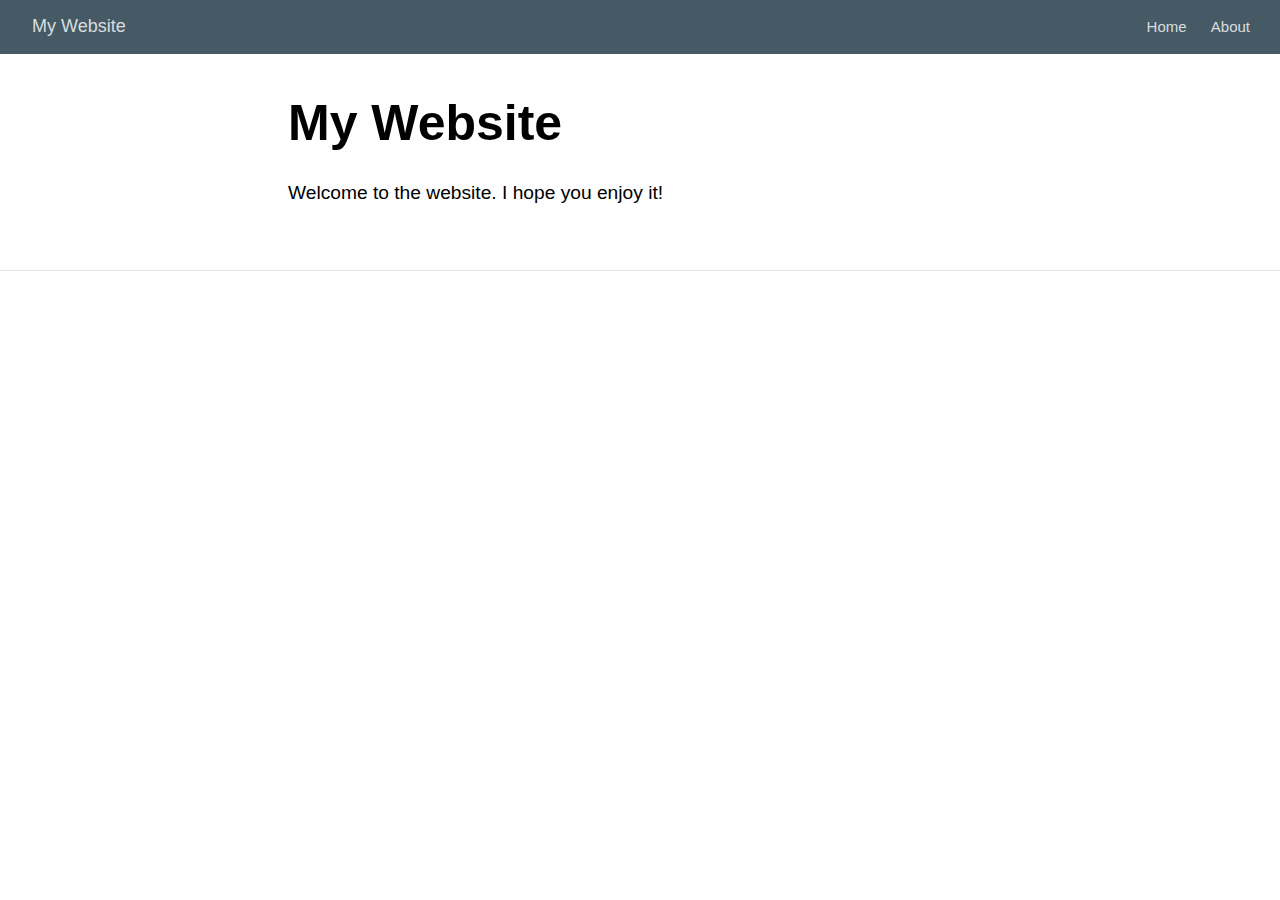
==== docs/index.html @ c85bd4c9 "Initial commit" ====
<!DOCTYPE html>

<html xmlns="http://www.w3.org/1999/xhtml" lang="" xml:lang="">

<head>
  <meta charset="utf-8"/>
  <meta name="viewport" content="width=device-width, initial-scale=1"/>
  <meta http-equiv="X-UA-Compatible" content="IE=Edge,chrome=1"/>
  <meta name="generator" content="distill" />

  <style type="text/css">
  /* Hide doc at startup (prevent jankiness while JS renders/transforms) */
  body {
    visibility: hidden;
  }
  </style>

 <!--radix_placeholder_import_source-->
 <!--/radix_placeholder_import_source-->

  <!--radix_placeholder_meta_tags-->
  <title>My Website</title>
  
  <meta property="description" itemprop="description" content="Welcome to the website. I hope you enjoy it!"/>
  
  
  
  <!--  https://developers.facebook.com/docs/sharing/webmasters#markup -->
  <meta property="og:title" content="My Website"/>
  <meta property="og:type" content="article"/>
  <meta property="og:description" content="Welcome to the website. I hope you enjoy it!"/>
  <meta property="og:locale" content="en_US"/>
  <meta property="og:site_name" content="My Website"/>
  
  <!--  https://dev.twitter.com/cards/types/summary -->
  <meta property="twitter:card" content="summary"/>
  <meta property="twitter:title" content="My Website"/>
  <meta property="twitter:description" content="Welcome to the website. I hope you enjoy it!"/>
  
  <!--/radix_placeholder_meta_tags-->
  <!--radix_placeholder_rmarkdown_metadata-->
  
  <script type="text/json" id="radix-rmarkdown-metadata">
  {"type":"list","attributes":{"names":{"type":"character","attributes":{},"value":["title","description","site"]}},"value":[{"type":"character","attributes":{},"value":["My Website"]},{"type":"character","attributes":{},"value":["Welcome to the website. I hope you enjoy it!\n"]},{"type":"character","attributes":{},"value":["distill::distill_website"]}]}
  </script>
  <!--/radix_placeholder_rmarkdown_metadata-->
  <!--radix_placeholder_navigation_in_header-->
  
  <script type="application/javascript">
  
    window.headroom_prevent_pin = false;
  
    window.document.addEventListener("DOMContentLoaded", function (event) {
  
      // initialize headroom for banner
      var header = $('header').get(0);
      var headerHeight = header.offsetHeight;
      var headroom = new Headroom(header, {
        onPin : function() {
          if (window.headroom_prevent_pin) {
            window.headroom_prevent_pin = false;
            headroom.unpin();
          }
        }
      });
      headroom.init();
      if(window.location.hash)
        headroom.unpin();
      $(header).addClass('headroom--transition');
  
      // offset scroll location for banner on hash change
      // (see: https://github.com/WickyNilliams/headroom.js/issues/38)
      window.addEventListener("hashchange", function(event) {
        window.scrollTo(0, window.pageYOffset - (headerHeight + 25));
      });
  
      // responsive menu
      $('.distill-site-header').each(function(i, val) {
        var topnav = $(this);
        var toggle = topnav.find('.nav-toggle');
        toggle.on('click', function() {
          topnav.toggleClass('responsive');
        });
      });
  
      // nav dropdowns
      $('.nav-dropbtn').click(function(e) {
        $(this).next('.nav-dropdown-content').toggleClass('nav-dropdown-active');
        $(this).parent().siblings('.nav-dropdown')
           .children('.nav-dropdown-content').removeClass('nav-dropdown-active');
      });
      $("body").click(function(e){
        $('.nav-dropdown-content').removeClass('nav-dropdown-active');
      });
      $(".nav-dropdown").click(function(e){
        e.stopPropagation();
      });
    });
  </script>
  
  <style type="text/css">
  
  /* Theme (user-documented overrideables for nav appearance) */
  
  .distill-site-nav {
    color: rgba(255, 255, 255, 0.8);
    background-color: #455a64;
    font-size: 15px;
    font-weight: 300;
  }
  
  .distill-site-nav a {
    color: inherit;
    text-decoration: none;
  }
  
  .distill-site-nav a:hover {
    color: white;
  }
  
  @media print {
    .distill-site-nav {
      display: none;
    }
  }
  
  .distill-site-header {
  
  }
  
  .distill-site-footer {
  
  }
  
  
  /* Site Header */
  
  .distill-site-header {
    width: 100%;
    box-sizing: border-box;
    z-index: 3;
  }
  
  .distill-site-header .nav-left {
    display: inline-block;
    margin-left: 8px;
  }
  
  @media screen and (max-width: 768px) {
    .distill-site-header .nav-left {
      margin-left: 0;
    }
  }
  
  
  .distill-site-header .nav-right {
    float: right;
    margin-right: 8px;
  }
  
  .distill-site-header a,
  .distill-site-header .title {
    display: inline-block;
    text-align: center;
    padding: 14px 10px 14px 10px;
  }
  
  .distill-site-header .title {
    font-size: 18px;
  }
  
  .distill-site-header .logo {
    padding: 0;
  }
  
  .distill-site-header .logo img {
    display: none;
    max-height: 20px;
    width: auto;
    margin-bottom: -4px;
  }
  
  .distill-site-header .nav-image img {
    max-height: 18px;
    width: auto;
    display: inline-block;
    margin-bottom: -3px;
  }
  
  
  
  @media screen and (min-width: 1000px) {
    .distill-site-header .logo img {
      display: inline-block;
    }
    .distill-site-header .nav-left {
      margin-left: 20px;
    }
    .distill-site-header .nav-right {
      margin-right: 20px;
    }
    .distill-site-header .title {
      padding-left: 12px;
    }
  }
  
  
  .distill-site-header .nav-toggle {
    display: none;
  }
  
  .nav-dropdown {
    display: inline-block;
    position: relative;
  }
  
  .nav-dropdown .nav-dropbtn {
    border: none;
    outline: none;
    color: rgba(255, 255, 255, 0.8);
    padding: 16px 10px;
    background-color: transparent;
    font-family: inherit;
    font-size: inherit;
    font-weight: inherit;
    margin: 0;
    margin-top: 1px;
    z-index: 2;
  }
  
  .nav-dropdown-content {
    display: none;
    position: absolute;
    background-color: white;
    min-width: 200px;
    border: 1px solid rgba(0,0,0,0.15);
    border-radius: 4px;
    box-shadow: 0px 8px 16px 0px rgba(0,0,0,0.1);
    z-index: 1;
    margin-top: 2px;
    white-space: nowrap;
    padding-top: 4px;
    padding-bottom: 4px;
  }
  
  .nav-dropdown-content hr {
    margin-top: 4px;
    margin-bottom: 4px;
    border: none;
    border-bottom: 1px solid rgba(0, 0, 0, 0.1);
  }
  
  .nav-dropdown-active {
    display: block;
  }
  
  .nav-dropdown-content a, .nav-dropdown-content .nav-dropdown-header {
    color: black;
    padding: 6px 24px;
    text-decoration: none;
    display: block;
    text-align: left;
  }
  
  .nav-dropdown-content .nav-dropdown-header {
    display: block;
    padding: 5px 24px;
    padding-bottom: 0;
    text-transform: uppercase;
    font-size: 14px;
    color: #999999;
    white-space: nowrap;
  }
  
  .nav-dropdown:hover .nav-dropbtn {
    color: white;
  }
  
  .nav-dropdown-content a:hover {
    background-color: #ddd;
    color: black;
  }
  
  .nav-right .nav-dropdown-content {
    margin-left: -45%;
    right: 0;
  }
  
  @media screen and (max-width: 768px) {
    .distill-site-header a, .distill-site-header .nav-dropdown  {display: none;}
    .distill-site-header a.nav-toggle {
      float: right;
      display: block;
    }
    .distill-site-header .title {
      margin-left: 0;
    }
    .distill-site-header .nav-right {
      margin-right: 0;
    }
    .distill-site-header {
      overflow: hidden;
    }
    .nav-right .nav-dropdown-content {
      margin-left: 0;
    }
  }
  
  
  @media screen and (max-width: 768px) {
    .distill-site-header.responsive {position: relative;}
    .distill-site-header.responsive a.nav-toggle {
      position: absolute;
      right: 0;
      top: 0;
    }
    .distill-site-header.responsive a,
    .distill-site-header.responsive .nav-dropdown {
      display: block;
      text-align: left;
    }
    .distill-site-header.responsive .nav-left,
    .distill-site-header.responsive .nav-right {
      width: 100%;
    }
    .distill-site-header.responsive .nav-dropdown {float: none;}
    .distill-site-header.responsive .nav-dropdown-content {position: relative;}
    .distill-site-header.responsive .nav-dropdown .nav-dropbtn {
      display: block;
      width: 100%;
      text-align: left;
    }
  }
  
  /* Site Footer */
  
  .distill-site-footer {
    width: 100%;
    overflow: hidden;
    box-sizing: border-box;
    z-index: 3;
    margin-top: 30px;
    padding-top: 30px;
    padding-bottom: 30px;
    text-align: center;
  }
  
  /* Headroom */
  
  d-title {
    padding-top: 6rem;
  }
  
  @media print {
    d-title {
      padding-top: 4rem;
    }
  }
  
  .headroom {
    z-index: 1000;
    position: fixed;
    top: 0;
    left: 0;
    right: 0;
  }
  
  .headroom--transition {
    transition: all .4s ease-in-out;
  }
  
  .headroom--unpinned {
    top: -100px;
  }
  
  .headroom--pinned {
    top: 0;
  }
  
  </style>
  
  <link href="site_libs/font-awesome-5.1.0/css/all.css" rel="stylesheet"/>
  <link href="site_libs/font-awesome-5.1.0/css/v4-shims.css" rel="stylesheet"/>
  <script src="site_libs/headroom-0.9.4/headroom.min.js"></script>
  <!--/radix_placeholder_navigation_in_header-->
  <!--radix_placeholder_distill-->
  
  <style type="text/css">
  
  body {
    background-color: white;
  }
  
  .pandoc-table {
    width: 100%;
  }
  
  .pandoc-table>caption {
    margin-bottom: 10px;
  }
  
  .pandoc-table th:not([align]) {
    text-align: left;
  }
  
  .pagedtable-footer {
    font-size: 15px;
  }
  
  .html-widget {
    margin-bottom: 2.0em;
  }
  
  .l-screen-inset {
    padding-right: 16px;
  }
  
  .l-screen .caption {
    margin-left: 10px;
  }
  
  .shaded {
    background: rgb(247, 247, 247);
    padding-top: 20px;
    padding-bottom: 20px;
    border-top: 1px solid rgba(0, 0, 0, 0.1);
    border-bottom: 1px solid rgba(0, 0, 0, 0.1);
  }
  
  .shaded .html-widget {
    margin-bottom: 0;
    border: 1px solid rgba(0, 0, 0, 0.1);
  }
  
  .shaded .shaded-content {
    background: white;
  }
  
  .text-output {
    margin-top: 0;
    line-height: 1.5em;
  }
  
  .hidden {
    display: none !important;
  }
  
  d-article {
    padding-bottom: 30px;
  }
  
  d-appendix {
    padding-top: 30px;
  }
  
  d-article>p>img {
    width: 100%;
  }
  
  d-article iframe {
    border: 1px solid rgba(0, 0, 0, 0.1);
    margin-bottom: 2.0em;
    width: 100%;
  }
  
  figure img.external {
    background: white;
    border: 1px solid rgba(0, 0, 0, 0.1);
    box-shadow: 0 1px 8px rgba(0, 0, 0, 0.1);
    padding: 18px;
    box-sizing: border-box;
  }
  
  /* CSS for table of contents */
  
  .d-toc {
    color: rgba(0,0,0,0.8);
    font-size: 0.8em;
    line-height: 1em;
  }
  
  .d-toc-header {
    font-size: 0.6rem;
    font-weight: 400;
    color: rgba(0, 0, 0, 0.5);
    text-transform: uppercase;
    margin-top: 0;
    margin-bottom: 1.3em;
  }
  
  .d-toc a {
    border-bottom: none;
  }
  
  .d-toc ul {
    padding-left: 0;
  }
  
  .d-toc li>ul {
    padding-top: 0.8em;
    padding-left: 16px;
    margin-bottom: 0.6em;
  }
  
  .d-toc ul,
  .d-toc li {
    list-style-type: none;
  }
  
  .d-toc li {
    margin-bottom: 0.9em;
  }
  
  .d-toc-separator {
    margin-top: 20px;
    margin-bottom: 2em;
  }
  
  .d-article-with-toc {
    border-top: none;
    padding-top: 0;
  }
  
  
  
  /* Tweak code blocks (note that this CSS is repeated above in an injection
     into the d-code shadow dom) */
  
  d-code {
    overflow-x: auto !important;
  }
  
  pre.d-code code.d-code {
    padding-left: 10px;
    font-size: 12px;
    border-left: 2px solid rgba(0,0,0,0.1);
  }
  
  pre.text-output {
  
    font-size: 12px;
    color: black;
    background: none;
    font-family: Consolas, Monaco, 'Andale Mono', 'Ubuntu Mono', monospace;
    text-align: left;
    white-space: pre;
    word-spacing: normal;
    word-break: normal;
    word-wrap: normal;
    line-height: 1.5;
  
    -moz-tab-size: 4;
    -o-tab-size: 4;
    tab-size: 4;
  
    -webkit-hyphens: none;
    -moz-hyphens: none;
    -ms-hyphens: none;
    hyphens: none;
  }
  
  @media(min-width: 768px) {
  
  d-code {
    overflow-x: visible !important;
  }
  
  pre.d-code code.d-code  {
      padding-left: 18px;
      font-size: 14px;
  }
  pre.text-output {
    font-size: 14px;
  }
  }
  
  /* Figure */
  
  .figure {
    position: relative;
    margin-bottom: 2.5em;
    margin-top: 1.5em;
  }
  
  .figure img {
    width: 100%;
  }
  
  .figure .caption {
    color: rgba(0, 0, 0, 0.6);
    font-size: 12px;
    line-height: 1.5em;
  }
  
  .figure img.external {
    background: white;
    border: 1px solid rgba(0, 0, 0, 0.1);
    box-shadow: 0 1px 8px rgba(0, 0, 0, 0.1);
    padding: 18px;
    box-sizing: border-box;
  }
  
  .figure .caption a {
    color: rgba(0, 0, 0, 0.6);
  }
  
  .figure .caption b,
  .figure .caption strong, {
    font-weight: 600;
    color: rgba(0, 0, 0, 1.0);
  }
  
  
  
  /* Tweak 1000px media break to show more text */
  
  @media(min-width: 1000px) {
    .base-grid,
    distill-header,
    d-title,
    d-abstract,
    d-article,
    d-appendix,
    distill-appendix,
    d-byline,
    d-footnote-list,
    d-citation-list,
    distill-footer {
      grid-template-columns: [screen-start] 1fr [page-start kicker-start] 80px [middle-start] 50px [text-start kicker-end] 65px 65px 65px 65px 65px 65px 65px 65px [text-end gutter-start] 65px [middle-end] 65px [page-end gutter-end] 1fr [screen-end];
      grid-column-gap: 16px;
    }
  
    .grid {
      grid-column-gap: 16px;
    }
  
    d-article {
      font-size: 1.06rem;
      line-height: 1.7em;
    }
    figure .caption, .figure .caption, figure figcaption {
      font-size: 13px;
    }
  }
  
  @media(min-width: 1180px) {
    .base-grid,
    distill-header,
    d-title,
    d-abstract,
    d-article,
    d-appendix,
    distill-appendix,
    d-byline,
    d-footnote-list,
    d-citation-list,
    distill-footer {
      grid-template-columns: [screen-start] 1fr [page-start kicker-start] 60px [middle-start] 60px [text-start kicker-end] 60px 60px 60px 60px 60px 60px 60px 60px [text-end gutter-start] 60px [middle-end] 60px [page-end gutter-end] 1fr [screen-end];
      grid-column-gap: 32px;
    }
  
    .grid {
      grid-column-gap: 32px;
    }
  }
  
  
  /* Get the citation styles for the appendix (not auto-injected on render since
     we do our own rendering of the citation appendix) */
  
  d-appendix .citation-appendix,
  .d-appendix .citation-appendix {
    font-size: 11px;
    line-height: 15px;
    border-left: 1px solid rgba(0, 0, 0, 0.1);
    padding-left: 18px;
    border: 1px solid rgba(0,0,0,0.1);
    background: rgba(0, 0, 0, 0.02);
    padding: 10px 18px;
    border-radius: 3px;
    color: rgba(150, 150, 150, 1);
    overflow: hidden;
    margin-top: -12px;
    white-space: pre-wrap;
    word-wrap: break-word;
  }
  
  
  /* Social footer */
  
  .social_footer {
    margin-top: 30px;
    margin-bottom: 0;
    color: rgba(0,0,0,0.67);
  }
  
  .disqus-comments {
    margin-right: 30px;
  }
  
  .disqus-comment-count {
    border-bottom: 1px solid rgba(0, 0, 0, 0.4);
    cursor: pointer;
  }
  
  #disqus_thread {
    margin-top: 30px;
  }
  
  .article-sharing a {
    border-bottom: none;
    margin-right: 8px;
  }
  
  .article-sharing a:hover {
    border-bottom: none;
  }
  
  .sidebar-section.subscribe {
    font-size: 12px;
    line-height: 1.6em;
  }
  
  .subscribe p {
    margin-bottom: 0.5em;
  }
  
  
  .article-footer .subscribe {
    font-size: 15px;
    margin-top: 45px;
  }
  
  
  .sidebar-section.custom {
    font-size: 12px;
    line-height: 1.6em;
  }
  
  .custom p {
    margin-bottom: 0.5em;
  }
  
  
  /* Improve display for browsers without grid (IE/Edge <= 15) */
  
  .downlevel {
    line-height: 1.6em;
    font-family: -apple-system, BlinkMacSystemFont, "Segoe UI", Roboto, Oxygen, Ubuntu, Cantarell, "Fira Sans", "Droid Sans", "Helvetica Neue", Arial, sans-serif;
    margin: 0;
  }
  
  .downlevel .d-title {
    padding-top: 6rem;
    padding-bottom: 1.5rem;
  }
  
  .downlevel .d-title h1 {
    font-size: 50px;
    font-weight: 700;
    line-height: 1.1em;
    margin: 0 0 0.5rem;
  }
  
  .downlevel .d-title p {
    font-weight: 300;
    font-size: 1.2rem;
    line-height: 1.55em;
    margin-top: 0;
  }
  
  .downlevel .d-byline {
    padding-top: 0.8em;
    padding-bottom: 0.8em;
    font-size: 0.8rem;
    line-height: 1.8em;
  }
  
  .downlevel .section-separator {
    border: none;
    border-top: 1px solid rgba(0, 0, 0, 0.1);
  }
  
  .downlevel .d-article {
    font-size: 1.06rem;
    line-height: 1.7em;
    padding-top: 1rem;
    padding-bottom: 2rem;
  }
  
  
  .downlevel .d-appendix {
    padding-left: 0;
    padding-right: 0;
    max-width: none;
    font-size: 0.8em;
    line-height: 1.7em;
    margin-bottom: 0;
    color: rgba(0,0,0,0.5);
    padding-top: 40px;
    padding-bottom: 48px;
  }
  
  .downlevel .footnotes ol {
    padding-left: 13px;
  }
  
  .downlevel .base-grid,
  .downlevel .distill-header,
  .downlevel .d-title,
  .downlevel .d-abstract,
  .downlevel .d-article,
  .downlevel .d-appendix,
  .downlevel .distill-appendix,
  .downlevel .d-byline,
  .downlevel .d-footnote-list,
  .downlevel .d-citation-list,
  .downlevel .distill-footer,
  .downlevel .appendix-bottom,
  .downlevel .posts-container {
    padding-left: 40px;
    padding-right: 40px;
  }
  
  @media(min-width: 768px) {
    .downlevel .base-grid,
    .downlevel .distill-header,
    .downlevel .d-title,
    .downlevel .d-abstract,
    .downlevel .d-article,
    .downlevel .d-appendix,
    .downlevel .distill-appendix,
    .downlevel .d-byline,
    .downlevel .d-footnote-list,
    .downlevel .d-citation-list,
    .downlevel .distill-footer,
    .downlevel .appendix-bottom,
    .downlevel .posts-container {
    padding-left: 150px;
    padding-right: 150px;
    max-width: 900px;
  }
  }
  
  .downlevel pre code {
    display: block;
    border-left: 2px solid rgba(0, 0, 0, .1);
    padding: 0 0 0 20px;
    font-size: 14px;
  }
  
  .downlevel code, .downlevel pre {
    color: black;
    background: none;
    font-family: Consolas, Monaco, 'Andale Mono', 'Ubuntu Mono', monospace;
    text-align: left;
    white-space: pre;
    word-spacing: normal;
    word-break: normal;
    word-wrap: normal;
    line-height: 1.5;
  
    -moz-tab-size: 4;
    -o-tab-size: 4;
    tab-size: 4;
  
    -webkit-hyphens: none;
    -moz-hyphens: none;
    -ms-hyphens: none;
    hyphens: none;
  }
  
  </style>
  
  <script type="application/javascript">
  
  function is_downlevel_browser() {
    if (bowser.isUnsupportedBrowser({ msie: "12", msedge: "16"},
                                   window.navigator.userAgent)) {
      return true;
    } else {
      return window.load_distill_framework === undefined;
    }
  }
  
  // show body when load is complete
  function on_load_complete() {
  
    // set body to visible
    document.body.style.visibility = 'visible';
  
    // force redraw for leaflet widgets
    if (window.HTMLWidgets) {
      var maps = window.HTMLWidgets.findAll(".leaflet");
      $.each(maps, function(i, el) {
        var map = this.getMap();
        map.invalidateSize();
        map.eachLayer(function(layer) {
          if (layer instanceof L.TileLayer)
            layer.redraw();
        });
      });
    }
  
    // trigger 'shown' so htmlwidgets resize
    $('d-article').trigger('shown');
  }
  
  function init_distill() {
  
    init_common();
  
    // create front matter
    var front_matter = $('<d-front-matter></d-front-matter>');
    $('#distill-front-matter').wrap(front_matter);
  
    // create d-title
    $('.d-title').changeElementType('d-title');
  
    // create d-byline
    var byline = $('<d-byline></d-byline>');
    $('.d-byline').replaceWith(byline);
  
    // create d-article
    var article = $('<d-article></d-article>');
    $('.d-article').wrap(article).children().unwrap();
  
    // move posts container into article
    $('.posts-container').appendTo($('d-article'));
  
    // create d-appendix
    $('.d-appendix').changeElementType('d-appendix');
  
    // create d-bibliography
    var bibliography = $('<d-bibliography></d-bibliography>');
    $('#distill-bibliography').wrap(bibliography);
  
    // flag indicating that we have appendix items
    var appendix = $('.appendix-bottom').children('h3').length > 0;
  
    // replace citations with <d-cite>
    $('.citation').each(function(i, val) {
      appendix = true;
      var cites = $(this).attr('data-cites').split(" ");
      var dt_cite = $('<d-cite></d-cite>');
      dt_cite.attr('key', cites.join());
      $(this).replaceWith(dt_cite);
    });
    // remove refs
    $('#refs').remove();
  
    // replace footnotes with <d-footnote>
    $('.footnote-ref').each(function(i, val) {
      appendix = true;
      var href = $(this).attr('href');
      var id = href.replace('#', '');
      var fn = $('#' + id);
      var fn_p = $('#' + id + '>p');
      fn_p.find('.footnote-back').remove();
      var text = fn_p.html();
      var dtfn = $('<d-footnote></d-footnote>');
      dtfn.html(text);
      $(this).replaceWith(dtfn);
    });
    // remove footnotes
    $('.footnotes').remove();
  
    $('h1.appendix, h2.appendix').each(function(i, val) {
      $(this).changeElementType('h3');
    });
    $('h3.appendix').each(function(i, val) {
      var id = $(this).attr('id');
      $('.d-toc a[href="#' + id + '"]').parent().remove();
      appendix = true;
      $(this).nextUntil($('h1, h2, h3')).addBack().appendTo($('d-appendix'));
    });
  
    // show d-appendix if we have appendix content
    $("d-appendix").css('display', appendix ? 'grid' : 'none');
  
    // replace code blocks with d-code
    $('pre>code').each(function(i, val) {
      var code = $(this);
      var pre = code.parent();
      var clz = "";
      var language = pre.attr('class');
      if (language) {
        // map unknown languages to "clike" (without this they just dissapear)
        if ($.inArray(language, ["bash", "clike", "css", "go", "html",
                                 "javascript", "js", "julia", "lua", "markdown",
                                 "markup", "mathml", "python", "svg", "xml"]) == -1)
          language = "clike";
        language = ' language="' + language + '"';
        var dt_code = $('<d-code block' + language + clz + '></d-code>');
        dt_code.text(code.text());
        pre.replaceWith(dt_code);
      } else {
        code.addClass('text-output').unwrap().changeElementType('pre');
      }
    });
  
    // localize layout chunks to just output
    $('.layout-chunk').each(function(i, val) {
  
      // capture layout
      var layout = $(this).attr('data-layout');
  
      // apply layout to markdown level block elements
      var elements = $(this).children().not('d-code, pre.text-output, script');
      elements.each(function(i, el) {
        var layout_div = $('<div class="' + layout + '"></div>');
        if (layout_div.hasClass('shaded')) {
          var shaded_content = $('<div class="shaded-content"></div>');
          $(this).wrap(shaded_content);
          $(this).parent().wrap(layout_div);
        } else {
          $(this).wrap(layout_div);
        }
      });
  
  
      // unwrap the layout-chunk div
      $(this).children().unwrap();
    });
  
    // load distill framework
    load_distill_framework();
  
    // wait for window.distillRunlevel == 4 to do post processing
    function distill_post_process() {
  
      if (!window.distillRunlevel || window.distillRunlevel < 4)
        return;
  
      // hide author/affiliations entirely if we have no authors
      var front_matter = JSON.parse($("#distill-front-matter").html());
      var have_authors = front_matter.authors && front_matter.authors.length > 0;
      if (!have_authors)
        $('d-byline').addClass('hidden');
  
      // table of contents
      if (have_authors) // adjust border if we are in authors
        $('.d-toc').parent().addClass('d-article-with-toc');
  
      // strip links that point to #
      $('.authors-affiliations').find('a[href="#"]').removeAttr('href');
  
      // hide elements of author/affiliations grid that have no value
      function hide_byline_column(caption) {
        $('d-byline').find('h3:contains("' + caption + '")').parent().css('visibility', 'hidden');
      }
  
      // affiliations
      var have_affiliations = false;
      for (var i = 0; i<front_matter.authors.length; ++i) {
        var author = front_matter.authors[i];
        if (author.affiliation !== "&nbsp;") {
          have_affiliations = true;
          break;
        }
      }
      if (!have_affiliations)
        $('d-byline').find('h3:contains("Affiliations")').css('visibility', 'hidden');
  
      // published date
      if (!front_matter.publishedDate)
        hide_byline_column("Published");
  
      // document object identifier
      var doi = $('d-byline').find('h3:contains("DOI")');
      var doi_p = doi.next().empty();
      if (!front_matter.doi) {
        // if we have a citation and valid citationText then link to that
        if ($('#citation').length > 0 && front_matter.citationText) {
          doi.html('Citation');
          $('<a href="#citation"></a>')
            .text(front_matter.citationText)
            .appendTo(doi_p);
        } else {
          hide_byline_column("DOI");
        }
      } else {
        $('<a></a>')
           .attr('href', "https://doi.org/" + front_matter.doi)
           .html(front_matter.doi)
           .appendTo(doi_p);
      }
  
       // change plural form of authors/affiliations
      if (front_matter.authors.length === 1) {
        var grid = $('.authors-affiliations');
        grid.children('h3:contains("Authors")').text('Author');
        grid.children('h3:contains("Affiliations")').text('Affiliation');
      }
  
      // inject pre code styles (can't do this with a global stylesheet b/c a shadow root is used)
      $('d-code').each(function(i, val) {
        var style = document.createElement('style');
        style.innerHTML = 'pre code { padding-left: 10px; font-size: 12px; border-left: 2px solid rgba(0,0,0,0.1); } ' +
                          '@media(min-width: 768px) { pre code { padding-left: 18px; font-size: 14px; } }';
        if (this.shadowRoot)
          this.shadowRoot.appendChild(style);
      });
  
      // move appendix-bottom entries to the bottom
      $('.appendix-bottom').appendTo('d-appendix').children().unwrap();
      $('.appendix-bottom').remove();
  
      // clear polling timer
      clearInterval(tid);
  
      // show body now that everything is ready
      on_load_complete();
    }
  
    var tid = setInterval(distill_post_process, 50);
    distill_post_process();
  
  }
  
  function init_downlevel() {
  
    init_common();
  
     // insert hr after d-title
    $('.d-title').after($('<hr class="section-separator"/>'));
  
    // check if we have authors
    var front_matter = JSON.parse($("#distill-front-matter").html());
    var have_authors = front_matter.authors && front_matter.authors.length > 0;
  
    // manage byline/border
    if (!have_authors)
      $('.d-byline').remove();
    $('.d-byline').after($('<hr class="section-separator"/>'));
    $('.d-byline a').remove();
  
    // remove toc
    $('.d-toc-header').remove();
    $('.d-toc').remove();
    $('.d-toc-separator').remove();
  
    // move appendix elements
    $('h1.appendix, h2.appendix').each(function(i, val) {
      $(this).changeElementType('h3');
    });
    $('h3.appendix').each(function(i, val) {
      $(this).nextUntil($('h1, h2, h3')).addBack().appendTo($('.d-appendix'));
    });
  
  
    // inject headers into references and footnotes
    var refs_header = $('<h3></h3>');
    refs_header.text('References');
    $('#refs').prepend(refs_header);
  
    var footnotes_header = $('<h3></h3');
    footnotes_header.text('Footnotes');
    $('.footnotes').children('hr').first().replaceWith(footnotes_header);
  
    // move appendix-bottom entries to the bottom
    $('.appendix-bottom').appendTo('.d-appendix').children().unwrap();
    $('.appendix-bottom').remove();
  
    // remove appendix if it's empty
    if ($('.d-appendix').children().length === 0)
      $('.d-appendix').remove();
  
    // prepend separator above appendix
    $('.d-appendix').before($('<hr class="section-separator" style="clear: both"/>'));
  
    // trim code
    $('pre>code').each(function(i, val) {
      $(this).html($.trim($(this).html()));
    });
  
    // move posts-container right before article
    $('.posts-container').insertBefore($('.d-article'));
  
    $('body').addClass('downlevel');
  
    on_load_complete();
  }
  
  
  function init_common() {
  
    // jquery plugin to change element types
    (function($) {
      $.fn.changeElementType = function(newType) {
        var attrs = {};
  
        $.each(this[0].attributes, function(idx, attr) {
          attrs[attr.nodeName] = attr.nodeValue;
        });
  
        this.replaceWith(function() {
          return $("<" + newType + "/>", attrs).append($(this).contents());
        });
      };
    })(jQuery);
  
    // prevent underline for linked images
    $('a > img').parent().css({'border-bottom' : 'none'});
  
    // mark non-body figures created by knitr chunks as 100% width
    $('.layout-chunk').each(function(i, val) {
      var figures = $(this).find('img, .html-widget');
      if ($(this).attr('data-layout') !== "l-body") {
        figures.css('width', '100%');
      } else {
        figures.css('max-width', '100%');
        figures.filter("[width]").each(function(i, val) {
          var fig = $(this);
          fig.css('width', fig.attr('width') + 'px');
        });
  
      }
    });
  
    // auto-append index.html to post-preview links in file: protocol
    // and in rstudio ide preview
    $('.post-preview').each(function(i, val) {
      if (window.location.protocol === "file:")
        $(this).attr('href', $(this).attr('href') + "index.html");
    });
  
    // get rid of index.html references in header
    if (window.location.protocol !== "file:") {
      $('.distill-site-header a[href]').each(function(i,val) {
        $(this).attr('href', $(this).attr('href').replace("index.html", "./"));
      });
    }
  
    // add class to pandoc style tables
    $('tr.header').parent('thead').parent('table').addClass('pandoc-table');
    $('.kable-table').children('table').addClass('pandoc-table');
  
    // add figcaption style to table captions
    $('caption').parent('table').addClass("figcaption");
  
    // initialize posts list
    if (window.init_posts_list)
      window.init_posts_list();
  
    // implmement disqus comment link
    $('.disqus-comment-count').click(function() {
      window.headroom_prevent_pin = true;
      $('#disqus_thread').toggleClass('hidden');
      if (!$('#disqus_thread').hasClass('hidden')) {
        var offset = $(this).offset();
        $(window).resize();
        $('html, body').animate({
          scrollTop: offset.top - 35
        });
      }
    });
  }
  
  document.addEventListener('DOMContentLoaded', function() {
    if (is_downlevel_browser())
      init_downlevel();
    else
      window.addEventListener('WebComponentsReady', init_distill);
  });
  
  </script>
  
  <!--/radix_placeholder_distill-->
  <script src="site_libs/jquery-1.11.3/jquery.min.js"></script>
  <script src="site_libs/bowser-1.9.3/bowser.min.js"></script>
  <script src="site_libs/webcomponents-2.0.0/webcomponents.js"></script>
  <script src="site_libs/distill-2.2.21/template.v2.js"></script>
  <!--radix_placeholder_site_in_header-->
  <!--/radix_placeholder_site_in_header-->


</head>

<body>

<!--radix_placeholder_front_matter-->

<script id="distill-front-matter" type="text/json">
{"title":"My Website","description":"Welcome to the website. I hope you enjoy it!","authors":[]}
</script>

<!--/radix_placeholder_front_matter-->
<!--radix_placeholder_navigation_before_body-->
<header class="header header--fixed" role="banner">
<nav class="distill-site-nav distill-site-header">
<div class="nav-left">
<a href="index.html" class="title">My Website</a>
</div>
<div class="nav-right">
<a href="index.html">Home</a>
<a href="about.html">About</a>
<a href="javascript:void(0);" class="nav-toggle">&#9776;</a>
</div>
</nav>
</header>
<!--/radix_placeholder_navigation_before_body-->
<!--radix_placeholder_site_before_body-->
<!--/radix_placeholder_site_before_body-->

<div class="d-title">
<h1>My Website</h1>
<p><p>Welcome to the website. I hope you enjoy it!</p></p>
</div>


<div class="d-article">

<!--radix_placeholder_article_footer-->
<!--/radix_placeholder_article_footer-->
</div>

<div class="d-appendix">
</div>


<!--radix_placeholder_site_after_body-->
<!--/radix_placeholder_site_after_body-->
<!--radix_placeholder_appendices-->
<div class="appendix-bottom"></div>
<!--/radix_placeholder_appendices-->
<!--radix_placeholder_navigation_after_body-->
<!--/radix_placeholder_navigation_after_body-->

</body>

</html>
---- docs/site_libs/font-awesome-5.1.0/css/all.css ----
/*!
 * Font Awesome Free 5.1.0 by @fontawesome - https://fontawesome.com
 * License - https://fontawesome.com/license (Icons: CC BY 4.0, Fonts: SIL OFL 1.1, Code: MIT License)
 */
.fa,.fab,.fal,.far,.fas{-moz-osx-font-smoothing:grayscale;-webkit-font-smoothing:antialiased;display:inline-block;font-style:normal;font-variant:normal;text-rendering:auto;line-height:1}.fa-lg{font-size:1.33333em;line-height:.75em;vertical-align:-.0667em}.fa-xs{font-size:.75em}.fa-sm{font-size:.875em}.fa-1x{font-size:1em}.fa-2x{font-size:2em}.fa-3x{font-size:3em}.fa-4x{font-size:4em}.fa-5x{font-size:5em}.fa-6x{font-size:6em}.fa-7x{font-size:7em}.fa-8x{font-size:8em}.fa-9x{font-size:9em}.fa-10x{font-size:10em}.fa-fw{text-align:center;width:1.25em}.fa-ul{list-style-type:none;margin-left:2.5em;padding-left:0}.fa-ul>li{position:relative}.fa-li{left:-2em;position:absolute;text-align:center;width:2em;line-height:inherit}.fa-border{border:.08em solid #eee;border-radius:.1em;padding:.2em .25em .15em}.fa-pull-left{float:left}.fa-pull-right{float:right}.fa.fa-pull-left,.fab.fa-pull-left,.fal.fa-pull-left,.far.fa-pull-left,.fas.fa-pull-left{margin-right:.3em}.fa.fa-pull-right,.fab.fa-pull-right,.fal.fa-pull-right,.far.fa-pull-right,.fas.fa-pull-right{margin-left:.3em}.fa-spin{animation:a 2s infinite linear}.fa-pulse{animation:a 1s infinite steps(8)}@keyframes a{0%{transform:rotate(0deg)}to{transform:rotate(1turn)}}.fa-rotate-90{-ms-filter:"progid:DXImageTransform.Microsoft.BasicImage(rotation=1)";transform:rotate(90deg)}.fa-rotate-180{-ms-filter:"progid:DXImageTransform.Microsoft.BasicImage(rotation=2)";transform:rotate(180deg)}.fa-rotate-270{-ms-filter:"progid:DXImageTransform.Microsoft.BasicImage(rotation=3)";transform:rotate(270deg)}.fa-flip-horizontal{-ms-filter:"progid:DXImageTransform.Microsoft.BasicImage(rotation=0, mirror=1)";transform:scaleX(-1)}.fa-flip-vertical{transform:scaleY(-1)}.fa-flip-horizontal.fa-flip-vertical,.fa-flip-vertical{-ms-filter:"progid:DXImageTransform.Microsoft.BasicImage(rotation=2, mirror=1)"}.fa-flip-horizontal.fa-flip-vertical{transform:scale(-1)}:root .fa-flip-horizontal,:root .fa-flip-vertical,:root .fa-rotate-90,:root .fa-rotate-180,:root .fa-rotate-270{-webkit-filter:none;filter:none}.fa-stack{display:inline-block;height:2em;line-height:2em;position:relative;vertical-align:middle;width:2em}.fa-stack-1x,.fa-stack-2x{left:0;position:absolute;text-align:center;width:100%}.fa-stack-1x{line-height:inherit}.fa-stack-2x{font-size:2em}.fa-inverse{color:#fff}.fa-500px:before{content:"\f26e"}.fa-accessible-icon:before{content:"\f368"}.fa-accusoft:before{content:"\f369"}.fa-address-book:before{content:"\f2b9"}.fa-address-card:before{content:"\f2bb"}.fa-adjust:before{content:"\f042"}.fa-adn:before{content:"\f170"}.fa-adversal:before{content:"\f36a"}.fa-affiliatetheme:before{content:"\f36b"}.fa-algolia:before{content:"\f36c"}.fa-align-center:before{content:"\f037"}.fa-align-justify:before{content:"\f039"}.fa-align-left:before{content:"\f036"}.fa-align-right:before{content:"\f038"}.fa-allergies:before{content:"\f461"}.fa-amazon:before{content:"\f270"}.fa-amazon-pay:before{content:"\f42c"}.fa-ambulance:before{content:"\f0f9"}.fa-american-sign-language-interpreting:before{content:"\f2a3"}.fa-amilia:before{content:"\f36d"}.fa-anchor:before{content:"\f13d"}.fa-android:before{content:"\f17b"}.fa-angellist:before{content:"\f209"}.fa-angle-double-down:before{content:"\f103"}.fa-angle-double-left:before{content:"\f100"}.fa-angle-double-right:before{content:"\f101"}.fa-angle-double-up:before{content:"\f102"}.fa-angle-down:before{content:"\f107"}.fa-angle-left:before{content:"\f104"}.fa-angle-right:before{content:"\f105"}.fa-angle-up:before{content:"\f106"}.fa-angry:before{content:"\f556"}.fa-angrycreative:before{content:"\f36e"}.fa-angular:before{content:"\f420"}.fa-app-store:before{content:"\f36f"}.fa-app-store-ios:before{content:"\f370"}.fa-apper:before{content:"\f371"}.fa-apple:before{content:"\f179"}.fa-apple-pay:before{content:"\f415"}.fa-archive:before{content:"\f187"}.fa-archway:before{content:"\f557"}.fa-arrow-alt-circle-down:before{content:"\f358"}.fa-arrow-alt-circle-left:before{content:"\f359"}.fa-arrow-alt-circle-right:before{content:"\f35a"}.fa-arrow-alt-circle-up:before{content:"\f35b"}.fa-arrow-circle-down:before{content:"\f0ab"}.fa-arrow-circle-left:before{content:"\f0a8"}.fa-arrow-circle-right:before{content:"\f0a9"}.fa-arrow-circle-up:before{content:"\f0aa"}.fa-arrow-down:before{content:"\f063"}.fa-arrow-left:before{content:"\f060"}.fa-arrow-right:before{content:"\f061"}.fa-arrow-up:before{content:"\f062"}.fa-arrows-alt:before{content:"\f0b2"}.fa-arrows-alt-h:before{content:"\f337"}.fa-arrows-alt-v:before{content:"\f338"}.fa-assistive-listening-systems:before{content:"\f2a2"}.fa-asterisk:before{content:"\f069"}.fa-asymmetrik:before{content:"\f372"}.fa-at:before{content:"\f1fa"}.fa-atlas:before{content:"\f558"}.fa-audible:before{content:"\f373"}.fa-audio-description:before{content:"\f29e"}.fa-autoprefixer:before{content:"\f41c"}.fa-avianex:before{content:"\f374"}.fa-aviato:before{content:"\f421"}.fa-award:before{content:"\f559"}.fa-aws:before{content:"\f375"}.fa-backspace:before{content:"\f55a"}.fa-backward:before{content:"\f04a"}.fa-balance-scale:before{content:"\f24e"}.fa-ban:before{content:"\f05e"}.fa-band-aid:before{content:"\f462"}.fa-bandcamp:before{content:"\f2d5"}.fa-barcode:before{content:"\f02a"}.fa-bars:before{content:"\f0c9"}.fa-baseball-ball:before{content:"\f433"}.fa-basketball-ball:before{content:"\f434"}.fa-bath:before{content:"\f2cd"}.fa-battery-empty:before{content:"\f244"}.fa-battery-full:before{content:"\f240"}.fa-battery-half:before{content:"\f242"}.fa-battery-quarter:before{content:"\f243"}.fa-battery-three-quarters:before{content:"\f241"}.fa-bed:before{content:"\f236"}.fa-beer:before{content:"\f0fc"}.fa-behance:before{content:"\f1b4"}.fa-behance-square:before{content:"\f1b5"}.fa-bell:before{content:"\f0f3"}.fa-bell-slash:before{content:"\f1f6"}.fa-bezier-curve:before{content:"\f55b"}.fa-bicycle:before{content:"\f206"}.fa-bimobject:before{content:"\f378"}.fa-binoculars:before{content:"\f1e5"}.fa-birthday-cake:before{content:"\f1fd"}.fa-bitbucket:before{content:"\f171"}.fa-bitcoin:before{content:"\f379"}.fa-bity:before{content:"\f37a"}.fa-black-tie:before{content:"\f27e"}.fa-blackberry:before{content:"\f37b"}.fa-blender:before{content:"\f517"}.fa-blind:before{content:"\f29d"}.fa-blogger:before{content:"\f37c"}.fa-blogger-b:before{content:"\f37d"}.fa-bluetooth:before{content:"\f293"}.fa-bluetooth-b:before{content:"\f294"}.fa-bold:before{content:"\f032"}.fa-bolt:before{content:"\f0e7"}.fa-bomb:before{content:"\f1e2"}.fa-bong:before{content:"\f55c"}.fa-book:before{content:"\f02d"}.fa-book-open:before{content:"\f518"}.fa-bookmark:before{content:"\f02e"}.fa-bowling-ball:before{content:"\f436"}.fa-box:before{content:"\f466"}.fa-box-open:before{content:"\f49e"}.fa-boxes:before{content:"\f468"}.fa-braille:before{content:"\f2a1"}.fa-briefcase:before{content:"\f0b1"}.fa-briefcase-medical:before{content:"\f469"}.fa-broadcast-tower:before{content:"\f519"}.fa-broom:before{content:"\f51a"}.fa-brush:before{content:"\f55d"}.fa-btc:before{content:"\f15a"}.fa-bug:before{content:"\f188"}.fa-building:before{content:"\f1ad"}.fa-bullhorn:before{content:"\f0a1"}.fa-bullseye:before{content:"\f140"}.fa-burn:before{content:"\f46a"}.fa-buromobelexperte:before{content:"\f37f"}.fa-bus:before{content:"\f207"}.fa-bus-alt:before{content:"\f55e"}.fa-buysellads:before{content:"\f20d"}.fa-calculator:before{content:"\f1ec"}.fa-calendar:before{content:"\f133"}.fa-calendar-alt:before{content:"\f073"}.fa-calendar-check:before{content:"\f274"}.fa-calendar-minus:before{content:"\f272"}.fa-calendar-plus:before{content:"\f271"}.fa-calendar-times:before{content:"\f273"}.fa-camera:before{content:"\f030"}.fa-camera-retro:before{content:"\f083"}.fa-cannabis:before{content:"\f55f"}.fa-capsules:before{content:"\f46b"}.fa-car:before{content:"\f1b9"}.fa-caret-down:before{content:"\f0d7"}.fa-caret-left:before{content:"\f0d9"}.fa-caret-right:before{content:"\f0da"}.fa-caret-square-down:before{content:"\f150"}.fa-caret-square-left:before{content:"\f191"}.fa-caret-square-right:before{content:"\f152"}.fa-caret-square-up:before{content:"\f151"}.fa-caret-up:before{content:"\f0d8"}.fa-cart-arrow-down:before{content:"\f218"}.fa-cart-plus:before{content:"\f217"}.fa-cc-amazon-pay:before{content:"\f42d"}.fa-cc-amex:before{content:"\f1f3"}.fa-cc-apple-pay:before{content:"\f416"}.fa-cc-diners-club:before{content:"\f24c"}.fa-cc-discover:before{content:"\f1f2"}.fa-cc-jcb:before{content:"\f24b"}.fa-cc-mastercard:before{content:"\f1f1"}.fa-cc-paypal:before{content:"\f1f4"}.fa-cc-stripe:before{content:"\f1f5"}.fa-cc-visa:before{content:"\f1f0"}.fa-centercode:before{content:"\f380"}.fa-certificate:before{content:"\f0a3"}.fa-chalkboard:before{content:"\f51b"}.fa-chalkboard-teacher:before{content:"\f51c"}.fa-chart-area:before{content:"\f1fe"}.fa-chart-bar:before{content:"\f080"}.fa-chart-line:before{content:"\f201"}.fa-chart-pie:before{content:"\f200"}.fa-check:before{content:"\f00c"}.fa-check-circle:before{content:"\f058"}.fa-check-double:before{content:"\f560"}.fa-check-square:before{content:"\f14a"}.fa-chess:before{content:"\f439"}.fa-chess-bishop:before{content:"\f43a"}.fa-chess-board:before{content:"\f43c"}.fa-chess-king:before{content:"\f43f"}.fa-chess-knight:before{content:"\f441"}.fa-chess-pawn:before{content:"\f443"}.fa-chess-queen:before{content:"\f445"}.fa-chess-rook:before{content:"\f447"}.fa-chevron-circle-down:before{content:"\f13a"}.fa-chevron-circle-left:before{content:"\f137"}.fa-chevron-circle-right:before{content:"\f138"}.fa-chevron-circle-up:before{content:"\f139"}.fa-chevron-down:before{content:"\f078"}.fa-chevron-left:before{content:"\f053"}.fa-chevron-right:before{content:"\f054"}.fa-chevron-up:before{content:"\f077"}.fa-child:before{content:"\f1ae"}.fa-chrome:before{content:"\f268"}.fa-church:before{content:"\f51d"}.fa-circle:before{content:"\f111"}.fa-circle-notch:before{content:"\f1ce"}.fa-clipboard:before{content:"\f328"}.fa-clipboard-check:before{content:"\f46c"}.fa-clipboard-list:before{content:"\f46d"}.fa-clock:before{content:"\f017"}.fa-clone:before{content:"\f24d"}.fa-closed-captioning:before{content:"\f20a"}.fa-cloud:before{content:"\f0c2"}.fa-cloud-download-alt:before{content:"\f381"}.fa-cloud-upload-alt:before{content:"\f382"}.fa-cloudscale:before{content:"\f383"}.fa-cloudsmith:before{content:"\f384"}.fa-cloudversify:before{content:"\f385"}.fa-cocktail:before{content:"\f561"}.fa-code:before{content:"\f121"}.fa-code-branch:before{content:"\f126"}.fa-codepen:before{content:"\f1cb"}.fa-codiepie:before{content:"\f284"}.fa-coffee:before{content:"\f0f4"}.fa-cog:before{content:"\f013"}.fa-cogs:before{content:"\f085"}.fa-coins:before{content:"\f51e"}.fa-columns:before{content:"\f0db"}.fa-comment:before{content:"\f075"}.fa-comment-alt:before{content:"\f27a"}.fa-comment-dots:before{content:"\f4ad"}.fa-comment-slash:before{content:"\f4b3"}.fa-comments:before{content:"\f086"}.fa-compact-disc:before{content:"\f51f"}.fa-compass:before{content:"\f14e"}.fa-compress:before{content:"\f066"}.fa-concierge-bell:before{content:"\f562"}.fa-connectdevelop:before{content:"\f20e"}.fa-contao:before{content:"\f26d"}.fa-cookie:before{content:"\f563"}.fa-cookie-bite:before{content:"\f564"}.fa-copy:before{content:"\f0c5"}.fa-copyright:before{content:"\f1f9"}.fa-couch:before{content:"\f4b8"}.fa-cpanel:before{content:"\f388"}.fa-creative-commons:before{content:"\f25e"}.fa-creative-commons-by:before{content:"\f4e7"}.fa-creative-commons-nc:before{content:"\f4e8"}.fa-creative-commons-nc-eu:before{content:"\f4e9"}.fa-creative-commons-nc-jp:before{content:"\f4ea"}.fa-creative-commons-nd:before{content:"\f4eb"}.fa-creative-commons-pd:before{content:"\f4ec"}.fa-creative-commons-pd-alt:before{content:"\f4ed"}.fa-creative-commons-remix:before{content:"\f4ee"}.fa-creative-commons-sa:before{content:"\f4ef"}.fa-creative-commons-sampling:before{content:"\f4f0"}.fa-creative-commons-sampling-plus:before{content:"\f4f1"}.fa-creative-commons-share:before{content:"\f4f2"}.fa-credit-card:before{content:"\f09d"}.fa-crop:before{content:"\f125"}.fa-crop-alt:before{content:"\f565"}.fa-crosshairs:before{content:"\f05b"}.fa-crow:before{content:"\f520"}.fa-crown:before{content:"\f521"}.fa-css3:before{content:"\f13c"}.fa-css3-alt:before{content:"\f38b"}.fa-cube:before{content:"\f1b2"}.fa-cubes:before{content:"\f1b3"}.fa-cut:before{content:"\f0c4"}.fa-cuttlefish:before{content:"\f38c"}.fa-d-and-d:before{content:"\f38d"}.fa-dashcube:before{content:"\f210"}.fa-database:before{content:"\f1c0"}.fa-deaf:before{content:"\f2a4"}.fa-delicious:before{content:"\f1a5"}.fa-deploydog:before{content:"\f38e"}.fa-deskpro:before{content:"\f38f"}.fa-desktop:before{content:"\f108"}.fa-deviantart:before{content:"\f1bd"}.fa-diagnoses:before{content:"\f470"}.fa-dice:before{content:"\f522"}.fa-dice-five:before{content:"\f523"}.fa-dice-four:before{content:"\f524"}.fa-dice-one:before{content:"\f525"}.fa-dice-six:before{content:"\f526"}.fa-dice-three:before{content:"\f527"}.fa-dice-two:before{content:"\f528"}.fa-digg:before{content:"\f1a6"}.fa-digital-ocean:before{content:"\f391"}.fa-digital-tachograph:before{content:"\f566"}.fa-discord:before{content:"\f392"}.fa-discourse:before{content:"\f393"}.fa-divide:before{content:"\f529"}.fa-dizzy:before{content:"\f567"}.fa-dna:before{content:"\f471"}.fa-dochub:before{content:"\f394"}.fa-docker:before{content:"\f395"}.fa-dollar-sign:before{content:"\f155"}.fa-dolly:before{content:"\f472"}.fa-dolly-flatbed:before{content:"\f474"}.fa-donate:before{content:"\f4b9"}.fa-door-closed:before{content:"\f52a"}.fa-door-open:before{content:"\f52b"}.fa-dot-circle:before{content:"\f192"}.fa-dove:before{content:"\f4ba"}.fa-download:before{content:"\f019"}.fa-draft2digital:before{content:"\f396"}.fa-drafting-compass:before{content:"\f568"}.fa-dribbble:before{content:"\f17d"}.fa-dribbble-square:before{content:"\f397"}.fa-dropbox:before{content:"\f16b"}.fa-drum:before{content:"\f569"}.fa-drum-steelpan:before{content:"\f56a"}.fa-drupal:before{content:"\f1a9"}.fa-dumbbell:before{content:"\f44b"}.fa-dyalog:before{content:"\f399"}.fa-earlybirds:before{content:"\f39a"}.fa-ebay:before{content:"\f4f4"}.fa-edge:before{content:"\f282"}.fa-edit:before{content:"\f044"}.fa-eject:before{content:"\f052"}.fa-elementor:before{content:"\f430"}.fa-ellipsis-h:before{content:"\f141"}.fa-ellipsis-v:before{content:"\f142"}.fa-ember:before{content:"\f423"}.fa-empire:before{content:"\f1d1"}.fa-envelope:before{content:"\f0e0"}.fa-envelope-open:before{content:"\f2b6"}.fa-envelope-square:before{content:"\f199"}.fa-envira:before{content:"\f299"}.fa-equals:before{content:"\f52c"}.fa-eraser:before{content:"\f12d"}.fa-erlang:before{content:"\f39d"}.fa-ethereum:before{content:"\f42e"}.fa-etsy:before{content:"\f2d7"}.fa-euro-sign:before{content:"\f153"}.fa-exchange-alt:before{content:"\f362"}.fa-exclamation:before{content:"\f12a"}.fa-exclamation-circle:before{content:"\f06a"}.fa-exclamation-triangle:before{content:"\f071"}.fa-expand:before{content:"\f065"}.fa-expand-arrows-alt:before{content:"\f31e"}.fa-expeditedssl:before{content:"\f23e"}.fa-external-link-alt:before{content:"\f35d"}.fa-external-link-square-alt:before{content:"\f360"}.fa-eye:before{content:"\f06e"}.fa-eye-dropper:before{content:"\f1fb"}.fa-eye-slash:before{content:"\f070"}.fa-facebook:before{content:"\f09a"}.fa-facebook-f:before{content:"\f39e"}.fa-facebook-messenger:before{content:"\f39f"}.fa-facebook-square:before{content:"\f082"}.fa-fast-backward:before{content:"\f049"}.fa-fast-forward:before{content:"\f050"}.fa-fax:before{content:"\f1ac"}.fa-feather:before{content:"\f52d"}.fa-feather-alt:before{content:"\f56b"}.fa-female:before{content:"\f182"}.fa-fighter-jet:before{content:"\f0fb"}.fa-file:before{content:"\f15b"}.fa-file-alt:before{content:"\f15c"}.fa-file-archive:before{content:"\f1c6"}.fa-file-audio:before{content:"\f1c7"}.fa-file-code:before{content:"\f1c9"}.fa-file-contract:before{content:"\f56c"}.fa-file-download:before{content:"\f56d"}.fa-file-excel:before{content:"\f1c3"}.fa-file-export:before{content:"\f56e"}.fa-file-image:before{content:"\f1c5"}.fa-file-import:before{content:"\f56f"}.fa-file-invoice:before{content:"\f570"}.fa-file-invoice-dollar:before{content:"\f571"}.fa-file-medical:before{content:"\f477"}.fa-file-medical-alt:before{content:"\f478"}.fa-file-pdf:before{content:"\f1c1"}.fa-file-powerpoint:before{content:"\f1c4"}.fa-file-prescription:before{content:"\f572"}.fa-file-signature:before{content:"\f573"}.fa-file-upload:before{content:"\f574"}.fa-file-video:before{content:"\f1c8"}.fa-file-word:before{content:"\f1c2"}.fa-fill:before{content:"\f575"}.fa-fill-drip:before{content:"\f576"}.fa-film:before{content:"\f008"}.fa-filter:before{content:"\f0b0"}.fa-fingerprint:before{content:"\f577"}.fa-fire:before{content:"\f06d"}.fa-fire-extinguisher:before{content:"\f134"}.fa-firefox:before{content:"\f269"}.fa-first-aid:before{content:"\f479"}.fa-first-order:before{content:"\f2b0"}.fa-first-order-alt:before{content:"\f50a"}.fa-firstdraft:before{content:"\f3a1"}.fa-fish:before{content:"\f578"}.fa-flag:before{content:"\f024"}.fa-flag-checkered:before{content:"\f11e"}.fa-flask:before{content:"\f0c3"}.fa-flickr:before{content:"\f16e"}.fa-flipboard:before{content:"\f44d"}.fa-flushed:before{content:"\f579"}.fa-fly:before{content:"\f417"}.fa-folder:before{content:"\f07b"}.fa-folder-open:before{content:"\f07c"}.fa-font:before{content:"\f031"}.fa-font-awesome:before{content:"\f2b4"}.fa-font-awesome-alt:before{content:"\f35c"}.fa-font-awesome-flag:before{content:"\f425"}.fa-font-awesome-logo-full:before{content:"\f4e6"}.fa-fonticons:before{content:"\f280"}.fa-fonticons-fi:before{content:"\f3a2"}.fa-football-ball:before{content:"\f44e"}.fa-fort-awesome:before{content:"\f286"}.fa-fort-awesome-alt:before{content:"\f3a3"}.fa-forumbee:before{content:"\f211"}.fa-forward:before{content:"\f04e"}.fa-foursquare:before{content:"\f180"}.fa-free-code-camp:before{content:"\f2c5"}.fa-freebsd:before{content:"\f3a4"}.fa-frog:before{content:"\f52e"}.fa-frown:before{content:"\f119"}.fa-frown-open:before{content:"\f57a"}.fa-fulcrum:before{content:"\f50b"}.fa-futbol:before{content:"\f1e3"}.fa-galactic-republic:before{content:"\f50c"}.fa-galactic-senate:before{content:"\f50d"}.fa-gamepad:before{content:"\f11b"}.fa-gas-pump:before{content:"\f52f"}.fa-gavel:before{content:"\f0e3"}.fa-gem:before{content:"\f3a5"}.fa-genderless:before{content:"\f22d"}.fa-get-pocket:before{content:"\f265"}.fa-gg:before{content:"\f260"}.fa-gg-circle:before{content:"\f261"}.fa-gift:before{content:"\f06b"}.fa-git:before{content:"\f1d3"}.fa-git-square:before{content:"\f1d2"}.fa-github:before{content:"\f09b"}.fa-github-alt:before{content:"\f113"}.fa-github-square:before{content:"\f092"}.fa-gitkraken:before{content:"\f3a6"}.fa-gitlab:before{content:"\f296"}.fa-gitter:before{content:"\f426"}.fa-glass-martini:before{content:"\f000"}.fa-glass-martini-alt:before{content:"\f57b"}.fa-glasses:before{content:"\f530"}.fa-glide:before{content:"\f2a5"}.fa-glide-g:before{content:"\f2a6"}.fa-globe:before{content:"\f0ac"}.fa-globe-africa:before{content:"\f57c"}.fa-globe-americas:before{content:"\f57d"}.fa-globe-asia:before{content:"\f57e"}.fa-gofore:before{content:"\f3a7"}.fa-golf-ball:before{content:"\f450"}.fa-goodreads:before{content:"\f3a8"}.fa-goodreads-g:before{content:"\f3a9"}.fa-google:before{content:"\f1a0"}.fa-google-drive:before{content:"\f3aa"}.fa-google-play:before{content:"\f3ab"}.fa-google-plus:before{content:"\f2b3"}.fa-google-plus-g:before{content:"\f0d5"}.fa-google-plus-square:before{content:"\f0d4"}.fa-google-wallet:before{content:"\f1ee"}.fa-graduation-cap:before{content:"\f19d"}.fa-gratipay:before{content:"\f184"}.fa-grav:before{content:"\f2d6"}.fa-greater-than:before{content:"\f531"}.fa-greater-than-equal:before{content:"\f532"}.fa-grimace:before{content:"\f57f"}.fa-grin:before{content:"\f580"}.fa-grin-alt:before{content:"\f581"}.fa-grin-beam:before{content:"\f582"}.fa-grin-beam-sweat:before{content:"\f583"}.fa-grin-hearts:before{content:"\f584"}.fa-grin-squint:before{content:"\f585"}.fa-grin-squint-tears:before{content:"\f586"}.fa-grin-stars:before{content:"\f587"}.fa-grin-tears:before{content:"\f588"}.fa-grin-tongue:before{content:"\f589"}.fa-grin-tongue-squint:before{content:"\f58a"}.fa-grin-tongue-wink:before{content:"\f58b"}.fa-grin-wink:before{content:"\f58c"}.fa-grip-horizontal:before{content:"\f58d"}.fa-grip-vertical:before{content:"\f58e"}.fa-gripfire:before{content:"\f3ac"}.fa-grunt:before{content:"\f3ad"}.fa-gulp:before{content:"\f3ae"}.fa-h-square:before{content:"\f0fd"}.fa-hacker-news:before{content:"\f1d4"}.fa-hacker-news-square:before{content:"\f3af"}.fa-hand-holding:before{content:"\f4bd"}.fa-hand-holding-heart:before{content:"\f4be"}.fa-hand-holding-usd:before{content:"\f4c0"}.fa-hand-lizard:before{content:"\f258"}.fa-hand-paper:before{content:"\f256"}.fa-hand-peace:before{content:"\f25b"}.fa-hand-point-down:before{content:"\f0a7"}.fa-hand-point-left:before{content:"\f0a5"}.fa-hand-point-right:before{content:"\f0a4"}.fa-hand-point-up:before{content:"\f0a6"}.fa-hand-pointer:before{content:"\f25a"}.fa-hand-rock:before{content:"\f255"}.fa-hand-scissors:before{content:"\f257"}.fa-hand-spock:before{content:"\f259"}.fa-hands:before{content:"\f4c2"}.fa-hands-helping:before{content:"\f4c4"}.fa-handshake:before{content:"\f2b5"}.fa-hashtag:before{content:"\f292"}.fa-hdd:before{content:"\f0a0"}.fa-heading:before{content:"\f1dc"}.fa-headphones:before{content:"\f025"}.fa-headphones-alt:before{content:"\f58f"}.fa-headset:before{content:"\f590"}.fa-heart:before{content:"\f004"}.fa-heartbeat:before{content:"\f21e"}.fa-helicopter:before{content:"\f533"}.fa-highlighter:before{content:"\f591"}.fa-hips:before{content:"\f452"}.fa-hire-a-helper:before{content:"\f3b0"}.fa-history:before{content:"\f1da"}.fa-hockey-puck:before{content:"\f453"}.fa-home:before{content:"\f015"}.fa-hooli:before{content:"\f427"}.fa-hornbill:before{content:"\f592"}.fa-hospital:before{content:"\f0f8"}.fa-hospital-alt:before{content:"\f47d"}.fa-hospital-symbol:before{content:"\f47e"}.fa-hot-tub:before{content:"\f593"}.fa-hotel:before{content:"\f594"}.fa-hotjar:before{content:"\f3b1"}.fa-hourglass:before{content:"\f254"}.fa-hourglass-end:before{content:"\f253"}.fa-hourglass-half:before{content:"\f252"}.fa-hourglass-start:before{content:"\f251"}.fa-houzz:before{content:"\f27c"}.fa-html5:before{content:"\f13b"}.fa-hubspot:before{content:"\f3b2"}.fa-i-cursor:before{content:"\f246"}.fa-id-badge:before{content:"\f2c1"}.fa-id-card:before{content:"\f2c2"}.fa-id-card-alt:before{content:"\f47f"}.fa-image:before{content:"\f03e"}.fa-images:before{content:"\f302"}.fa-imdb:before{content:"\f2d8"}.fa-inbox:before{content:"\f01c"}.fa-indent:before{content:"\f03c"}.fa-industry:before{content:"\f275"}.fa-infinity:before{content:"\f534"}.fa-info:before{content:"\f129"}.fa-info-circle:before{content:"\f05a"}.fa-instagram:before{content:"\f16d"}.fa-internet-explorer:before{content:"\f26b"}.fa-ioxhost:before{content:"\f208"}.fa-italic:before{content:"\f033"}.fa-itunes:before{content:"\f3b4"}.fa-itunes-note:before{content:"\f3b5"}.fa-java:before{content:"\f4e4"}.fa-jedi-order:before{content:"\f50e"}.fa-jenkins:before{content:"\f3b6"}.fa-joget:before{content:"\f3b7"}.fa-joint:before{content:"\f595"}.fa-joomla:before{content:"\f1aa"}.fa-js:before{content:"\f3b8"}.fa-js-square:before{content:"\f3b9"}.fa-jsfiddle:before{content:"\f1cc"}.fa-key:before{content:"\f084"}.fa-keybase:before{content:"\f4f5"}.fa-keyboard:before{content:"\f11c"}.fa-keycdn:before{content:"\f3ba"}.fa-kickstarter:before{content:"\f3bb"}.fa-kickstarter-k:before{content:"\f3bc"}.fa-kiss:before{content:"\f596"}.fa-kiss-beam:before{content:"\f597"}.fa-kiss-wink-heart:before{content:"\f598"}.fa-kiwi-bird:before{content:"\f535"}.fa-korvue:before{content:"\f42f"}.fa-language:before{content:"\f1ab"}.fa-laptop:before{content:"\f109"}.fa-laravel:before{content:"\f3bd"}.fa-lastfm:before{content:"\f202"}.fa-lastfm-square:before{content:"\f203"}.fa-laugh:before{content:"\f599"}.fa-laugh-beam:before{content:"\f59a"}.fa-laugh-squint:before{content:"\f59b"}.fa-laugh-wink:before{content:"\f59c"}.fa-leaf:before{content:"\f06c"}.fa-leanpub:before{content:"\f212"}.fa-lemon:before{content:"\f094"}.fa-less:before{content:"\f41d"}.fa-less-than:before{content:"\f536"}.fa-less-than-equal:before{content:"\f537"}.fa-level-down-alt:before{content:"\f3be"}.fa-level-up-alt:before{content:"\f3bf"}.fa-life-ring:before{content:"\f1cd"}.fa-lightbulb:before{content:"\f0eb"}.fa-line:before{content:"\f3c0"}.fa-link:before{content:"\f0c1"}.fa-linkedin:before{content:"\f08c"}.fa-linkedin-in:before{content:"\f0e1"}.fa-linode:before{content:"\f2b8"}.fa-linux:before{content:"\f17c"}.fa-lira-sign:before{content:"\f195"}.fa-list:before{content:"\f03a"}.fa-list-alt:before{content:"\f022"}.fa-list-ol:before{content:"\f0cb"}.fa-list-ul:before{content:"\f0ca"}.fa-location-arrow:before{content:"\f124"}.fa-lock:before{content:"\f023"}.fa-lock-open:before{content:"\f3c1"}.fa-long-arrow-alt-down:before{content:"\f309"}.fa-long-arrow-alt-left:before{content:"\f30a"}.fa-long-arrow-alt-right:before{content:"\f30b"}.fa-long-arrow-alt-up:before{content:"\f30c"}.fa-low-vision:before{content:"\f2a8"}.fa-luggage-cart:before{content:"\f59d"}.fa-lyft:before{content:"\f3c3"}.fa-magento:before{content:"\f3c4"}.fa-magic:before{content:"\f0d0"}.fa-magnet:before{content:"\f076"}.fa-mailchimp:before{content:"\f59e"}.fa-male:before{content:"\f183"}.fa-mandalorian:before{content:"\f50f"}.fa-map:before{content:"\f279"}.fa-map-marked:before{content:"\f59f"}.fa-map-marked-alt:before{content:"\f5a0"}.fa-map-marker:before{content:"\f041"}.fa-map-marker-alt:before{content:"\f3c5"}.fa-map-pin:before{content:"\f276"}.fa-map-signs:before{content:"\f277"}.fa-marker:before{content:"\f5a1"}.fa-mars:before{content:"\f222"}.fa-mars-double:before{content:"\f227"}.fa-mars-stroke:before{content:"\f229"}.fa-mars-stroke-h:before{content:"\f22b"}.fa-mars-stroke-v:before{content:"\f22a"}.fa-mastodon:before{content:"\f4f6"}.fa-maxcdn:before{content:"\f136"}.fa-medal:before{content:"\f5a2"}.fa-medapps:before{content:"\f3c6"}.fa-medium:before{content:"\f23a"}.fa-medium-m:before{content:"\f3c7"}.fa-medkit:before{content:"\f0fa"}.fa-medrt:before{content:"\f3c8"}.fa-meetup:before{content:"\f2e0"}.fa-megaport:before{content:"\f5a3"}.fa-meh:before{content:"\f11a"}.fa-meh-blank:before{content:"\f5a4"}.fa-meh-rolling-eyes:before{content:"\f5a5"}.fa-memory:before{content:"\f538"}.fa-mercury:before{content:"\f223"}.fa-microchip:before{content:"\f2db"}.fa-microphone:before{content:"\f130"}.fa-microphone-alt:before{content:"\f3c9"}.fa-microphone-alt-slash:before{content:"\f539"}.fa-microphone-slash:before{content:"\f131"}.fa-microsoft:before{content:"\f3ca"}.fa-minus:before{content:"\f068"}.fa-minus-circle:before{content:"\f056"}.fa-minus-square:before{content:"\f146"}.fa-mix:before{content:"\f3cb"}.fa-mixcloud:before{content:"\f289"}.fa-mizuni:before{content:"\f3cc"}.fa-mobile:before{content:"\f10b"}.fa-mobile-alt:before{content:"\f3cd"}.fa-modx:before{content:"\f285"}.fa-monero:before{content:"\f3d0"}.fa-money-bill:before{content:"\f0d6"}.fa-money-bill-alt:before{content:"\f3d1"}.fa-money-bill-wave:before{content:"\f53a"}.fa-money-bill-wave-alt:before{content:"\f53b"}.fa-money-check:before{content:"\f53c"}.fa-money-check-alt:before{content:"\f53d"}.fa-monument:before{content:"\f5a6"}.fa-moon:before{content:"\f186"}.fa-mortar-pestle:before{content:"\f5a7"}.fa-motorcycle:before{content:"\f21c"}.fa-mouse-pointer:before{content:"\f245"}.fa-music:before{content:"\f001"}.fa-napster:before{content:"\f3d2"}.fa-neuter:before{content:"\f22c"}.fa-newspaper:before{content:"\f1ea"}.fa-nimblr:before{content:"\f5a8"}.fa-nintendo-switch:before{content:"\f418"}.fa-node:before{content:"\f419"}.fa-node-js:before{content:"\f3d3"}.fa-not-equal:before{content:"\f53e"}.fa-notes-medical:before{content:"\f481"}.fa-npm:before{content:"\f3d4"}.fa-ns8:before{content:"\f3d5"}.fa-nutritionix:before{content:"\f3d6"}.fa-object-group:before{content:"\f247"}.fa-object-ungroup:before{content:"\f248"}.fa-odnoklassniki:before{content:"\f263"}.fa-odnoklassniki-square:before{content:"\f264"}.fa-old-republic:before{content:"\f510"}.fa-opencart:before{content:"\f23d"}.fa-openid:before{content:"\f19b"}.fa-opera:before{content:"\f26a"}.fa-optin-monster:before{content:"\f23c"}.fa-osi:before{content:"\f41a"}.fa-outdent:before{content:"\f03b"}.fa-page4:before{content:"\f3d7"}.fa-pagelines:before{content:"\f18c"}.fa-paint-brush:before{content:"\f1fc"}.fa-paint-roller:before{content:"\f5aa"}.fa-palette:before{content:"\f53f"}.fa-palfed:before{content:"\f3d8"}.fa-pallet:before{content:"\f482"}.fa-paper-plane:before{content:"\f1d8"}.fa-paperclip:before{content:"\f0c6"}.fa-parachute-box:before{content:"\f4cd"}.fa-paragraph:before{content:"\f1dd"}.fa-parking:before{content:"\f540"}.fa-passport:before{content:"\f5ab"}.fa-paste:before{content:"\f0ea"}.fa-patreon:before{content:"\f3d9"}.fa-pause:before{content:"\f04c"}.fa-pause-circle:before{content:"\f28b"}.fa-paw:before{content:"\f1b0"}.fa-paypal:before{content:"\f1ed"}.fa-pen:before{content:"\f304"}.fa-pen-alt:before{content:"\f305"}.fa-pen-fancy:before{content:"\f5ac"}.fa-pen-nib:before{content:"\f5ad"}.fa-pen-square:before{content:"\f14b"}.fa-pencil-alt:before{content:"\f303"}.fa-pencil-ruler:before{content:"\f5ae"}.fa-people-carry:before{content:"\f4ce"}.fa-percent:before{content:"\f295"}.fa-percentage:before{content:"\f541"}.fa-periscope:before{content:"\f3da"}.fa-phabricator:before{content:"\f3db"}.fa-phoenix-framework:before{content:"\f3dc"}.fa-phoenix-squadron:before{content:"\f511"}.fa-phone:before{content:"\f095"}.fa-phone-slash:before{content:"\f3dd"}.fa-phone-square:before{content:"\f098"}.fa-phone-volume:before{content:"\f2a0"}.fa-php:before{content:"\f457"}.fa-pied-piper:before{content:"\f2ae"}.fa-pied-piper-alt:before{content:"\f1a8"}.fa-pied-piper-hat:before{content:"\f4e5"}.fa-pied-piper-pp:before{content:"\f1a7"}.fa-piggy-bank:before{content:"\f4d3"}.fa-pills:before{content:"\f484"}.fa-pinterest:before{content:"\f0d2"}.fa-pinterest-p:before{content:"\f231"}.fa-pinterest-square:before{content:"\f0d3"}.fa-plane:before{content:"\f072"}.fa-plane-arrival:before{content:"\f5af"}.fa-plane-departure:before{content:"\f5b0"}.fa-play:before{content:"\f04b"}.fa-play-circle:before{content:"\f144"}.fa-playstation:before{content:"\f3df"}.fa-plug:before{content:"\f1e6"}.fa-plus:before{content:"\f067"}.fa-plus-circle:before{content:"\f055"}.fa-plus-square:before{content:"\f0fe"}.fa-podcast:before{content:"\f2ce"}.fa-poo:before{content:"\f2fe"}.fa-portrait:before{content:"\f3e0"}.fa-pound-sign:before{content:"\f154"}.fa-power-off:before{content:"\f011"}.fa-prescription:before{content:"\f5b1"}.fa-prescription-bottle:before{content:"\f485"}.fa-prescription-bottle-alt:before{content:"\f486"}.fa-print:before{content:"\f02f"}.fa-procedures:before{content:"\f487"}.fa-product-hunt:before{content:"\f288"}.fa-project-diagram:before{content:"\f542"}.fa-pushed:before{content:"\f3e1"}.fa-puzzle-piece:before{content:"\f12e"}.fa-python:before{content:"\f3e2"}.fa-qq:before{content:"\f1d6"}.fa-qrcode:before{content:"\f029"}.fa-question:before{content:"\f128"}.fa-question-circle:before{content:"\f059"}.fa-quidditch:before{content:"\f458"}.fa-quinscape:before{content:"\f459"}.fa-quora:before{content:"\f2c4"}.fa-quote-left:before{content:"\f10d"}.fa-quote-right:before{content:"\f10e"}.fa-r-project:before{content:"\f4f7"}.fa-random:before{content:"\f074"}.fa-ravelry:before{content:"\f2d9"}.fa-react:before{content:"\f41b"}.fa-readme:before{content:"\f4d5"}.fa-rebel:before{content:"\f1d0"}.fa-receipt:before{content:"\f543"}.fa-recycle:before{content:"\f1b8"}.fa-red-river:before{content:"\f3e3"}.fa-reddit:before{content:"\f1a1"}.fa-reddit-alien:before{content:"\f281"}.fa-reddit-square:before{content:"\f1a2"}.fa-redo:before{content:"\f01e"}.fa-redo-alt:before{content:"\f2f9"}.fa-registered:before{content:"\f25d"}.fa-rendact:before{content:"\f3e4"}.fa-renren:before{content:"\f18b"}.fa-reply:before{content:"\f3e5"}.fa-reply-all:before{content:"\f122"}.fa-replyd:before{content:"\f3e6"}.fa-researchgate:before{content:"\f4f8"}.fa-resolving:before{content:"\f3e7"}.fa-retweet:before{content:"\f079"}.fa-ribbon:before{content:"\f4d6"}.fa-road:before{content:"\f018"}.fa-robot:before{content:"\f544"}.fa-rocket:before{content:"\f135"}.fa-rocketchat:before{content:"\f3e8"}.fa-rockrms:before{content:"\f3e9"}.fa-rss:before{content:"\f09e"}.fa-rss-square:before{content:"\f143"}.fa-ruble-sign:before{content:"\f158"}.fa-ruler:before{content:"\f545"}.fa-ruler-combined:before{content:"\f546"}.fa-ruler-horizontal:before{content:"\f547"}.fa-ruler-vertical:before{content:"\f548"}.fa-rupee-sign:before{content:"\f156"}.fa-sad-cry:before{content:"\f5b3"}.fa-sad-tear:before{content:"\f5b4"}.fa-safari:before{content:"\f267"}.fa-sass:before{content:"\f41e"}.fa-save:before{content:"\f0c7"}.fa-schlix:before{content:"\f3ea"}.fa-school:before{content:"\f549"}.fa-screwdriver:before{content:"\f54a"}.fa-scribd:before{content:"\f28a"}.fa-search:before{content:"\f002"}.fa-search-minus:before{content:"\f010"}.fa-search-plus:before{content:"\f00e"}.fa-searchengin:before{content:"\f3eb"}.fa-seedling:before{content:"\f4d8"}.fa-sellcast:before{content:"\f2da"}.fa-sellsy:before{content:"\f213"}.fa-server:before{content:"\f233"}.fa-servicestack:before{content:"\f3ec"}.fa-share:before{content:"\f064"}.fa-share-alt:before{content:"\f1e0"}.fa-share-alt-square:before{content:"\f1e1"}.fa-share-square:before{content:"\f14d"}.fa-shekel-sign:before{content:"\f20b"}.fa-shield-alt:before{content:"\f3ed"}.fa-ship:before{content:"\f21a"}.fa-shipping-fast:before{content:"\f48b"}.fa-shirtsinbulk:before{content:"\f214"}.fa-shoe-prints:before{content:"\f54b"}.fa-shopping-bag:before{content:"\f290"}.fa-shopping-basket:before{content:"\f291"}.fa-shopping-cart:before{content:"\f07a"}.fa-shopware:before{content:"\f5b5"}.fa-shower:before{content:"\f2cc"}.fa-shuttle-van:before{content:"\f5b6"}.fa-sign:before{content:"\f4d9"}.fa-sign-in-alt:before{content:"\f2f6"}.fa-sign-language:before{content:"\f2a7"}.fa-sign-out-alt:before{content:"\f2f5"}.fa-signal:before{content:"\f012"}.fa-signature:before{content:"\f5b7"}.fa-simplybuilt:before{content:"\f215"}.fa-sistrix:before{content:"\f3ee"}.fa-sitemap:before{content:"\f0e8"}.fa-sith:before{content:"\f512"}.fa-skull:before{content:"\f54c"}.fa-skyatlas:before{content:"\f216"}.fa-skype:before{content:"\f17e"}.fa-slack:before{content:"\f198"}.fa-slack-hash:before{content:"\f3ef"}.fa-sliders-h:before{content:"\f1de"}.fa-slideshare:before{content:"\f1e7"}.fa-smile:before{content:"\f118"}.fa-smile-beam:before{content:"\f5b8"}.fa-smile-wink:before{content:"\f4da"}.fa-smoking:before{content:"\f48d"}.fa-smoking-ban:before{content:"\f54d"}.fa-snapchat:before{content:"\f2ab"}.fa-snapchat-ghost:before{content:"\f2ac"}.fa-snapchat-square:before{content:"\f2ad"}.fa-snowflake:before{content:"\f2dc"}.fa-solar-panel:before{content:"\f5ba"}.fa-sort:before{content:"\f0dc"}.fa-sort-alpha-down:before{content:"\f15d"}.fa-sort-alpha-up:before{content:"\f15e"}.fa-sort-amount-down:before{content:"\f160"}.fa-sort-amount-up:before{content:"\f161"}.fa-sort-down:before{content:"\f0dd"}.fa-sort-numeric-down:before{content:"\f162"}.fa-sort-numeric-up:before{content:"\f163"}.fa-sort-up:before{content:"\f0de"}.fa-soundcloud:before{content:"\f1be"}.fa-spa:before{content:"\f5bb"}.fa-space-shuttle:before{content:"\f197"}.fa-speakap:before{content:"\f3f3"}.fa-spinner:before{content:"\f110"}.fa-splotch:before{content:"\f5bc"}.fa-spotify:before{content:"\f1bc"}.fa-spray-can:before{content:"\f5bd"}.fa-square:before{content:"\f0c8"}.fa-square-full:before{content:"\f45c"}.fa-squarespace:before{content:"\f5be"}.fa-stack-exchange:before{content:"\f18d"}.fa-stack-overflow:before{content:"\f16c"}.fa-stamp:before{content:"\f5bf"}.fa-star:before{content:"\f005"}.fa-star-half:before{content:"\f089"}.fa-star-half-alt:before{content:"\f5c0"}.fa-staylinked:before{content:"\f3f5"}.fa-steam:before{content:"\f1b6"}.fa-steam-square:before{content:"\f1b7"}.fa-steam-symbol:before{content:"\f3f6"}.fa-step-backward:before{content:"\f048"}.fa-step-forward:before{content:"\f051"}.fa-stethoscope:before{content:"\f0f1"}.fa-sticker-mule:before{content:"\f3f7"}.fa-sticky-note:before{content:"\f249"}.fa-stop:before{content:"\f04d"}.fa-stop-circle:before{content:"\f28d"}.fa-stopwatch:before{content:"\f2f2"}.fa-store:before{content:"\f54e"}.fa-store-alt:before{content:"\f54f"}.fa-strava:before{content:"\f428"}.fa-stream:before{content:"\f550"}.fa-street-view:before{content:"\f21d"}.fa-strikethrough:before{content:"\f0cc"}.fa-stripe:before{content:"\f429"}.fa-stripe-s:before{content:"\f42a"}.fa-stroopwafel:before{content:"\f551"}.fa-studiovinari:before{content:"\f3f8"}.fa-stumbleupon:before{content:"\f1a4"}.fa-stumbleupon-circle:before{content:"\f1a3"}.fa-subscript:before{content:"\f12c"}.fa-subway:before{content:"\f239"}.fa-suitcase:before{content:"\f0f2"}.fa-suitcase-rolling:before{content:"\f5c1"}.fa-sun:before{content:"\f185"}.fa-superpowers:before{content:"\f2dd"}.fa-superscript:before{content:"\f12b"}.fa-supple:before{content:"\f3f9"}.fa-surprise:before{content:"\f5c2"}.fa-swatchbook:before{content:"\f5c3"}.fa-swimmer:before{content:"\f5c4"}.fa-swimming-pool:before{content:"\f5c5"}.fa-sync:before{content:"\f021"}.fa-sync-alt:before{content:"\f2f1"}.fa-syringe:before{content:"\f48e"}.fa-table:before{content:"\f0ce"}.fa-table-tennis:before{content:"\f45d"}.fa-tablet:before{content:"\f10a"}.fa-tablet-alt:before{content:"\f3fa"}.fa-tablets:before{content:"\f490"}.fa-tachometer-alt:before{content:"\f3fd"}.fa-tag:before{content:"\f02b"}.fa-tags:before{content:"\f02c"}.fa-tape:before{content:"\f4db"}.fa-tasks:before{content:"\f0ae"}.fa-taxi:before{content:"\f1ba"}.fa-teamspeak:before{content:"\f4f9"}.fa-telegram:before{content:"\f2c6"}.fa-telegram-plane:before{content:"\f3fe"}.fa-tencent-weibo:before{content:"\f1d5"}.fa-terminal:before{content:"\f120"}.fa-text-height:before{content:"\f034"}.fa-text-width:before{content:"\f035"}.fa-th:before{content:"\f00a"}.fa-th-large:before{content:"\f009"}.fa-th-list:before{content:"\f00b"}.fa-themeco:before{content:"\f5c6"}.fa-themeisle:before{content:"\f2b2"}.fa-thermometer:before{content:"\f491"}.fa-thermometer-empty:before{content:"\f2cb"}.fa-thermometer-full:before{content:"\f2c7"}.fa-thermometer-half:before{content:"\f2c9"}.fa-thermometer-quarter:before{content:"\f2ca"}.fa-thermometer-three-quarters:before{content:"\f2c8"}.fa-thumbs-down:before{content:"\f165"}.fa-thumbs-up:before{content:"\f164"}.fa-thumbtack:before{content:"\f08d"}.fa-ticket-alt:before{content:"\f3ff"}.fa-times:before{content:"\f00d"}.fa-times-circle:before{content:"\f057"}.fa-tint:before{content:"\f043"}.fa-tint-slash:before{content:"\f5c7"}.fa-tired:before{content:"\f5c8"}.fa-toggle-off:before{content:"\f204"}.fa-toggle-on:before{content:"\f205"}.fa-toolbox:before{content:"\f552"}.fa-tooth:before{content:"\f5c9"}.fa-trade-federation:before{content:"\f513"}.fa-trademark:before{content:"\f25c"}.fa-train:before{content:"\f238"}.fa-transgender:before{content:"\f224"}.fa-transgender-alt:before{content:"\f225"}.fa-trash:before{content:"\f1f8"}.fa-trash-alt:before{content:"\f2ed"}.fa-tree:before{content:"\f1bb"}.fa-trello:before{content:"\f181"}.fa-tripadvisor:before{content:"\f262"}.fa-trophy:before{content:"\f091"}.fa-truck:before{content:"\f0d1"}.fa-truck-loading:before{content:"\f4de"}.fa-truck-moving:before{content:"\f4df"}.fa-tshirt:before{content:"\f553"}.fa-tty:before{content:"\f1e4"}.fa-tumblr:before{content:"\f173"}.fa-tumblr-square:before{content:"\f174"}.fa-tv:before{content:"\f26c"}.fa-twitch:before{content:"\f1e8"}.fa-twitter:before{content:"\f099"}.fa-twitter-square:before{content:"\f081"}.fa-typo3:before{content:"\f42b"}.fa-uber:before{content:"\f402"}.fa-uikit:before{content:"\f403"}.fa-umbrella:before{content:"\f0e9"}.fa-umbrella-beach:before{content:"\f5ca"}.fa-underline:before{content:"\f0cd"}.fa-undo:before{content:"\f0e2"}.fa-undo-alt:before{content:"\f2ea"}.fa-uniregistry:before{content:"\f404"}.fa-universal-access:before{content:"\f29a"}.fa-university:before{content:"\f19c"}.fa-unlink:before{content:"\f127"}.fa-unlock:before{content:"\f09c"}.fa-unlock-alt:before{content:"\f13e"}.fa-untappd:before{content:"\f405"}.fa-upload:before{content:"\f093"}.fa-usb:before{content:"\f287"}.fa-user:before{content:"\f007"}.fa-user-alt:before{content:"\f406"}.fa-user-alt-slash:before{content:"\f4fa"}.fa-user-astronaut:before{content:"\f4fb"}.fa-user-check:before{content:"\f4fc"}.fa-user-circle:before{content:"\f2bd"}.fa-user-clock:before{content:"\f4fd"}.fa-user-cog:before{content:"\f4fe"}.fa-user-edit:before{content:"\f4ff"}.fa-user-friends:before{content:"\f500"}.fa-user-graduate:before{content:"\f501"}.fa-user-lock:before{content:"\f502"}.fa-user-md:before{content:"\f0f0"}.fa-user-minus:before{content:"\f503"}.fa-user-ninja:before{content:"\f504"}.fa-user-plus:before{content:"\f234"}.fa-user-secret:before{content:"\f21b"}.fa-user-shield:before{content:"\f505"}.fa-user-slash:before{content:"\f506"}.fa-user-tag:before{content:"\f507"}.fa-user-tie:before{content:"\f508"}.fa-user-times:before{content:"\f235"}.fa-users:before{content:"\f0c0"}.fa-users-cog:before{content:"\f509"}.fa-ussunnah:before{content:"\f407"}.fa-utensil-spoon:before{content:"\f2e5"}.fa-utensils:before{content:"\f2e7"}.fa-vaadin:before{content:"\f408"}.fa-vector-square:before{content:"\f5cb"}.fa-venus:before{content:"\f221"}.fa-venus-double:before{content:"\f226"}.fa-venus-mars:before{content:"\f228"}.fa-viacoin:before{content:"\f237"}.fa-viadeo:before{content:"\f2a9"}.fa-viadeo-square:before{content:"\f2aa"}.fa-vial:before{content:"\f492"}.fa-vials:before{content:"\f493"}.fa-viber:before{content:"\f409"}.fa-video:before{content:"\f03d"}.fa-video-slash:before{content:"\f4e2"}.fa-vimeo:before{content:"\f40a"}.fa-vimeo-square:before{content:"\f194"}.fa-vimeo-v:before{content:"\f27d"}.fa-vine:before{content:"\f1ca"}.fa-vk:before{content:"\f189"}.fa-vnv:before{content:"\f40b"}.fa-volleyball-ball:before{content:"\f45f"}.fa-volume-down:before{content:"\f027"}.fa-volume-off:before{content:"\f026"}.fa-volume-up:before{content:"\f028"}.fa-vuejs:before{content:"\f41f"}.fa-walking:before{content:"\f554"}.fa-wallet:before{content:"\f555"}.fa-warehouse:before{content:"\f494"}.fa-weebly:before{content:"\f5cc"}.fa-weibo:before{content:"\f18a"}.fa-weight:before{content:"\f496"}.fa-weight-hanging:before{content:"\f5cd"}.fa-weixin:before{content:"\f1d7"}.fa-whatsapp:before{content:"\f232"}.fa-whatsapp-square:before{content:"\f40c"}.fa-wheelchair:before{content:"\f193"}.fa-whmcs:before{content:"\f40d"}.fa-wifi:before{content:"\f1eb"}.fa-wikipedia-w:before{content:"\f266"}.fa-window-close:before{content:"\f410"}.fa-window-maximize:before{content:"\f2d0"}.fa-window-minimize:before{content:"\f2d1"}.fa-window-restore:before{content:"\f2d2"}.fa-windows:before{content:"\f17a"}.fa-wine-glass:before{content:"\f4e3"}.fa-wine-glass-alt:before{content:"\f5ce"}.fa-wix:before{content:"\f5cf"}.fa-wolf-pack-battalion:before{content:"\f514"}.fa-won-sign:before{content:"\f159"}.fa-wordpress:before{content:"\f19a"}.fa-wordpress-simple:before{content:"\f411"}.fa-wpbeginner:before{content:"\f297"}.fa-wpexplorer:before{content:"\f2de"}.fa-wpforms:before{content:"\f298"}.fa-wrench:before{content:"\f0ad"}.fa-x-ray:before{content:"\f497"}.fa-xbox:before{content:"\f412"}.fa-xing:before{content:"\f168"}.fa-xing-square:before{content:"\f169"}.fa-y-combinator:before{content:"\f23b"}.fa-yahoo:before{content:"\f19e"}.fa-yandex:before{content:"\f413"}.fa-yandex-international:before{content:"\f414"}.fa-yelp:before{content:"\f1e9"}.fa-yen-sign:before{content:"\f157"}.fa-yoast:before{content:"\f2b1"}.fa-youtube:before{content:"\f167"}.fa-youtube-square:before{content:"\f431"}.sr-only{border:0;clip:rect(0,0,0,0);height:1px;margin:-1px;overflow:hidden;padding:0;position:absolute;width:1px}.sr-only-focusable:active,.sr-only-focusable:focus{clip:auto;height:auto;margin:0;overflow:visible;position:static;width:auto}@font-face{font-family:"Font Awesome 5 Brands";font-style:normal;font-weight:normal;src:url(../webfonts/fa-brands-400.eot);src:url(../webfonts/fa-brands-400.eot?#iefix) format("embedded-opentype"),url(../webfonts/fa-brands-400.woff2) format("woff2"),url(../webfonts/fa-brands-400.woff) format("woff"),url(../webfonts/fa-brands-400.ttf) format("truetype"),url(../webfonts/fa-brands-400.svg#fontawesome) format("svg")}.fab{font-family:"Font Awesome 5 Brands"}@font-face{font-family:"Font Awesome 5 Free";font-style:normal;font-weight:400;src:url(../webfonts/fa-regular-400.eot);src:url(../webfonts/fa-regular-400.eot?#iefix) format("embedded-opentype"),url(../webfonts/fa-regular-400.woff2) format("woff2"),url(../webfonts/fa-regular-400.woff) format("woff"),url(../webfonts/fa-regular-400.ttf) format("truetype"),url(../webfonts/fa-regular-400.svg#fontawesome) format("svg")}.far{font-weight:400}@font-face{font-family:"Font Awesome 5 Free";font-style:normal;font-weight:900;src:url(../webfonts/fa-solid-900.eot);src:url(../webfonts/fa-solid-900.eot?#iefix) format("embedded-opentype"),url(../webfonts/fa-solid-900.woff2) format("woff2"),url(../webfonts/fa-solid-900.woff) format("woff"),url(../webfonts/fa-solid-900.ttf) format("truetype"),url(../webfonts/fa-solid-900.svg#fontawesome) format("svg")}.fa,.far,.fas{font-family:"Font Awesome 5 Free"}.fa,.fas{font-weight:900}
---- docs/site_libs/font-awesome-5.1.0/css/v4-shims.css ----
/*!
 * Font Awesome Free 5.1.0 by @fontawesome - https://fontawesome.com
 * License - https://fontawesome.com/license (Icons: CC BY 4.0, Fonts: SIL OFL 1.1, Code: MIT License)
 */
.fa.fa-glass:before {
  content: "\f000"; }

.fa.fa-meetup {
  font-family: 'Font Awesome 5 Brands';
  font-weight: 400; }

.fa.fa-star-o {
  font-family: 'Font Awesome 5 Free';
  font-weight: 400; }

.fa.fa-star-o:before {
  content: "\f005"; }

.fa.fa-remove:before {
  content: "\f00d"; }

.fa.fa-close:before {
  content: "\f00d"; }

.fa.fa-gear:before {
  content: "\f013"; }

.fa.fa-trash-o {
  font-family: 'Font Awesome 5 Free';
  font-weight: 400; }

.fa.fa-trash-o:before {
  content: "\f2ed"; }

.fa.fa-file-o {
  font-family: 'Font Awesome 5 Free';
  font-weight: 400; }

.fa.fa-file-o:before {
  content: "\f15b"; }

.fa.fa-clock-o {
  font-family: 'Font Awesome 5 Free';
  font-weight: 400; }

.fa.fa-clock-o:before {
  content: "\f017"; }

.fa.fa-arrow-circle-o-down {
  font-family: 'Font Awesome 5 Free';
  font-weight: 400; }

.fa.fa-arrow-circle-o-down:before {
  content: "\f358"; }

.fa.fa-arrow-circle-o-up {
  font-family: 'Font Awesome 5 Free';
  font-weight: 400; }

.fa.fa-arrow-circle-o-up:before {
  content: "\f35b"; }

.fa.fa-play-circle-o {
  font-family: 'Font Awesome 5 Free';
  font-weight: 400; }

.fa.fa-play-circle-o:before {
  content: "\f144"; }

.fa.fa-repeat:before {
  content: "\f01e"; }

.fa.fa-rotate-right:before {
  content: "\f01e"; }

.fa.fa-refresh:before {
  content: "\f021"; }

.fa.fa-list-alt {
  font-family: 'Font Awesome 5 Free';
  font-weight: 400; }

.fa.fa-dedent:before {
  content: "\f03b"; }

.fa.fa-video-camera:before {
  content: "\f03d"; }

.fa.fa-picture-o {
  font-family: 'Font Awesome 5 Free';
  font-weight: 400; }

.fa.fa-picture-o:before {
  content: "\f03e"; }

.fa.fa-photo {
  font-family: 'Font Awesome 5 Free';
  font-weight: 400; }

.fa.fa-photo:before {
  content: "\f03e"; }

.fa.fa-image {
  font-family: 'Font Awesome 5 Free';
  font-weight: 400; }

.fa.fa-image:before {
  content: "\f03e"; }

.fa.fa-pencil:before {
  content: "\f303"; }

.fa.fa-map-marker:before {
  content: "\f3c5"; }

.fa.fa-pencil-square-o {
  font-family: 'Font Awesome 5 Free';
  font-weight: 400; }

.fa.fa-pencil-square-o:before {
  content: "\f044"; }

.fa.fa-share-square-o {
  font-family: 'Font Awesome 5 Free';
  font-weight: 400; }

.fa.fa-share-square-o:before {
  content: "\f14d"; }

.fa.fa-check-square-o {
  font-family: 'Font Awesome 5 Free';
  font-weight: 400; }

.fa.fa-check-square-o:before {
  content: "\f14a"; }

.fa.fa-arrows:before {
  content: "\f0b2"; }

.fa.fa-times-circle-o {
  font-family: 'Font Awesome 5 Free';
  font-weight: 400; }

.fa.fa-times-circle-o:before {
  content: "\f057"; }

.fa.fa-check-circle-o {
  font-family: 'Font Awesome 5 Free';
  font-weight: 400; }

.fa.fa-check-circle-o:before {
  content: "\f058"; }

.fa.fa-mail-forward:before {
  content: "\f064"; }

.fa.fa-eye {
  font-family: 'Font Awesome 5 Free';
  font-weight: 400; }

.fa.fa-eye-slash {
  font-family: 'Font Awesome 5 Free';
  font-weight: 400; }

.fa.fa-warning:before {
  content: "\f071"; }

.fa.fa-calendar:before {
  content: "\f073"; }

.fa.fa-arrows-v:before {
  content: "\f338"; }

.fa.fa-arrows-h:before {
  content: "\f337"; }

.fa.fa-bar-chart {
  font-family: 'Font Awesome 5 Free';
  font-weight: 400; }

.fa.fa-bar-chart:before {
  content: "\f080"; }

.fa.fa-bar-chart-o {
  font-family: 'Font Awesome 5 Free';
  font-weight: 400; }

.fa.fa-bar-chart-o:before {
  content: "\f080"; }

.fa.fa-twitter-square {
  font-family: 'Font Awesome 5 Brands';
  font-weight: 400; }

.fa.fa-facebook-square {
  font-family: 'Font Awesome 5 Brands';
  font-weight: 400; }

.fa.fa-gears:before {
  content: "\f085"; }

.fa.fa-thumbs-o-up {
  font-family: 'Font Awesome 5 Free';
  font-weight: 400; }

.fa.fa-thumbs-o-up:before {
  content: "\f164"; }

.fa.fa-thumbs-o-down {
  font-family: 'Font Awesome 5 Free';
  font-weight: 400; }

.fa.fa-thumbs-o-down:before {
  content: "\f165"; }

.fa.fa-heart-o {
  font-family: 'Font Awesome 5 Free';
  font-weight: 400; }

.fa.fa-heart-o:before {
  content: "\f004"; }

.fa.fa-sign-out:before {
  content: "\f2f5"; }

.fa.fa-linkedin-square {
  font-family: 'Font Awesome 5 Brands';
  font-weight: 400; }

.fa.fa-linkedin-square:before {
  content: "\f08c"; }

.fa.fa-thumb-tack:before {
  content: "\f08d"; }

.fa.fa-external-link:before {
  content: "\f35d"; }

.fa.fa-sign-in:before {
  content: "\f2f6"; }

.fa.fa-github-square {
  font-family: 'Font Awesome 5 Brands';
  font-weight: 400; }

.fa.fa-lemon-o {
  font-family: 'Font Awesome 5 Free';
  font-weight: 400; }

.fa.fa-lemon-o:before {
  content: "\f094"; }

.fa.fa-square-o {
  font-family: 'Font Awesome 5 Free';
  font-weight: 400; }

.fa.fa-square-o:before {
  content: "\f0c8"; }

.fa.fa-bookmark-o {
  font-family: 'Font Awesome 5 Free';
  font-weight: 400; }

.fa.fa-bookmark-o:before {
  content: "\f02e"; }

.fa.fa-twitter {
  font-family: 'Font Awesome 5 Brands';
  font-weight: 400; }

.fa.fa-facebook {
  font-family: 'Font Awesome 5 Brands';
  font-weight: 400; }

.fa.fa-facebook:before {
  content: "\f39e"; }

.fa.fa-facebook-f {
  font-family: 'Font Awesome 5 Brands';
  font-weight: 400; }

.fa.fa-facebook-f:before {
  content: "\f39e"; }

.fa.fa-github {
  font-family: 'Font Awesome 5 Brands';
  font-weight: 400; }

.fa.fa-credit-card {
  font-family: 'Font Awesome 5 Free';
  font-weight: 400; }

.fa.fa-feed:before {
  content: "\f09e"; }

.fa.fa-hdd-o {
  font-family: 'Font Awesome 5 Free';
  font-weight: 400; }

.fa.fa-hdd-o:before {
  content: "\f0a0"; }

.fa.fa-hand-o-right {
  font-family: 'Font Awesome 5 Free';
  font-weight: 400; }

.fa.fa-hand-o-right:before {
  content: "\f0a4"; }

.fa.fa-hand-o-left {
  font-family: 'Font Awesome 5 Free';
  font-weight: 400; }

.fa.fa-hand-o-left:before {
  content: "\f0a5"; }

.fa.fa-hand-o-up {
  font-family: 'Font Awesome 5 Free';
  font-weight: 400; }

.fa.fa-hand-o-up:before {
  content: "\f0a6"; }

.fa.fa-hand-o-down {
  font-family: 'Font Awesome 5 Free';
  font-weight: 400; }

.fa.fa-hand-o-down:before {
  content: "\f0a7"; }

.fa.fa-arrows-alt:before {
  content: "\f31e"; }

.fa.fa-group:before {
  content: "\f0c0"; }

.fa.fa-chain:before {
  content: "\f0c1"; }

.fa.fa-scissors:before {
  content: "\f0c4"; }

.fa.fa-files-o {
  font-family: 'Font Awesome 5 Free';
  font-weight: 400; }

.fa.fa-files-o:before {
  content: "\f0c5"; }

.fa.fa-floppy-o {
  font-family: 'Font Awesome 5 Free';
  font-weight: 400; }

.fa.fa-floppy-o:before {
  content: "\f0c7"; }

.fa.fa-navicon:before {
  content: "\f0c9"; }

.fa.fa-reorder:before {
  content: "\f0c9"; }

.fa.fa-pinterest {
  font-family: 'Font Awesome 5 Brands';
  font-weight: 400; }

.fa.fa-pinterest-square {
  font-family: 'Font Awesome 5 Brands';
  font-weight: 400; }

.fa.fa-google-plus-square {
  font-family: 'Font Awesome 5 Brands';
  font-weight: 400; }

.fa.fa-google-plus {
  font-family: 'Font Awesome 5 Brands';
  font-weight: 400; }

.fa.fa-google-plus:before {
  content: "\f0d5"; }

.fa.fa-money {
  font-family: 'Font Awesome 5 Free';
  font-weight: 400; }

.fa.fa-money:before {
  content: "\f3d1"; }

.fa.fa-unsorted:before {
  content: "\f0dc"; }

.fa.fa-sort-desc:before {
  content: "\f0dd"; }

.fa.fa-sort-asc:before {
  content: "\f0de"; }

.fa.fa-linkedin {
  font-family: 'Font Awesome 5 Brands';
  font-weight: 400; }

.fa.fa-linkedin:before {
  content: "\f0e1"; }

.fa.fa-rotate-left:before {
  content: "\f0e2"; }

.fa.fa-legal:before {
  content: "\f0e3"; }

.fa.fa-tachometer:before {
  content: "\f3fd"; }

.fa.fa-dashboard:before {
  content: "\f3fd"; }

.fa.fa-comment-o {
  font-family: 'Font Awesome 5 Free';
  font-weight: 400; }

.fa.fa-comment-o:before {
  content: "\f075"; }

.fa.fa-comments-o {
  font-family: 'Font Awesome 5 Free';
  font-weight: 400; }

.fa.fa-comments-o:before {
  content: "\f086"; }

.fa.fa-flash:before {
  content: "\f0e7"; }

.fa.fa-clipboard {
  font-family: 'Font Awesome 5 Free';
  font-weight: 400; }

.fa.fa-paste {
  font-family: 'Font Awesome 5 Free';
  font-weight: 400; }

.fa.fa-paste:before {
  content: "\f328"; }

.fa.fa-lightbulb-o {
  font-family: 'Font Awesome 5 Free';
  font-weight: 400; }

.fa.fa-lightbulb-o:before {
  content: "\f0eb"; }

.fa.fa-exchange:before {
  content: "\f362"; }

.fa.fa-cloud-download:before {
  content: "\f381"; }

.fa.fa-cloud-upload:before {
  content: "\f382"; }

.fa.fa-bell-o {
  font-family: 'Font Awesome 5 Free';
  font-weight: 400; }

.fa.fa-bell-o:before {
  content: "\f0f3"; }

.fa.fa-cutlery:before {
  content: "\f2e7"; }

.fa.fa-file-text-o {
  font-family: 'Font Awesome 5 Free';
  font-weight: 400; }

.fa.fa-file-text-o:before {
  content: "\f15c"; }

.fa.fa-building-o {
  font-family: 'Font Awesome 5 Free';
  font-weight: 400; }

.fa.fa-building-o:before {
  content: "\f1ad"; }

.fa.fa-hospital-o {
  font-family: 'Font Awesome 5 Free';
  font-weight: 400; }

.fa.fa-hospital-o:before {
  content: "\f0f8"; }

.fa.fa-tablet:before {
  content: "\f3fa"; }

.fa.fa-mobile:before {
  content: "\f3cd"; }

.fa.fa-mobile-phone:before {
  content: "\f3cd"; }

.fa.fa-circle-o {
  font-family: 'Font Awesome 5 Free';
  font-weight: 400; }

.fa.fa-circle-o:before {
  content: "\f111"; }

.fa.fa-mail-reply:before {
  content: "\f3e5"; }

.fa.fa-github-alt {
  font-family: 'Font Awesome 5 Brands';
  font-weight: 400; }

.fa.fa-folder-o {
  font-family: 'Font Awesome 5 Free';
  font-weight: 400; }

.fa.fa-folder-o:before {
  content: "\f07b"; }

.fa.fa-folder-open-o {
  font-family: 'Font Awesome 5 Free';
  font-weight: 400; }

.fa.fa-folder-open-o:before {
  content: "\f07c"; }

.fa.fa-smile-o {
  font-family: 'Font Awesome 5 Free';
  font-weight: 400; }

.fa.fa-smile-o:before {
  content: "\f118"; }

.fa.fa-frown-o {
  font-family: 'Font Awesome 5 Free';
  font-weight: 400; }

.fa.fa-frown-o:before {
  content: "\f119"; }

.fa.fa-meh-o {
  font-family: 'Font Awesome 5 Free';
  font-weight: 400; }

.fa.fa-meh-o:before {
  content: "\f11a"; }

.fa.fa-keyboard-o {
  font-family: 'Font Awesome 5 Free';
  font-weight: 400; }

.fa.fa-keyboard-o:before {
  content: "\f11c"; }

.fa.fa-flag-o {
  font-family: 'Font Awesome 5 Free';
  font-weight: 400; }

.fa.fa-flag-o:before {
  content: "\f024"; }

.fa.fa-mail-reply-all:before {
  content: "\f122"; }

.fa.fa-star-half-o {
  font-family: 'Font Awesome 5 Free';
  font-weight: 400; }

.fa.fa-star-half-o:before {
  content: "\f089"; }

.fa.fa-star-half-empty {
  font-family: 'Font Awesome 5 Free';
  font-weight: 400; }

.fa.fa-star-half-empty:before {
  content: "\f089"; }

.fa.fa-star-half-full {
  font-family: 'Font Awesome 5 Free';
  font-weight: 400; }

.fa.fa-star-half-full:before {
  content: "\f089"; }

.fa.fa-code-fork:before {
  content: "\f126"; }

.fa.fa-chain-broken:before {
  content: "\f127"; }

.fa.fa-shield:before {
  content: "\f3ed"; }

.fa.fa-calendar-o {
  font-family: 'Font Awesome 5 Free';
  font-weight: 400; }

.fa.fa-calendar-o:before {
  content: "\f133"; }

.fa.fa-maxcdn {
  font-family: 'Font Awesome 5 Brands';
  font-weight: 400; }

.fa.fa-html5 {
  font-family: 'Font Awesome 5 Brands';
  font-weight: 400; }

.fa.fa-css3 {
  font-family: 'Font Awesome 5 Brands';
  font-weight: 400; }

.fa.fa-ticket:before {
  content: "\f3ff"; }

.fa.fa-minus-square-o {
  font-family: 'Font Awesome 5 Free';
  font-weight: 400; }

.fa.fa-minus-square-o:before {
  content: "\f146"; }

.fa.fa-level-up:before {
  content: "\f3bf"; }

.fa.fa-level-down:before {
  content: "\f3be"; }

.fa.fa-pencil-square:before {
  content: "\f14b"; }

.fa.fa-external-link-square:before {
  content: "\f360"; }

.fa.fa-compass {
  font-family: 'Font Awesome 5 Free';
  font-weight: 400; }

.fa.fa-caret-square-o-down {
  font-family: 'Font Awesome 5 Free';
  font-weight: 400; }

.fa.fa-caret-square-o-down:before {
  content: "\f150"; }

.fa.fa-toggle-down {
  font-family: 'Font Awesome 5 Free';
  font-weight: 400; }

.fa.fa-toggle-down:before {
  content: "\f150"; }

.fa.fa-caret-square-o-up {
  font-family: 'Font Awesome 5 Free';
  font-weight: 400; }

.fa.fa-caret-square-o-up:before {
  content: "\f151"; }

.fa.fa-toggle-up {
  font-family: 'Font Awesome 5 Free';
  font-weight: 400; }

.fa.fa-toggle-up:before {
  content: "\f151"; }

.fa.fa-caret-square-o-right {
  font-family: 'Font Awesome 5 Free';
  font-weight: 400; }

.fa.fa-caret-square-o-right:before {
  content: "\f152"; }

.fa.fa-toggle-right {
  font-family: 'Font Awesome 5 Free';
  font-weight: 400; }

.fa.fa-toggle-right:before {
  content: "\f152"; }

.fa.fa-eur:before {
  content: "\f153"; }

.fa.fa-euro:before {
  content: "\f153"; }

.fa.fa-gbp:before {
  content: "\f154"; }

.fa.fa-usd:before {
  content: "\f155"; }

.fa.fa-dollar:before {
  content: "\f155"; }

.fa.fa-inr:before {
  content: "\f156"; }

.fa.fa-rupee:before {
  content: "\f156"; }

.fa.fa-jpy:before {
  content: "\f157"; }

.fa.fa-cny:before {
  content: "\f157"; }

.fa.fa-rmb:before {
  content: "\f157"; }

.fa.fa-yen:before {
  content: "\f157"; }

.fa.fa-rub:before {
  content: "\f158"; }

.fa.fa-ruble:before {
  content: "\f158"; }

.fa.fa-rouble:before {
  content: "\f158"; }

.fa.fa-krw:before {
  content: "\f159"; }

.fa.fa-won:before {
  content: "\f159"; }

.fa.fa-btc {
  font-family: 'Font Awesome 5 Brands';
  font-weight: 400; }

.fa.fa-bitcoin {
  font-family: 'Font Awesome 5 Brands';
  font-weight: 400; }

.fa.fa-bitcoin:before {
  content: "\f15a"; }

.fa.fa-file-text:before {
  content: "\f15c"; }

.fa.fa-sort-alpha-asc:before {
  content: "\f15d"; }

.fa.fa-sort-alpha-desc:before {
  content: "\f15e"; }

.fa.fa-sort-amount-asc:before {
  content: "\f160"; }

.fa.fa-sort-amount-desc:before {
  content: "\f161"; }

.fa.fa-sort-numeric-asc:before {
  content: "\f162"; }

.fa.fa-sort-numeric-desc:before {
  content: "\f163"; }

.fa.fa-youtube-square {
  font-family: 'Font Awesome 5 Brands';
  font-weight: 400; }

.fa.fa-youtube {
  font-family: 'Font Awesome 5 Brands';
  font-weight: 400; }

.fa.fa-xing {
  font-family: 'Font Awesome 5 Brands';
  font-weight: 400; }

.fa.fa-xing-square {
  font-family: 'Font Awesome 5 Brands';
  font-weight: 400; }

.fa.fa-youtube-play {
  font-family: 'Font Awesome 5 Brands';
  font-weight: 400; }

.fa.fa-youtube-play:before {
  content: "\f167"; }

.fa.fa-dropbox {
  font-family: 'Font Awesome 5 Brands';
  font-weight: 400; }

.fa.fa-stack-overflow {
  font-family: 'Font Awesome 5 Brands';
  font-weight: 400; }

.fa.fa-instagram {
  font-family: 'Font Awesome 5 Brands';
  font-weight: 400; }

.fa.fa-flickr {
  font-family: 'Font Awesome 5 Brands';
  font-weight: 400; }

.fa.fa-adn {
  font-family: 'Font Awesome 5 Brands';
  font-weight: 400; }

.fa.fa-bitbucket {
  font-family: 'Font Awesome 5 Brands';
  font-weight: 400; }

.fa.fa-bitbucket-square {
  font-family: 'Font Awesome 5 Brands';
  font-weight: 400; }

.fa.fa-bitbucket-square:before {
  content: "\f171"; }

.fa.fa-tumblr {
  font-family: 'Font Awesome 5 Brands';
  font-weight: 400; }

.fa.fa-tumblr-square {
  font-family: 'Font Awesome 5 Brands';
  font-weight: 400; }

.fa.fa-long-arrow-down:before {
  content: "\f309"; }

.fa.fa-long-arrow-up:before {
  content: "\f30c"; }

.fa.fa-long-arrow-left:before {
  content: "\f30a"; }

.fa.fa-long-arrow-right:before {
  content: "\f30b"; }

.fa.fa-apple {
  font-family: 'Font Awesome 5 Brands';
  font-weight: 400; }

.fa.fa-windows {
  font-family: 'Font Awesome 5 Brands';
  font-weight: 400; }

.fa.fa-android {
  font-family: 'Font Awesome 5 Brands';
  font-weight: 400; }

.fa.fa-linux {
  font-family: 'Font Awesome 5 Brands';
  font-weight: 400; }

.fa.fa-dribbble {
  font-family: 'Font Awesome 5 Brands';
  font-weight: 400; }

.fa.fa-skype {
  font-family: 'Font Awesome 5 Brands';
  font-weight: 400; }

.fa.fa-foursquare {
  font-family: 'Font Awesome 5 Brands';
  font-weight: 400; }

.fa.fa-trello {
  font-family: 'Font Awesome 5 Brands';
  font-weight: 400; }

.fa.fa-gratipay {
  font-family: 'Font Awesome 5 Brands';
  font-weight: 400; }

.fa.fa-gittip {
  font-family: 'Font Awesome 5 Brands';
  font-weight: 400; }

.fa.fa-gittip:before {
  content: "\f184"; }

.fa.fa-sun-o {
  font-family: 'Font Awesome 5 Free';
  font-weight: 400; }

.fa.fa-sun-o:before {
  content: "\f185"; }

.fa.fa-moon-o {
  font-family: 'Font Awesome 5 Free';
  font-weight: 400; }

.fa.fa-moon-o:before {
  content: "\f186"; }

.fa.fa-vk {
  font-family: 'Font Awesome 5 Brands';
  font-weight: 400; }

.fa.fa-weibo {
  font-family: 'Font Awesome 5 Brands';
  font-weight: 400; }

.fa.fa-renren {
  font-family: 'Font Awesome 5 Brands';
  font-weight: 400; }

.fa.fa-pagelines {
  font-family: 'Font Awesome 5 Brands';
  font-weight: 400; }

.fa.fa-stack-exchange {
  font-family: 'Font Awesome 5 Brands';
  font-weight: 400; }

.fa.fa-arrow-circle-o-right {
  font-family: 'Font Awesome 5 Free';
  font-weight: 400; }

.fa.fa-arrow-circle-o-right:before {
  content: "\f35a"; }

.fa.fa-arrow-circle-o-left {
  font-family: 'Font Awesome 5 Free';
  font-weight: 400; }

.fa.fa-arrow-circle-o-left:before {
  content: "\f359"; }

.fa.fa-caret-square-o-left {
  font-family: 'Font Awesome 5 Free';
  font-weight: 400; }

.fa.fa-caret-square-o-left:before {
  content: "\f191"; }

.fa.fa-toggle-left {
  font-family: 'Font Awesome 5 Free';
  font-weight: 400; }

.fa.fa-toggle-left:before {
  content: "\f191"; }

.fa.fa-dot-circle-o {
  font-family: 'Font Awesome 5 Free';
  font-weight: 400; }

.fa.fa-dot-circle-o:before {
  content: "\f192"; }

.fa.fa-vimeo-square {
  font-family: 'Font Awesome 5 Brands';
  font-weight: 400; }

.fa.fa-try:before {
  content: "\f195"; }

.fa.fa-turkish-lira:before {
  content: "\f195"; }

.fa.fa-plus-square-o {
  font-family: 'Font Awesome 5 Free';
  font-weight: 400; }

.fa.fa-plus-square-o:before {
  content: "\f0fe"; }

.fa.fa-slack {
  font-family: 'Font Awesome 5 Brands';
  font-weight: 400; }

.fa.fa-wordpress {
  font-family: 'Font Awesome 5 Brands';
  font-weight: 400; }

.fa.fa-openid {
  font-family: 'Font Awesome 5 Brands';
  font-weight: 400; }

.fa.fa-institution:before {
  content: "\f19c"; }

.fa.fa-bank:before {
  content: "\f19c"; }

.fa.fa-mortar-board:before {
  content: "\f19d"; }

.fa.fa-yahoo {
  font-family: 'Font Awesome 5 Brands';
  font-weight: 400; }

.fa.fa-google {
  font-family: 'Font Awesome 5 Brands';
  font-weight: 400; }

.fa.fa-reddit {
  font-family: 'Font Awesome 5 Brands';
  font-weight: 400; }

.fa.fa-reddit-square {
  font-family: 'Font Awesome 5 Brands';
  font-weight: 400; }

.fa.fa-stumbleupon-circle {
  font-family: 'Font Awesome 5 Brands';
  font-weight: 400; }

.fa.fa-stumbleupon {
  font-family: 'Font Awesome 5 Brands';
  font-weight: 400; }

.fa.fa-delicious {
  font-family: 'Font Awesome 5 Brands';
  font-weight: 400; }

.fa.fa-digg {
  font-family: 'Font Awesome 5 Brands';
  font-weight: 400; }

.fa.fa-pied-piper-pp {
  font-family: 'Font Awesome 5 Brands';
  font-weight: 400; }

.fa.fa-pied-piper-alt {
  font-family: 'Font Awesome 5 Brands';
  font-weight: 400; }

.fa.fa-drupal {
  font-family: 'Font Awesome 5 Brands';
  font-weight: 400; }

.fa.fa-joomla {
  font-family: 'Font Awesome 5 Brands';
  font-weight: 400; }

.fa.fa-spoon:before {
  content: "\f2e5"; }

.fa.fa-behance {
  font-family: 'Font Awesome 5 Brands';
  font-weight: 400; }

.fa.fa-behance-square {
  font-family: 'Font Awesome 5 Brands';
  font-weight: 400; }

.fa.fa-steam {
  font-family: 'Font Awesome 5 Brands';
  font-weight: 400; }

.fa.fa-steam-square {
  font-family: 'Font Awesome 5 Brands';
  font-weight: 400; }

.fa.fa-automobile:before {
  content: "\f1b9"; }

.fa.fa-cab:before {
  content: "\f1ba"; }

.fa.fa-envelope-o {
  font-family: 'Font Awesome 5 Free';
  font-weight: 400; }

.fa.fa-envelope-o:before {
  content: "\f0e0"; }

.fa.fa-deviantart {
  font-family: 'Font Awesome 5 Brands';
  font-weight: 400; }

.fa.fa-soundcloud {
  font-family: 'Font Awesome 5 Brands';
  font-weight: 400; }

.fa.fa-file-pdf-o {
  font-family: 'Font Awesome 5 Free';
  font-weight: 400; }

.fa.fa-file-pdf-o:before {
  content: "\f1c1"; }

.fa.fa-file-word-o {
  font-family: 'Font Awesome 5 Free';
  font-weight: 400; }

.fa.fa-file-word-o:before {
  content: "\f1c2"; }

.fa.fa-file-excel-o {
  font-family: 'Font Awesome 5 Free';
  font-weight: 400; }

.fa.fa-file-excel-o:before {
  content: "\f1c3"; }

.fa.fa-file-powerpoint-o {
  font-family: 'Font Awesome 5 Free';
  font-weight: 400; }

.fa.fa-file-powerpoint-o:before {
  content: "\f1c4"; }

.fa.fa-file-image-o {
  font-family: 'Font Awesome 5 Free';
  font-weight: 400; }

.fa.fa-file-image-o:before {
  content: "\f1c5"; }

.fa.fa-file-photo-o {
  font-family: 'Font Awesome 5 Free';
  font-weight: 400; }

.fa.fa-file-photo-o:before {
  content: "\f1c5"; }

.fa.fa-file-picture-o {
  font-family: 'Font Awesome 5 Free';
  font-weight: 400; }

.fa.fa-file-picture-o:before {
  content: "\f1c5"; }

.fa.fa-file-archive-o {
  font-family: 'Font Awesome 5 Free';
  font-weight: 400; }

.fa.fa-file-archive-o:before {
  content: "\f1c6"; }

.fa.fa-file-zip-o {
  font-family: 'Font Awesome 5 Free';
  font-weight: 400; }

.fa.fa-file-zip-o:before {
  content: "\f1c6"; }

.fa.fa-file-audio-o {
  font-family: 'Font Awesome 5 Free';
  font-weight: 400; }

.fa.fa-file-audio-o:before {
  content: "\f1c7"; }

.fa.fa-file-sound-o {
  font-family: 'Font Awesome 5 Free';
  font-weight: 400; }

.fa.fa-file-sound-o:before {
  content: "\f1c7"; }

.fa.fa-file-video-o {
  font-family: 'Font Awesome 5 Free';
  font-weight: 400; }

.fa.fa-file-video-o:before {
  content: "\f1c8"; }

.fa.fa-file-movie-o {
  font-family: 'Font Awesome 5 Free';
  font-weight: 400; }

.fa.fa-file-movie-o:before {
  content: "\f1c8"; }

.fa.fa-file-code-o {
  font-family: 'Font Awesome 5 Free';
  font-weight: 400; }

.fa.fa-file-code-o:before {
  content: "\f1c9"; }

.fa.fa-vine {
  font-family: 'Font Awesome 5 Brands';
  font-weight: 400; }

.fa.fa-codepen {
  font-family: 'Font Awesome 5 Brands';
  font-weight: 400; }

.fa.fa-jsfiddle {
  font-family: 'Font Awesome 5 Brands';
  font-weight: 400; }

.fa.fa-life-ring {
  font-family: 'Font Awesome 5 Free';
  font-weight: 400; }

.fa.fa-life-bouy {
  font-family: 'Font Awesome 5 Free';
  font-weight: 400; }

.fa.fa-life-bouy:before {
  content: "\f1cd"; }

.fa.fa-life-buoy {
  font-family: 'Font Awesome 5 Free';
  font-weight: 400; }

.fa.fa-life-buoy:before {
  content: "\f1cd"; }

.fa.fa-life-saver {
  font-family: 'Font Awesome 5 Free';
  font-weight: 400; }

.fa.fa-life-saver:before {
  content: "\f1cd"; }

.fa.fa-support {
  font-family: 'Font Awesome 5 Free';
  font-weight: 400; }

.fa.fa-support:before {
  content: "\f1cd"; }

.fa.fa-circle-o-notch:before {
  content: "\f1ce"; }

.fa.fa-rebel {
  font-family: 'Font Awesome 5 Brands';
  font-weight: 400; }

.fa.fa-ra {
  font-family: 'Font Awesome 5 Brands';
  font-weight: 400; }

.fa.fa-ra:before {
  content: "\f1d0"; }

.fa.fa-resistance {
  font-family: 'Font Awesome 5 Brands';
  font-weight: 400; }

.fa.fa-resistance:before {
  content: "\f1d0"; }

.fa.fa-empire {
  font-family: 'Font Awesome 5 Brands';
  font-weight: 400; }

.fa.fa-ge {
  font-family: 'Font Awesome 5 Brands';
  font-weight: 400; }

.fa.fa-ge:before {
  content: "\f1d1"; }

.fa.fa-git-square {
  font-family: 'Font Awesome 5 Brands';
  font-weight: 400; }

.fa.fa-git {
  font-family: 'Font Awesome 5 Brands';
  font-weight: 400; }

.fa.fa-hacker-news {
  font-family: 'Font Awesome 5 Brands';
  font-weight: 400; }

.fa.fa-y-combinator-square {
  font-family: 'Font Awesome 5 Brands';
  font-weight: 400; }

.fa.fa-y-combinator-square:before {
  content: "\f1d4"; }

.fa.fa-yc-square {
  font-family: 'Font Awesome 5 Brands';
  font-weight: 400; }

.fa.fa-yc-square:before {
  content: "\f1d4"; }

.fa.fa-tencent-weibo {
  font-family: 'Font Awesome 5 Brands';
  font-weight: 400; }

.fa.fa-qq {
  font-family: 'Font Awesome 5 Brands';
  font-weight: 400; }

.fa.fa-weixin {
  font-family: 'Font Awesome 5 Brands';
  font-weight: 400; }

.fa.fa-wechat {
  font-family: 'Font Awesome 5 Brands';
  font-weight: 400; }

.fa.fa-wechat:before {
  content: "\f1d7"; }

.fa.fa-send:before {
  content: "\f1d8"; }

.fa.fa-paper-plane-o {
  font-family: 'Font Awesome 5 Free';
  font-weight: 400; }

.fa.fa-paper-plane-o:before {
  content: "\f1d8"; }

.fa.fa-send-o {
  font-family: 'Font Awesome 5 Free';
  font-weight: 400; }

.fa.fa-send-o:before {
  content: "\f1d8"; }

.fa.fa-circle-thin {
  font-family: 'Font Awesome 5 Free';
  font-weight: 400; }

.fa.fa-circle-thin:before {
  content: "\f111"; }

.fa.fa-header:before {
  content: "\f1dc"; }

.fa.fa-sliders:before {
  content: "\f1de"; }

.fa.fa-futbol-o {
  font-family: 'Font Awesome 5 Free';
  font-weight: 400; }

.fa.fa-futbol-o:before {
  content: "\f1e3"; }

.fa.fa-soccer-ball-o {
  font-family: 'Font Awesome 5 Free';
  font-weight: 400; }

.fa.fa-soccer-ball-o:before {
  content: "\f1e3"; }

.fa.fa-slideshare {
  font-family: 'Font Awesome 5 Brands';
  font-weight: 400; }

.fa.fa-twitch {
  font-family: 'Font Awesome 5 Brands';
  font-weight: 400; }

.fa.fa-yelp {
  font-family: 'Font Awesome 5 Brands';
  font-weight: 400; }

.fa.fa-newspaper-o {
  font-family: 'Font Awesome 5 Free';
  font-weight: 400; }

.fa.fa-newspaper-o:before {
  content: "\f1ea"; }

.fa.fa-paypal {
  font-family: 'Font Awesome 5 Brands';
  font-weight: 400; }

.fa.fa-google-wallet {
  font-family: 'Font Awesome 5 Brands';
  font-weight: 400; }

.fa.fa-cc-visa {
  font-family: 'Font Awesome 5 Brands';
  font-weight: 400; }

.fa.fa-cc-mastercard {
  font-family: 'Font Awesome 5 Brands';
  font-weight: 400; }

.fa.fa-cc-discover {
  font-family: 'Font Awesome 5 Brands';
  font-weight: 400; }

.fa.fa-cc-amex {
  font-family: 'Font Awesome 5 Brands';
  font-weight: 400; }

.fa.fa-cc-paypal {
  font-family: 'Font Awesome 5 Brands';
  font-weight: 400; }

.fa.fa-cc-stripe {
  font-family: 'Font Awesome 5 Brands';
  font-weight: 400; }

.fa.fa-bell-slash-o {
  font-family: 'Font Awesome 5 Free';
  font-weight: 400; }

.fa.fa-bell-slash-o:before {
  content: "\f1f6"; }

.fa.fa-trash:before {
  content: "\f2ed"; }

.fa.fa-copyright {
  font-family: 'Font Awesome 5 Free';
  font-weight: 400; }

.fa.fa-eyedropper:before {
  content: "\f1fb"; }

.fa.fa-area-chart:before {
  content: "\f1fe"; }

.fa.fa-pie-chart:before {
  content: "\f200"; }

.fa.fa-line-chart:before {
  content: "\f201"; }

.fa.fa-lastfm {
  font-family: 'Font Awesome 5 Brands';
  font-weight: 400; }

.fa.fa-lastfm-square {
  font-family: 'Font Awesome 5 Brands';
  font-weight: 400; }

.fa.fa-ioxhost {
  font-family: 'Font Awesome 5 Brands';
  font-weight: 400; }

.fa.fa-angellist {
  font-family: 'Font Awesome 5 Brands';
  font-weight: 400; }

.fa.fa-cc {
  font-family: 'Font Awesome 5 Free';
  font-weight: 400; }

.fa.fa-cc:before {
  content: "\f20a"; }

.fa.fa-ils:before {
  content: "\f20b"; }

.fa.fa-shekel:before {
  content: "\f20b"; }

.fa.fa-sheqel:before {
  content: "\f20b"; }

.fa.fa-meanpath {
  font-family: 'Font Awesome 5 Brands';
  font-weight: 400; }

.fa.fa-meanpath:before {
  content: "\f2b4"; }

.fa.fa-buysellads {
  font-family: 'Font Awesome 5 Brands';
  font-weight: 400; }

.fa.fa-connectdevelop {
  font-family: 'Font Awesome 5 Brands';
  font-weight: 400; }

.fa.fa-dashcube {
  font-family: 'Font Awesome 5 Brands';
  font-weight: 400; }

.fa.fa-forumbee {
  font-family: 'Font Awesome 5 Brands';
  font-weight: 400; }

.fa.fa-leanpub {
  font-family: 'Font Awesome 5 Brands';
  font-weight: 400; }

.fa.fa-sellsy {
  font-family: 'Font Awesome 5 Brands';
  font-weight: 400; }

.fa.fa-shirtsinbulk {
  font-family: 'Font Awesome 5 Brands';
  font-weight: 400; }

.fa.fa-simplybuilt {
  font-family: 'Font Awesome 5 Brands';
  font-weight: 400; }

.fa.fa-skyatlas {
  font-family: 'Font Awesome 5 Brands';
  font-weight: 400; }

.fa.fa-diamond {
  font-family: 'Font Awesome 5 Free';
  font-weight: 400; }

.fa.fa-diamond:before {
  content: "\f3a5"; }

.fa.fa-intersex:before {
  content: "\f224"; }

.fa.fa-facebook-official {
  font-family: 'Font Awesome 5 Brands';
  font-weight: 400; }

.fa.fa-facebook-official:before {
  content: "\f09a"; }

.fa.fa-pinterest-p {
  font-family: 'Font Awesome 5 Brands';
  font-weight: 400; }

.fa.fa-whatsapp {
  font-family: 'Font Awesome 5 Brands';
  font-weight: 400; }

.fa.fa-hotel:before {
  content: "\f236"; }

.fa.fa-viacoin {
  font-family: 'Font Awesome 5 Brands';
  font-weight: 400; }

.fa.fa-medium {
  font-family: 'Font Awesome 5 Brands';
  font-weight: 400; }

.fa.fa-y-combinator {
  font-family: 'Font Awesome 5 Brands';
  font-weight: 400; }

.fa.fa-yc {
  font-family: 'Font Awesome 5 Brands';
  font-weight: 400; }

.fa.fa-yc:before {
  content: "\f23b"; }

.fa.fa-optin-monster {
  font-family: 'Font Awesome 5 Brands';
  font-weight: 400; }

.fa.fa-opencart {
  font-family: 'Font Awesome 5 Brands';
  font-weight: 400; }

.fa.fa-expeditedssl {
  font-family: 'Font Awesome 5 Brands';
  font-weight: 400; }

.fa.fa-battery-4:before {
  content: "\f240"; }

.fa.fa-battery:before {
  content: "\f240"; }

.fa.fa-battery-3:before {
  content: "\f241"; }

.fa.fa-battery-2:before {
  content: "\f242"; }

.fa.fa-battery-1:before {
  content: "\f243"; }

.fa.fa-battery-0:before {
  content: "\f244"; }

.fa.fa-object-group {
  font-family: 'Font Awesome 5 Free';
  font-weight: 400; }

.fa.fa-object-ungroup {
  font-family: 'Font Awesome 5 Free';
  font-weight: 400; }

.fa.fa-sticky-note-o {
  font-family: 'Font Awesome 5 Free';
  font-weight: 400; }

.fa.fa-sticky-note-o:before {
  content: "\f249"; }

.fa.fa-cc-jcb {
  font-family: 'Font Awesome 5 Brands';
  font-weight: 400; }

.fa.fa-cc-diners-club {
  font-family: 'Font Awesome 5 Brands';
  font-weight: 400; }

.fa.fa-clone {
  font-family: 'Font Awesome 5 Free';
  font-weight: 400; }

.fa.fa-hourglass-o {
  font-family: 'Font Awesome 5 Free';
  font-weight: 400; }

.fa.fa-hourglass-o:before {
  content: "\f254"; }

.fa.fa-hourglass-1:before {
  content: "\f251"; }

.fa.fa-hourglass-2:before {
  content: "\f252"; }

.fa.fa-hourglass-3:before {
  content: "\f253"; }

.fa.fa-hand-rock-o {
  font-family: 'Font Awesome 5 Free';
  font-weight: 400; }

.fa.fa-hand-rock-o:before {
  content: "\f255"; }

.fa.fa-hand-grab-o {
  font-family: 'Font Awesome 5 Free';
  font-weight: 400; }

.fa.fa-hand-grab-o:before {
  content: "\f255"; }

.fa.fa-hand-paper-o {
  font-family: 'Font Awesome 5 Free';
  font-weight: 400; }

.fa.fa-hand-paper-o:before {
  content: "\f256"; }

.fa.fa-hand-stop-o {
  font-family: 'Font Awesome 5 Free';
  font-weight: 400; }

.fa.fa-hand-stop-o:before {
  content: "\f256"; }

.fa.fa-hand-scissors-o {
  font-family: 'Font Awesome 5 Free';
  font-weight: 400; }

.fa.fa-hand-scissors-o:before {
  content: "\f257"; }

.fa.fa-hand-lizard-o {
  font-family: 'Font Awesome 5 Free';
  font-weight: 400; }

.fa.fa-hand-lizard-o:before {
  content: "\f258"; }

.fa.fa-hand-spock-o {
  font-family: 'Font Awesome 5 Free';
  font-weight: 400; }

.fa.fa-hand-spock-o:before {
  content: "\f259"; }

.fa.fa-hand-pointer-o {
  font-family: 'Font Awesome 5 Free';
  font-weight: 400; }

.fa.fa-hand-pointer-o:before {
  content: "\f25a"; }

.fa.fa-hand-peace-o {
  font-family: 'Font Awesome 5 Free';
  font-weight: 400; }

.fa.fa-hand-peace-o:before {
  content: "\f25b"; }

.fa.fa-registered {
  font-family: 'Font Awesome 5 Free';
  font-weight: 400; }

.fa.fa-creative-commons {
  font-family: 'Font Awesome 5 Brands';
  font-weight: 400; }

.fa.fa-gg {
  font-family: 'Font Awesome 5 Brands';
  font-weight: 400; }

.fa.fa-gg-circle {
  font-family: 'Font Awesome 5 Brands';
  font-weight: 400; }

.fa.fa-tripadvisor {
  font-family: 'Font Awesome 5 Brands';
  font-weight: 400; }

.fa.fa-odnoklassniki {
  font-family: 'Font Awesome 5 Brands';
  font-weight: 400; }

.fa.fa-odnoklassniki-square {
  font-family: 'Font Awesome 5 Brands';
  font-weight: 400; }

.fa.fa-get-pocket {
  font-family: 'Font Awesome 5 Brands';
  font-weight: 400; }

.fa.fa-wikipedia-w {
  font-family: 'Font Awesome 5 Brands';
  font-weight: 400; }

.fa.fa-safari {
  font-family: 'Font Awesome 5 Brands';
  font-weight: 400; }

.fa.fa-chrome {
  font-family: 'Font Awesome 5 Brands';
  font-weight: 400; }

.fa.fa-firefox {
  font-family: 'Font Awesome 5 Brands';
  font-weight: 400; }

.fa.fa-opera {
  font-family: 'Font Awesome 5 Brands';
  font-weight: 400; }

.fa.fa-internet-explorer {
  font-family: 'Font Awesome 5 Brands';
  font-weight: 400; }

.fa.fa-television:before {
  content: "\f26c"; }

.fa.fa-contao {
  font-family: 'Font Awesome 5 Brands';
  font-weight: 400; }

.fa.fa-500px {
  font-family: 'Font Awesome 5 Brands';
  font-weight: 400; }

.fa.fa-amazon {
  font-family: 'Font Awesome 5 Brands';
  font-weight: 400; }

.fa.fa-calendar-plus-o {
  font-family: 'Font Awesome 5 Free';
  font-weight: 400; }

.fa.fa-calendar-plus-o:before {
  content: "\f271"; }

.fa.fa-calendar-minus-o {
  font-family: 'Font Awesome 5 Free';
  font-weight: 400; }

.fa.fa-calendar-minus-o:before {
  content: "\f272"; }

.fa.fa-calendar-times-o {
  font-family: 'Font Awesome 5 Free';
  font-weight: 400; }

.fa.fa-calendar-times-o:before {
  content: "\f273"; }

.fa.fa-calendar-check-o {
  font-family: 'Font Awesome 5 Free';
  font-weight: 400; }

.fa.fa-calendar-check-o:before {
  content: "\f274"; }

.fa.fa-map-o {
  font-family: 'Font Awesome 5 Free';
  font-weight: 400; }

.fa.fa-map-o:before {
  content: "\f279"; }

.fa.fa-commenting {
  font-family: 'Font Awesome 5 Free';
  font-weight: 400; }

.fa.fa-commenting:before {
  content: "\f4ad"; }

.fa.fa-commenting-o {
  font-family: 'Font Awesome 5 Free';
  font-weight: 400; }

.fa.fa-commenting-o:before {
  content: "\f4ad"; }

.fa.fa-houzz {
  font-family: 'Font Awesome 5 Brands';
  font-weight: 400; }

.fa.fa-vimeo {
  font-family: 'Font Awesome 5 Brands';
  font-weight: 400; }

.fa.fa-vimeo:before {
  content: "\f27d"; }

.fa.fa-black-tie {
  font-family: 'Font Awesome 5 Brands';
  font-weight: 400; }

.fa.fa-fonticons {
  font-family: 'Font Awesome 5 Brands';
  font-weight: 400; }

.fa.fa-reddit-alien {
  font-family: 'Font Awesome 5 Brands';
  font-weight: 400; }

.fa.fa-edge {
  font-family: 'Font Awesome 5 Brands';
  font-weight: 400; }

.fa.fa-credit-card-alt:before {
  content: "\f09d"; }

.fa.fa-codiepie {
  font-family: 'Font Awesome 5 Brands';
  font-weight: 400; }

.fa.fa-modx {
  font-family: 'Font Awesome 5 Brands';
  font-weight: 400; }

.fa.fa-fort-awesome {
  font-family: 'Font Awesome 5 Brands';
  font-weight: 400; }

.fa.fa-usb {
  font-family: 'Font Awesome 5 Brands';
  font-weight: 400; }

.fa.fa-product-hunt {
  font-family: 'Font Awesome 5 Brands';
  font-weight: 400; }

.fa.fa-mixcloud {
  font-family: 'Font Awesome 5 Brands';
  font-weight: 400; }

.fa.fa-scribd {
  font-family: 'Font Awesome 5 Brands';
  font-weight: 400; }

.fa.fa-pause-circle-o {
  font-family: 'Font Awesome 5 Free';
  font-weight: 400; }

.fa.fa-pause-circle-o:before {
  content: "\f28b"; }

.fa.fa-stop-circle-o {
  font-family: 'Font Awesome 5 Free';
  font-weight: 400; }

.fa.fa-stop-circle-o:before {
  content: "\f28d"; }

.fa.fa-bluetooth {
  font-family: 'Font Awesome 5 Brands';
  font-weight: 400; }

.fa.fa-bluetooth-b {
  font-family: 'Font Awesome 5 Brands';
  font-weight: 400; }

.fa.fa-gitlab {
  font-family: 'Font Awesome 5 Brands';
  font-weight: 400; }

.fa.fa-wpbeginner {
  font-family: 'Font Awesome 5 Brands';
  font-weight: 400; }

.fa.fa-wpforms {
  font-family: 'Font Awesome 5 Brands';
  font-weight: 400; }

.fa.fa-envira {
  font-family: 'Font Awesome 5 Brands';
  font-weight: 400; }

.fa.fa-wheelchair-alt {
  font-family: 'Font Awesome 5 Brands';
  font-weight: 400; }

.fa.fa-wheelchair-alt:before {
  content: "\f368"; }

.fa.fa-question-circle-o {
  font-family: 'Font Awesome 5 Free';
  font-weight: 400; }

.fa.fa-question-circle-o:before {
  content: "\f059"; }

.fa.fa-volume-control-phone:before {
  content: "\f2a0"; }

.fa.fa-asl-interpreting:before {
  content: "\f2a3"; }

.fa.fa-deafness:before {
  content: "\f2a4"; }

.fa.fa-hard-of-hearing:before {
  content: "\f2a4"; }

.fa.fa-glide {
  font-family: 'Font Awesome 5 Brands';
  font-weight: 400; }

.fa.fa-glide-g {
  font-family: 'Font Awesome 5 Brands';
  font-weight: 400; }

.fa.fa-signing:before {
  content: "\f2a7"; }

.fa.fa-viadeo {
  font-family: 'Font Awesome 5 Brands';
  font-weight: 400; }

.fa.fa-viadeo-square {
  font-family: 'Font Awesome 5 Brands';
  font-weight: 400; }

.fa.fa-snapchat {
  font-family: 'Font Awesome 5 Brands';
  font-weight: 400; }

.fa.fa-snapchat-ghost {
  font-family: 'Font Awesome 5 Brands';
  font-weight: 400; }

.fa.fa-snapchat-square {
  font-family: 'Font Awesome 5 Brands';
  font-weight: 400; }

.fa.fa-pied-piper {
  font-family: 'Font Awesome 5 Brands';
  font-weight: 400; }

.fa.fa-first-order {
  font-family: 'Font Awesome 5 Brands';
  font-weight: 400; }

.fa.fa-yoast {
  font-family: 'Font Awesome 5 Brands';
  font-weight: 400; }

.fa.fa-themeisle {
  font-family: 'Font Awesome 5 Brands';
  font-weight: 400; }

.fa.fa-google-plus-official {
  font-family: 'Font Awesome 5 Brands';
  font-weight: 400; }

.fa.fa-google-plus-official:before {
  content: "\f2b3"; }

.fa.fa-google-plus-circle {
  font-family: 'Font Awesome 5 Brands';
  font-weight: 400; }

.fa.fa-google-plus-circle:before {
  content: "\f2b3"; }

.fa.fa-font-awesome {
  font-family: 'Font Awesome 5 Brands';
  font-weight: 400; }

.fa.fa-fa {
  font-family: 'Font Awesome 5 Brands';
  font-weight: 400; }

.fa.fa-fa:before {
  content: "\f2b4"; }

.fa.fa-handshake-o {
  font-family: 'Font Awesome 5 Free';
  font-weight: 400; }

.fa.fa-handshake-o:before {
  content: "\f2b5"; }

.fa.fa-envelope-open-o {
  font-family: 'Font Awesome 5 Free';
  font-weight: 400; }

.fa.fa-envelope-open-o:before {
  content: "\f2b6"; }

.fa.fa-linode {
  font-family: 'Font Awesome 5 Brands';
  font-weight: 400; }

.fa.fa-address-book-o {
  font-family: 'Font Awesome 5 Free';
  font-weight: 400; }

.fa.fa-address-book-o:before {
  content: "\f2b9"; }

.fa.fa-vcard:before {
  content: "\f2bb"; }

.fa.fa-address-card-o {
  font-family: 'Font Awesome 5 Free';
  font-weight: 400; }

.fa.fa-address-card-o:before {
  content: "\f2bb"; }

.fa.fa-vcard-o {
  font-family: 'Font Awesome 5 Free';
  font-weight: 400; }

.fa.fa-vcard-o:before {
  content: "\f2bb"; }

.fa.fa-user-circle-o {
  font-family: 'Font Awesome 5 Free';
  font-weight: 400; }

.fa.fa-user-circle-o:before {
  content: "\f2bd"; }

.fa.fa-user-o {
  font-family: 'Font Awesome 5 Free';
  font-weight: 400; }

.fa.fa-user-o:before {
  content: "\f007"; }

.fa.fa-id-badge {
  font-family: 'Font Awesome 5 Free';
  font-weight: 400; }

.fa.fa-drivers-license:before {
  content: "\f2c2"; }

.fa.fa-id-card-o {
  font-family: 'Font Awesome 5 Free';
  font-weight: 400; }

.fa.fa-id-card-o:before {
  content: "\f2c2"; }

.fa.fa-drivers-license-o {
  font-family: 'Font Awesome 5 Free';
  font-weight: 400; }

.fa.fa-drivers-license-o:before {
  content: "\f2c2"; }

.fa.fa-quora {
  font-family: 'Font Awesome 5 Brands';
  font-weight: 400; }

.fa.fa-free-code-camp {
  font-family: 'Font Awesome 5 Brands';
  font-weight: 400; }

.fa.fa-telegram {
  font-family: 'Font Awesome 5 Brands';
  font-weight: 400; }

.fa.fa-thermometer-4:before {
  content: "\f2c7"; }

.fa.fa-thermometer:before {
  content: "\f2c7"; }

.fa.fa-thermometer-3:before {
  content: "\f2c8"; }

.fa.fa-thermometer-2:before {
  content: "\f2c9"; }

.fa.fa-thermometer-1:before {
  content: "\f2ca"; }

.fa.fa-thermometer-0:before {
  content: "\f2cb"; }

.fa.fa-bathtub:before {
  content: "\f2cd"; }

.fa.fa-s15:before {
  content: "\f2cd"; }

.fa.fa-window-maximize {
  font-family: 'Font Awesome 5 Free';
  font-weight: 400; }

.fa.fa-window-restore {
  font-family: 'Font Awesome 5 Free';
  font-weight: 400; }

.fa.fa-times-rectangle:before {
  content: "\f410"; }

.fa.fa-window-close-o {
  font-family: 'Font Awesome 5 Free';
  font-weight: 400; }

.fa.fa-window-close-o:before {
  content: "\f410"; }

.fa.fa-times-rectangle-o {
  font-family: 'Font Awesome 5 Free';
  font-weight: 400; }

.fa.fa-times-rectangle-o:before {
  content: "\f410"; }

.fa.fa-bandcamp {
  font-family: 'Font Awesome 5 Brands';
  font-weight: 400; }

.fa.fa-grav {
  font-family: 'Font Awesome 5 Brands';
  font-weight: 400; }

.fa.fa-etsy {
  font-family: 'Font Awesome 5 Brands';
  font-weight: 400; }

.fa.fa-imdb {
  font-family: 'Font Awesome 5 Brands';
  font-weight: 400; }

.fa.fa-ravelry {
  font-family: 'Font Awesome 5 Brands';
  font-weight: 400; }

.fa.fa-eercast {
  font-family: 'Font Awesome 5 Brands';
  font-weight: 400; }

.fa.fa-eercast:before {
  content: "\f2da"; }

.fa.fa-snowflake-o {
  font-family: 'Font Awesome 5 Free';
  font-weight: 400; }

.fa.fa-snowflake-o:before {
  content: "\f2dc"; }

.fa.fa-superpowers {
  font-family: 'Font Awesome 5 Brands';
  font-weight: 400; }

.fa.fa-wpexplorer {
  font-family: 'Font Awesome 5 Brands';
  font-weight: 400; }

.fa.fa-spotify {
  font-family: 'Font Awesome 5 Brands';
  font-weight: 400; }
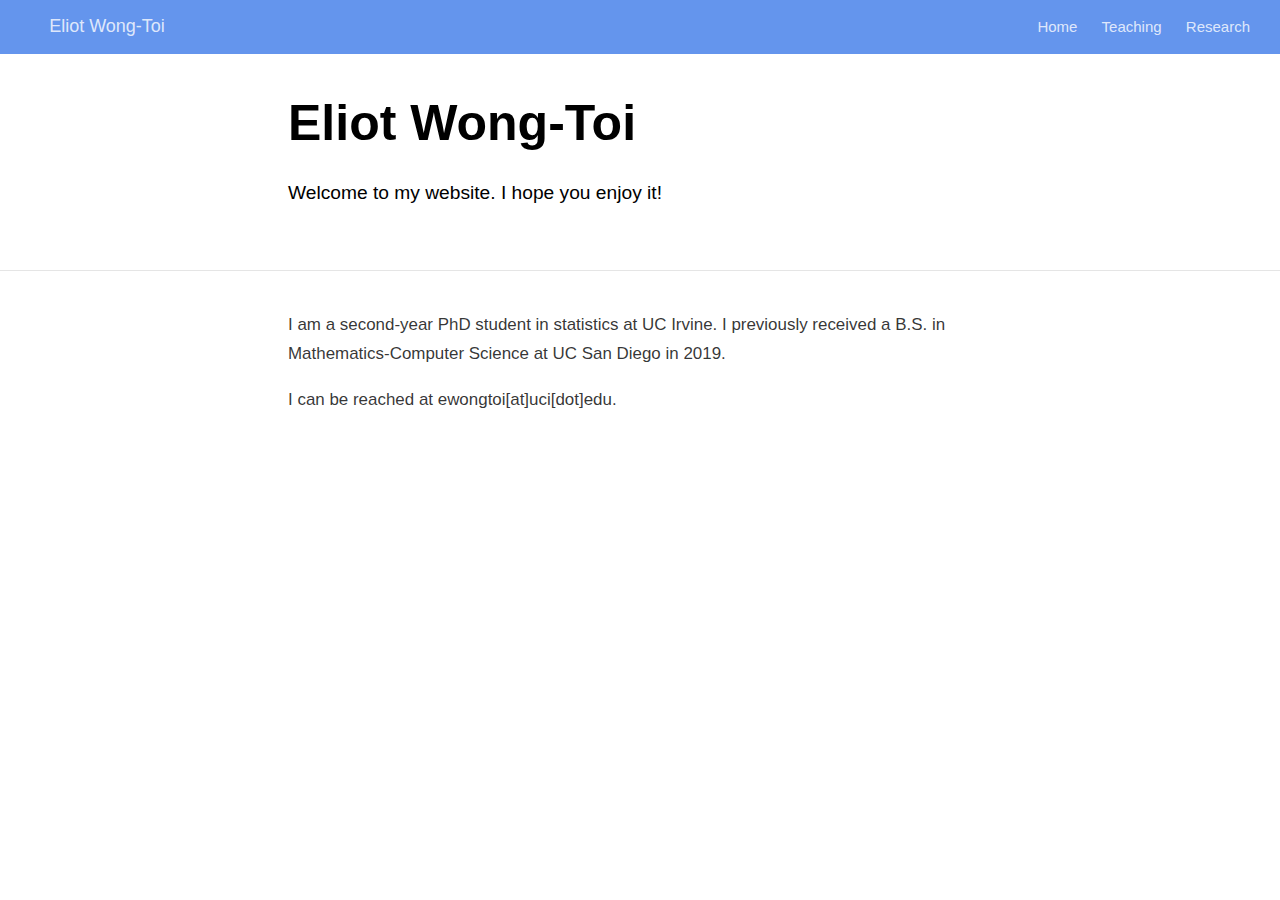
==== commit e46aa3e0: "moved about page info to home page. changed background color. added more information to research and" ====
--- a/docs/index.html
+++ b/docs/index.html
@@ -18,33 +18,101 @@
  <!--radix_placeholder_import_source-->
  <!--/radix_placeholder_import_source-->
 
+<style type="text/css">code{white-space: pre;}</style>
+<style type="text/css" data-origin="pandoc">
+code.sourceCode > span { display: inline-block; line-height: 1.25; }
+code.sourceCode > span { color: inherit; text-decoration: inherit; }
+code.sourceCode > span:empty { height: 1.2em; }
+.sourceCode { overflow: visible; }
+code.sourceCode { white-space: pre; position: relative; }
+div.sourceCode { margin: 1em 0; }
+pre.sourceCode { margin: 0; }
+@media screen {
+div.sourceCode { overflow: auto; }
+}
+@media print {
+code.sourceCode { white-space: pre-wrap; }
+code.sourceCode > span { text-indent: -5em; padding-left: 5em; }
+}
+pre.numberSource code
+  { counter-reset: source-line 0; }
+pre.numberSource code > span
+  { position: relative; left: -4em; counter-increment: source-line; }
+pre.numberSource code > span > a:first-child::before
+  { content: counter(source-line);
+    position: relative; left: -1em; text-align: right; vertical-align: baseline;
+    border: none; display: inline-block;
+    -webkit-touch-callout: none; -webkit-user-select: none;
+    -khtml-user-select: none; -moz-user-select: none;
+    -ms-user-select: none; user-select: none;
+    padding: 0 4px; width: 4em;
+    color: #aaaaaa;
+  }
+pre.numberSource { margin-left: 3em; border-left: 1px solid #aaaaaa;  padding-left: 4px; }
+div.sourceCode
+  {   }
+@media screen {
+code.sourceCode > span > a:first-child::before { text-decoration: underline; }
+}
+code span.al { color: #ff0000; font-weight: bold; } /* Alert */
+code span.an { color: #545454; font-weight: bold; } /* Annotation */
+code span.at { color: #7d9029; } /* Attribute */
+code span.bn { color: #a1024a; } /* BaseN */
+code span.bu { } /* BuiltIn */
+code span.cf { color: #007faa; font-weight: bold; } /* ControlFlow */
+code span.ch { color: #008000; } /* Char */
+code span.cn { color: #d91e18; } /* Constant */
+code span.co { color: #545454; } /* Comment */
+code span.cv { color: #545454; font-weight: bold; font-style: italic; } /* CommentVar */
+code span.do { color: #ba2121; font-style: italic; } /* Documentation */
+code span.dt { color: #aa5d00; } /* DataType */
+code span.dv { color: #a1024a; } /* DecVal */
+code span.er { color: #ff0000; font-weight: bold; } /* Error */
+code span.ex { } /* Extension */
+code span.fl { color: #a1024a; } /* Float */
+code span.fu { color: #4254a7; } /* Function */
+code span.im { } /* Import */
+code span.in { color: #545454; font-weight: bold; } /* Information */
+code span.kw { color: #007faa; font-weight: bold; } /* Keyword */
+code span.op { color: #696969; } /* Operator */
+code span.ot { color: #007faa; } /* Other */
+code span.pp { color: #bc7a00; } /* Preprocessor */
+code span.sc { color: #008000; } /* SpecialChar */
+code span.ss { color: #bb6688; } /* SpecialString */
+code span.st { color: #008000; } /* String */
+code span.va { color: #19177c; } /* Variable */
+code span.vs { color: #008000; } /* VerbatimString */
+code span.wa { color: #545454; font-weight: bold; font-style: italic; } /* Warning */
+</style>
+
   <!--radix_placeholder_meta_tags-->
-  <title>My Website</title>
-  
-  <meta property="description" itemprop="description" content="Welcome to the website. I hope you enjoy it!"/>
+  <title>Eliot Wong-Toi</title>
+  
+  <meta property="description" itemprop="description" content="Welcome to my website. I hope you enjoy it!"/>
   
   
   
   <!--  https://developers.facebook.com/docs/sharing/webmasters#markup -->
-  <meta property="og:title" content="My Website"/>
+  <meta property="og:title" content="Eliot Wong-Toi"/>
   <meta property="og:type" content="article"/>
-  <meta property="og:description" content="Welcome to the website. I hope you enjoy it!"/>
+  <meta property="og:description" content="Welcome to my website. I hope you enjoy it!"/>
   <meta property="og:locale" content="en_US"/>
-  <meta property="og:site_name" content="My Website"/>
+  <meta property="og:site_name" content="Eliot Wong-Toi"/>
   
   <!--  https://dev.twitter.com/cards/types/summary -->
   <meta property="twitter:card" content="summary"/>
-  <meta property="twitter:title" content="My Website"/>
-  <meta property="twitter:description" content="Welcome to the website. I hope you enjoy it!"/>
+  <meta property="twitter:title" content="Eliot Wong-Toi"/>
+  <meta property="twitter:description" content="Welcome to my website. I hope you enjoy it!"/>
   
   <!--/radix_placeholder_meta_tags-->
   <!--radix_placeholder_rmarkdown_metadata-->
   
   <script type="text/json" id="radix-rmarkdown-metadata">
-  {"type":"list","attributes":{"names":{"type":"character","attributes":{},"value":["title","description","site"]}},"value":[{"type":"character","attributes":{},"value":["My Website"]},{"type":"character","attributes":{},"value":["Welcome to the website. I hope you enjoy it!\n"]},{"type":"character","attributes":{},"value":["distill::distill_website"]}]}
+  {"type":"list","attributes":{"names":{"type":"character","attributes":{},"value":["title","description","site"]}},"value":[{"type":"character","attributes":{},"value":["Eliot Wong-Toi"]},{"type":"character","attributes":{},"value":["Welcome to my website. I hope you enjoy it!\n"]},{"type":"character","attributes":{},"value":["distill::distill_website"]}]}
   </script>
   <!--/radix_placeholder_rmarkdown_metadata-->
   <!--radix_placeholder_navigation_in_header-->
+  <meta name="distill:offset" content=""/>
   
   <script type="application/javascript">
   
@@ -104,7 +172,7 @@
   
   .distill-site-nav {
     color: rgba(255, 255, 255, 0.8);
-    background-color: #455a64;
+    background-color: #0F2E3D;
     font-size: 15px;
     font-weight: 300;
   }
@@ -167,6 +235,7 @@
   
   .distill-site-header .title {
     font-size: 18px;
+    min-width: 150px;
   }
   
   .distill-site-header .logo {
@@ -308,7 +377,7 @@
   
   
   @media screen and (max-width: 768px) {
-    .distill-site-header.responsive {position: relative;}
+    .distill-site-header.responsive {position: relative; min-height: 500px; }
     .distill-site-header.responsive a.nav-toggle {
       position: absolute;
       right: 0;
@@ -382,6 +451,267 @@
   <link href="site_libs/font-awesome-5.1.0/css/all.css" rel="stylesheet"/>
   <link href="site_libs/font-awesome-5.1.0/css/v4-shims.css" rel="stylesheet"/>
   <script src="site_libs/headroom-0.9.4/headroom.min.js"></script>
+  <script src="site_libs/autocomplete-0.37.1/autocomplete.min.js"></script>
+  <script src="site_libs/fuse-6.4.1/fuse.min.js"></script>
+  
+  <script type="application/javascript">
+  
+  function getMeta(metaName) {
+    var metas = document.getElementsByTagName('meta');
+    for (let i = 0; i < metas.length; i++) {
+      if (metas[i].getAttribute('name') === metaName) {
+        return metas[i].getAttribute('content');
+      }
+    }
+    return '';
+  }
+  
+  function offsetURL(url) {
+    var offset = getMeta('distill:offset');
+    return offset ? offset + '/' + url : url;
+  }
+  
+  function createIndex() {
+    var options = {
+      keys: [
+        "title",
+        "categories",
+        "description",
+        "contents"
+      ]
+    };
+    return new window.Fuse([],options);
+  }
+  
+  function createFuseIndex() {
+  
+    // create fuse index
+    var options = { keys: ["title", "description", "contents"] };
+    var fuse = new window.Fuse([], options);
+  
+    // fetch the main search.json
+    return fetch(offsetURL('search.json'))
+      .then(function(response) {
+        if (response.status == 200) {
+          return response.json().then(function(json) {
+            // index main articles
+            json.articles.forEach(function(article) {
+              fuse.add(article);
+            });
+            // download collections and index their articles
+            return Promise.all(json.collections.map(function(collection) {
+              return fetch(offsetURL(collection)).then(function(response) {
+                if (response.status === 200) {
+                  return response.json().then(function(articles) {
+                    articles.forEach(function(article) {
+                      fuse.add(article);
+                    });
+                  })
+                } else {
+                  return Promise.reject(
+                    new Error('Unexpected status from search index request: ' +
+                              response.status)
+                  );
+                }
+              });
+            })).then(function() {
+              return fuse;
+            });
+          });
+  
+        } else {
+          return Promise.reject(
+            new Error('Unexpected status from search index request: ' +
+                        response.status)
+          );
+        }
+      });
+  }
+  
+  window.document.addEventListener("DOMContentLoaded", function (event) {
+  
+    // get search element (bail if we don't have one)
+    var searchEl = window.document.getElementById('distill-search');
+    if (!searchEl)
+      return;
+  
+    createFuseIndex()
+      .then(function(fuse) {
+  
+        // make search box visible
+        searchEl.classList.remove('hidden');
+  
+        // initialize autocomplete
+        var options = {
+          autoselect: true,
+          hint: false,
+          minLength: 2,
+        };
+        window.autocomplete(searchEl, options, [{
+          source: function(query, callback) {
+            const searchOptions = {
+              isCaseSensitive: false,
+              shouldSort: true,
+              minMatchCharLength: 2,
+              limit: 10,
+              keys: [
+                { name: 'title', weight: 20 },
+                { name: 'categories', weight: 15 },
+                { name: 'description', weight: 10 },
+                { name: 'contents', weight: 5 },
+              ],
+            };
+            var results = fuse.search(query, searchOptions);
+            callback(results
+              .map(function(result) { return result.item; })
+              .filter(function(item) { return !!item.description; })
+            );
+          },
+          templates: {
+            suggestion: function(suggestion) {
+              var html = `
+                <div class="search-item">
+                  <h3>${suggestion.title}</h3>
+                  <div class="search-item-description">
+                    ${suggestion.description}
+                  </div>
+                  <div class="search-item-preview">
+                    <img src="${suggestion.preview ? offsetURL(suggestion.preview) : ''}"</img>
+                  </div>
+                </div>
+              `;
+              return html;
+            }
+          }
+        }]).on('autocomplete:selected', function(event, suggestion) {
+          window.location.href = offsetURL(suggestion.path);
+        });
+        // remove inline display style on autocompleter (we want to
+        // manage responsive display via css)
+        $('.algolia-autocomplete').css("display", "");
+      })
+      .catch(function(error) {
+        console.log(error);
+      });
+  
+  });
+  
+  </script>
+  
+  <style type="text/css">
+  
+  /* Algolioa Autocomplete */
+  
+  .algolia-autocomplete {
+    display: inline-block;
+    margin-left: 10px;
+    vertical-align: sub;
+    background-color: white;
+    color: black;
+    padding: 6px;
+    padding-top: 8px;
+    padding-bottom: 0;
+    border-radius: 6px;
+    border: 1px #0F2E3D solid;
+    width: 180px;
+  }
+  
+  
+  @media screen and (max-width: 768px) {
+    .distill-site-nav .algolia-autocomplete {
+      display: none;
+      visibility: hidden;
+    }
+    .distill-site-nav.responsive .algolia-autocomplete {
+      display: inline-block;
+      visibility: visible;
+    }
+    .distill-site-nav.responsive .algolia-autocomplete .aa-dropdown-menu {
+      margin-left: 0;
+      width: 400px;
+      max-height: 400px;
+    }
+  }
+  
+  .algolia-autocomplete .aa-input, .algolia-autocomplete .aa-hint {
+    width: 90%;
+    outline: none;
+    border: none;
+  }
+  
+  .algolia-autocomplete .aa-hint {
+    color: #999;
+  }
+  .algolia-autocomplete .aa-dropdown-menu {
+    width: 550px;
+    max-height: 70vh;
+    overflow-x: visible;
+    overflow-y: scroll;
+    padding: 5px;
+    margin-top: 3px;
+    margin-left: -150px;
+    background-color: #fff;
+    border-radius: 5px;
+    border: 1px solid #999;
+    border-top: none;
+  }
+  
+  .algolia-autocomplete .aa-dropdown-menu .aa-suggestion {
+    cursor: pointer;
+    padding: 5px 4px;
+    border-bottom: 1px solid #eee;
+  }
+  
+  .algolia-autocomplete .aa-dropdown-menu .aa-suggestion:last-of-type {
+    border-bottom: none;
+    margin-bottom: 2px;
+  }
+  
+  .algolia-autocomplete .aa-dropdown-menu .aa-suggestion .search-item {
+    overflow: hidden;
+    font-size: 0.8em;
+    line-height: 1.4em;
+  }
+  
+  .algolia-autocomplete .aa-dropdown-menu .aa-suggestion .search-item h3 {
+    margin-block-start: 0;
+    margin-block-end: 5px;
+  }
+  
+  .algolia-autocomplete .aa-dropdown-menu .aa-suggestion .search-item-description {
+    display: inline-block;
+    overflow: hidden;
+    height: 2.8em;
+    width: 80%;
+    margin-right: 4%;
+  }
+  
+  .algolia-autocomplete .aa-dropdown-menu .aa-suggestion .search-item-preview {
+    display: inline-block;
+    width: 15%;
+  }
+  
+  .algolia-autocomplete .aa-dropdown-menu .aa-suggestion .search-item-preview img {
+    height: 3em;
+    width: auto;
+    display: none;
+  }
+  
+  .algolia-autocomplete .aa-dropdown-menu .aa-suggestion .search-item-preview img[src] {
+    display: initial;
+  }
+  
+  .algolia-autocomplete .aa-dropdown-menu .aa-suggestion.aa-cursor {
+    background-color: #eee;
+  }
+  .algolia-autocomplete .aa-dropdown-menu .aa-suggestion em {
+    font-weight: bold;
+    font-style: normal;
+  }
+  
+  </style>
+  
+  
   <!--/radix_placeholder_navigation_in_header-->
   <!--radix_placeholder_distill-->
   
@@ -405,6 +735,51 @@
   
   .pagedtable-footer {
     font-size: 15px;
+  }
+  
+  d-byline .byline {
+    grid-template-columns: 2fr 2fr;
+  }
+  
+  d-byline .byline h3 {
+    margin-block-start: 1.5em;
+  }
+  
+  d-byline .byline .authors-affiliations h3 {
+    margin-block-start: 0.5em;
+  }
+  
+  .authors-affiliations .orcid-id {
+    width: 16px;
+    height:16px;
+    margin-left: 4px;
+    margin-right: 4px;
+    vertical-align: middle;
+    padding-bottom: 2px;
+  }
+  
+  d-title .dt-tags {
+    margin-top: 1em;
+    grid-column: text;
+  }
+  
+  .dt-tags .dt-tag {
+    text-decoration: none;
+    display: inline-block;
+    color: rgba(0,0,0,0.6);
+    padding: 0em 0.4em;
+    margin-right: 0.5em;
+    margin-bottom: 0.4em;
+    font-size: 70%;
+    border: 1px solid rgba(0,0,0,0.2);
+    border-radius: 3px;
+    text-transform: uppercase;
+    font-weight: 500;
+  }
+  
+  d-article table.gt_table td,
+  d-article table.gt_table th {
+    border-bottom: none;
   }
   
   .html-widget {
@@ -446,6 +821,7 @@
   }
   
   d-article {
+    padding-top: 2.5rem;
     padding-bottom: 30px;
   }
   
@@ -455,12 +831,93 @@
   
   d-article>p>img {
     width: 100%;
+  }
+  
+  d-article h2 {
+    margin: 1rem 0 1.5rem 0;
+  }
+  
+  d-article h3 {
+    margin-top: 1.5rem;
   }
   
   d-article iframe {
     border: 1px solid rgba(0, 0, 0, 0.1);
     margin-bottom: 2.0em;
     width: 100%;
+  }
+  
+  /* Tweak code blocks */
+  
+  d-article div.sourceCode code,
+  d-article pre code {
+    font-family: Consolas, Monaco, 'Andale Mono', 'Ubuntu Mono', monospace;
+  }
+  
+  d-article pre,
+  d-article div.sourceCode,
+  d-article div.sourceCode pre {
+    overflow: hidden;
+  }
+  
+  d-article div.sourceCode {
+    background-color: white;
+  }
+  
+  d-article div.sourceCode pre {
+    padding-left: 10px;
+    font-size: 12px;
+    border-left: 2px solid rgba(0,0,0,0.1);
+  }
+  
+  d-article pre {
+    font-size: 12px;
+    color: black;
+    background: none;
+    margin-top: 0;
+    text-align: left;
+    white-space: pre;
+    word-spacing: normal;
+    word-break: normal;
+    word-wrap: normal;
+    line-height: 1.5;
+  
+    -moz-tab-size: 4;
+    -o-tab-size: 4;
+    tab-size: 4;
+  
+    -webkit-hyphens: none;
+    -moz-hyphens: none;
+    -ms-hyphens: none;
+    hyphens: none;
+  }
+  
+  d-article pre a {
+    border-bottom: none;
+  }
+  
+  d-article pre a:hover {
+    border-bottom: none;
+    text-decoration: underline;
+  }
+  
+  @media(min-width: 768px) {
+  
+  d-article pre,
+  d-article div.sourceCode,
+  d-article div.sourceCode pre {
+    overflow: visible !important;
+  }
+  
+  d-article div.sourceCode pre {
+    padding-left: 18px;
+    font-size: 14px;
+  }
+  
+  d-article pre {
+    font-size: 14px;
+  }
+  
   }
   
   figure img.external {
@@ -471,108 +928,87 @@
     box-sizing: border-box;
   }
   
-  /* CSS for table of contents */
-  
-  .d-toc {
+  /* CSS for d-contents */
+  
+  .d-contents {
+    grid-column: text;
     color: rgba(0,0,0,0.8);
-    font-size: 0.8em;
-    line-height: 1em;
-  }
-  
-  .d-toc-header {
-    font-size: 0.6rem;
-    font-weight: 400;
-    color: rgba(0, 0, 0, 0.5);
-    text-transform: uppercase;
+    font-size: 0.9em;
+    padding-bottom: 1em;
+    margin-bottom: 1em;
+    padding-bottom: 0.5em;
+    margin-bottom: 1em;
+    padding-left: 0.25em;
+    justify-self: start;
+  }
+  
+  @media(min-width: 1000px) {
+    .d-contents.d-contents-float {
+      height: 0;
+      grid-column-start: 1;
+      grid-column-end: 4;
+      justify-self: center;
+      padding-right: 3em;
+      padding-left: 2em;
+    }
+  }
+  
+  .d-contents nav h3 {
+    font-size: 18px;
     margin-top: 0;
-    margin-bottom: 1.3em;
-  }
-  
-  .d-toc a {
+    margin-bottom: 1em;
+  }
+  
+  .d-contents li {
+    list-style-type: none
+  }
+  
+  .d-contents nav > ul {
+    padding-left: 0;
+  }
+  
+  .d-contents ul {
+    padding-left: 1em
+  }
+  
+  .d-contents nav ul li {
+    margin-top: 0.6em;
+    margin-bottom: 0.2em;
+  }
+  
+  .d-contents nav a {
+    font-size: 13px;
     border-bottom: none;
-  }
-  
-  .d-toc ul {
-    padding-left: 0;
-  }
-  
-  .d-toc li>ul {
-    padding-top: 0.8em;
-    padding-left: 16px;
-    margin-bottom: 0.6em;
-  }
-  
-  .d-toc ul,
-  .d-toc li {
-    list-style-type: none;
-  }
-  
-  .d-toc li {
-    margin-bottom: 0.9em;
-  }
-  
-  .d-toc-separator {
-    margin-top: 20px;
-    margin-bottom: 2em;
-  }
-  
-  .d-article-with-toc {
-    border-top: none;
-    padding-top: 0;
-  }
-  
-  
-  
-  /* Tweak code blocks (note that this CSS is repeated above in an injection
-     into the d-code shadow dom) */
-  
-  d-code {
-    overflow-x: auto !important;
-  }
-  
-  pre.d-code code.d-code {
-    padding-left: 10px;
-    font-size: 12px;
-    border-left: 2px solid rgba(0,0,0,0.1);
-  }
-  
-  pre.text-output {
-  
-    font-size: 12px;
-    color: black;
-    background: none;
-    font-family: Consolas, Monaco, 'Andale Mono', 'Ubuntu Mono', monospace;
-    text-align: left;
-    white-space: pre;
-    word-spacing: normal;
-    word-break: normal;
-    word-wrap: normal;
-    line-height: 1.5;
-  
-    -moz-tab-size: 4;
-    -o-tab-size: 4;
-    tab-size: 4;
-  
-    -webkit-hyphens: none;
-    -moz-hyphens: none;
-    -ms-hyphens: none;
-    hyphens: none;
-  }
-  
-  @media(min-width: 768px) {
-  
-  d-code {
-    overflow-x: visible !important;
-  }
-  
-  pre.d-code code.d-code  {
-      padding-left: 18px;
-      font-size: 14px;
-  }
-  pre.text-output {
-    font-size: 14px;
-  }
-  }
+    text-decoration: none
+    color: rgba(0, 0, 0, 0.8);
+  }
+  
+  .d-contents nav a:hover {
+    text-decoration: underline solid rgba(0, 0, 0, 0.6)
+  }
+  
+  .d-contents nav > ul > li > a {
+    font-weight: 600;
+  }
+  
+  .d-contents nav > ul > li > ul {
+    font-weight: inherit;
+  }
+  
+  .d-contents nav > ul > li > ul > li {
+    margin-top: 0.2em;
+  }
+  
+  
+  .d-contents nav ul {
+    margin-top: 0;
+    margin-bottom: 0.25em;
+  }
+  
+  .d-article-with-toc h2:nth-child(2) {
+    margin-top: 0;
+  }
+  
   
   /* Figure */
   
@@ -610,6 +1046,16 @@
     color: rgba(0, 0, 0, 1.0);
   }
   
+  /* Citations */
+  
+  d-article .citation {
+    color: inherit;
+    cursor: inherit;
+  }
+  
+  div.hanging-indent{
+    margin-left: 1em; text-indent: -1em;
+  }
   
   
   /* Tweak 1000px media break to show more text */
@@ -685,6 +1131,91 @@
     word-wrap: break-word;
   }
   
+  /* Include appendix styles here so they can be overridden */
+  
+  d-appendix {
+    contain: layout style;
+    font-size: 0.8em;
+    line-height: 1.7em;
+    margin-top: 60px;
+    margin-bottom: 0;
+    border-top: 1px solid rgba(0, 0, 0, 0.1);
+    color: rgba(0,0,0,0.5);
+    padding-top: 60px;
+    padding-bottom: 48px;
+  }
+  
+  d-appendix h3 {
+    grid-column: page-start / text-start;
+    font-size: 15px;
+    font-weight: 500;
+    margin-top: 1em;
+    margin-bottom: 0;
+    color: rgba(0,0,0,0.65);
+  }
+  
+  d-appendix h3 + * {
+    margin-top: 1em;
+  }
+  
+  d-appendix ol {
+    padding: 0 0 0 15px;
+  }
+  
+  @media (min-width: 768px) {
+    d-appendix ol {
+      padding: 0 0 0 30px;
+      margin-left: -30px;
+    }
+  }
+  
+  d-appendix li {
+    margin-bottom: 1em;
+  }
+  
+  d-appendix a {
+    color: rgba(0, 0, 0, 0.6);
+  }
+  
+  d-appendix > * {
+    grid-column: text;
+  }
+  
+  d-appendix > d-footnote-list,
+  d-appendix > d-citation-list,
+  d-appendix > distill-appendix {
+    grid-column: screen;
+  }
+  
+  /* Include footnote styles here so they can be overridden */
+  
+  d-footnote-list {
+    contain: layout style;
+  }
+  
+  d-footnote-list > * {
+    grid-column: text;
+  }
+  
+  d-footnote-list a.footnote-backlink {
+    color: rgba(0,0,0,0.3);
+    padding-left: 0.5em;
+  }
+  
+  
+  
+  /* Anchor.js */
+  
+  .anchorjs-link {
+    /*transition: all .25s linear; */
+    text-decoration: none;
+    border-bottom: none;
+  }
+  *:hover > .anchorjs-link {
+    margin-left: -1.125em !important;
+    text-decoration: none;
+    border-bottom: none;
+  }
   
   /* Social footer */
   
@@ -739,6 +1270,211 @@
   
   .custom p {
     margin-bottom: 0.5em;
+  }
+  
+  /* Styles for listing layout (hide title) */
+  .layout-listing d-title, .layout-listing .d-title {
+    display: none;
+  }
+  
+  /* Styles for posts lists (not auto-injected) */
+  
+  
+  .posts-with-sidebar {
+    padding-left: 45px;
+    padding-right: 45px;
+  }
+  
+  .posts-list .description h2,
+  .posts-list .description p {
+    font-family: -apple-system, BlinkMacSystemFont, "Segoe UI", Roboto, Oxygen, Ubuntu, Cantarell, "Fira Sans", "Droid Sans", "Helvetica Neue", Arial, sans-serif;
+  }
+  
+  .posts-list .description h2 {
+    font-weight: 700;
+    border-bottom: none;
+    padding-bottom: 0;
+  }
+  
+  .posts-list h2.post-tag {
+    border-bottom: 1px solid rgba(0, 0, 0, 0.2);
+    padding-bottom: 12px;
+  }
+  .posts-list {
+    margin-top: 60px;
+    margin-bottom: 24px;
+  }
+  
+  .posts-list .post-preview {
+    text-decoration: none;
+    overflow: hidden;
+    display: block;
+    border-bottom: 1px solid rgba(0, 0, 0, 0.1);
+    padding: 24px 0;
+  }
+  
+  .post-preview-last {
+    border-bottom: none !important;
+  }
+  
+  .posts-list .posts-list-caption {
+    grid-column: screen;
+    font-weight: 400;
+  }
+  
+  .posts-list .post-preview h2 {
+    margin: 0 0 6px 0;
+    line-height: 1.2em;
+    font-style: normal;
+    font-size: 24px;
+  }
+  
+  .posts-list .post-preview p {
+    margin: 0 0 12px 0;
+    line-height: 1.4em;
+    font-size: 16px;
+  }
+  
+  .posts-list .post-preview .thumbnail {
+    box-sizing: border-box;
+    margin-bottom: 24px;
+    position: relative;
+    max-width: 500px;
+  }
+  .posts-list .post-preview img {
+    width: 100%;
+    display: block;
+  }
+  
+  .posts-list .metadata {
+    font-size: 12px;
+    line-height: 1.4em;
+    margin-bottom: 18px;
+  }
+  
+  .posts-list .metadata > * {
+    display: inline-block;
+  }
+  
+  .posts-list .metadata .publishedDate {
+    margin-right: 2em;
+  }
+  
+  .posts-list .metadata .dt-authors {
+    display: block;
+    margin-top: 0.3em;
+    margin-right: 2em;
+  }
+  
+  .posts-list .dt-tags {
+    display: block;
+    line-height: 1em;
+  }
+  
+  .posts-list .dt-tags .dt-tag {
+    display: inline-block;
+    color: rgba(0,0,0,0.6);
+    padding: 0.3em 0.4em;
+    margin-right: 0.2em;
+    margin-bottom: 0.4em;
+    font-size: 60%;
+    border: 1px solid rgba(0,0,0,0.2);
+    border-radius: 3px;
+    text-transform: uppercase;
+    font-weight: 500;
+  }
+  
+  .posts-list img {
+    opacity: 1;
+  }
+  
+  .posts-list img[data-src] {
+    opacity: 0;
+  }
+  
+  .posts-more {
+    clear: both;
+  }
+  
+  
+  .posts-sidebar {
+    font-size: 16px;
+  }
+  
+  .posts-sidebar h3 {
+    font-size: 16px;
+    margin-top: 0;
+    margin-bottom: 0.5em;
+    font-weight: 400;
+    text-transform: uppercase;
+  }
+  
+  .sidebar-section {
+    margin-bottom: 30px;
+  }
+  
+  .categories ul {
+    list-style-type: none;
+    margin: 0;
+    padding: 0;
+  }
+  
+  .categories li {
+    color: rgba(0, 0, 0, 0.8);
+    margin-bottom: 0;
+  }
+  
+  .categories li>a {
+    border-bottom: none;
+  }
+  
+  .categories li>a:hover {
+    border-bottom: 1px solid rgba(0, 0, 0, 0.4);
+  }
+  
+  .categories .active {
+    font-weight: 600;
+  }
+  
+  .categories .category-count {
+    color: rgba(0, 0, 0, 0.4);
+  }
+  
+  
+  @media(min-width: 768px) {
+    .posts-list .post-preview h2 {
+      font-size: 26px;
+    }
+    .posts-list .post-preview .thumbnail {
+      float: right;
+      width: 30%;
+      margin-bottom: 0;
+    }
+    .posts-list .post-preview .description {
+      float: left;
+      width: 45%;
+    }
+    .posts-list .post-preview .metadata {
+      float: left;
+      width: 20%;
+      margin-top: 8px;
+    }
+    .posts-list .post-preview p {
+      margin: 0 0 12px 0;
+      line-height: 1.5em;
+      font-size: 16px;
+    }
+    .posts-with-sidebar .posts-list {
+      float: left;
+      width: 75%;
+    }
+    .posts-with-sidebar .posts-sidebar {
+      float: right;
+      width: 20%;
+      margin-top: 60px;
+      padding-top: 24px;
+      padding-bottom: 24px;
+    }
   }
   
   
@@ -870,6 +1606,12 @@
     hyphens: none;
   }
   
+  .downlevel .posts-list .post-preview {
+    color: inherit;
+  }
+  
+  
+  
   </style>
   
   <script type="application/javascript">
@@ -885,6 +1627,13 @@
   
   // show body when load is complete
   function on_load_complete() {
+  
+    // add anchors
+    if (window.anchors) {
+      window.anchors.options.placement = 'left';
+      window.anchors.add('d-article > h2, d-article > h3, d-article > h4, d-article > h5');
+    }
+  
   
     // set body to visible
     document.body.style.visibility = 'visible';
@@ -931,23 +1680,8 @@
     // create d-appendix
     $('.d-appendix').changeElementType('d-appendix');
   
-    // create d-bibliography
-    var bibliography = $('<d-bibliography></d-bibliography>');
-    $('#distill-bibliography').wrap(bibliography);
-  
     // flag indicating that we have appendix items
     var appendix = $('.appendix-bottom').children('h3').length > 0;
-  
-    // replace citations with <d-cite>
-    $('.citation').each(function(i, val) {
-      appendix = true;
-      var cites = $(this).attr('data-cites').split(" ");
-      var dt_cite = $('<d-cite></d-cite>');
-      dt_cite.attr('key', cites.join());
-      $(this).replaceWith(dt_cite);
-    });
-    // remove refs
-    $('#refs').remove();
   
     // replace footnotes with <d-footnote>
     $('.footnote-ref').each(function(i, val) {
@@ -965,12 +1699,15 @@
     // remove footnotes
     $('.footnotes').remove();
   
+    // move refs into #references-listing
+    $('#references-listing').replaceWith($('#refs'));
+  
     $('h1.appendix, h2.appendix').each(function(i, val) {
       $(this).changeElementType('h3');
     });
     $('h3.appendix').each(function(i, val) {
       var id = $(this).attr('id');
-      $('.d-toc a[href="#' + id + '"]').parent().remove();
+      $('.d-contents a[href="#' + id + '"]').parent().remove();
       appendix = true;
       $(this).nextUntil($('h1, h2, h3')).addBack().appendTo($('d-appendix'));
     });
@@ -978,27 +1715,6 @@
     // show d-appendix if we have appendix content
     $("d-appendix").css('display', appendix ? 'grid' : 'none');
   
-    // replace code blocks with d-code
-    $('pre>code').each(function(i, val) {
-      var code = $(this);
-      var pre = code.parent();
-      var clz = "";
-      var language = pre.attr('class');
-      if (language) {
-        // map unknown languages to "clike" (without this they just dissapear)
-        if ($.inArray(language, ["bash", "clike", "css", "go", "html",
-                                 "javascript", "js", "julia", "lua", "markdown",
-                                 "markup", "mathml", "python", "svg", "xml"]) == -1)
-          language = "clike";
-        language = ' language="' + language + '"';
-        var dt_code = $('<d-code block' + language + clz + '></d-code>');
-        dt_code.text(code.text());
-        pre.replaceWith(dt_code);
-      } else {
-        code.addClass('text-output').unwrap().changeElementType('pre');
-      }
-    });
-  
     // localize layout chunks to just output
     $('.layout-chunk').each(function(i, val) {
   
@@ -1006,7 +1722,7 @@
       var layout = $(this).attr('data-layout');
   
       // apply layout to markdown level block elements
-      var elements = $(this).children().not('d-code, pre.text-output, script');
+      var elements = $(this).children().not('div.sourceCode, pre, script');
       elements.each(function(i, el) {
         var layout_div = $('<div class="' + layout + '"></div>');
         if (layout_div.hasClass('shaded')) {
@@ -1023,6 +1739,13 @@
       $(this).children().unwrap();
     });
   
+    // remove code block used to force  highlighting css
+    $('.distill-force-highlighting-css').parent().remove();
+  
+    // remove empty line numbers inserted by pandoc when using a
+    // custom syntax highlighting theme
+    $('code.sourceCode a:empty').remove();
+  
     // load distill framework
     load_distill_framework();
   
@@ -1038,12 +1761,26 @@
       if (!have_authors)
         $('d-byline').addClass('hidden');
   
-      // table of contents
-      if (have_authors) // adjust border if we are in authors
-        $('.d-toc').parent().addClass('d-article-with-toc');
+      // article with toc class
+      $('.d-contents').parent().addClass('d-article-with-toc');
   
       // strip links that point to #
       $('.authors-affiliations').find('a[href="#"]').removeAttr('href');
+  
+      // add orcid ids
+      $('.authors-affiliations').find('.author').each(function(i, el) {
+        var orcid_id = front_matter.authors[i].orcidID;
+        if (orcid_id) {
+          var a = $('<a></a>');
+          a.attr('href', 'https://orcid.org/' + orcid_id);
+          var img = $('<img></img>');
+          img.addClass('orcid-id');
+          img.attr('alt', 'ORCID ID');
+          img.attr('src','[data-uri]');
+          a.append(img);
+          $(this).append(a);
+        }
+      });
   
       // hide elements of author/affiliations grid that have no value
       function hide_byline_column(caption) {
@@ -1093,14 +1830,9 @@
         grid.children('h3:contains("Affiliations")').text('Affiliation');
       }
   
-      // inject pre code styles (can't do this with a global stylesheet b/c a shadow root is used)
-      $('d-code').each(function(i, val) {
-        var style = document.createElement('style');
-        style.innerHTML = 'pre code { padding-left: 10px; font-size: 12px; border-left: 2px solid rgba(0,0,0,0.1); } ' +
-                          '@media(min-width: 768px) { pre code { padding-left: 18px; font-size: 14px; } }';
-        if (this.shadowRoot)
-          this.shadowRoot.appendChild(style);
-      });
+      // remove d-appendix and d-footnote-list local styles
+      $('d-appendix > style:first-child').remove();
+      $('d-footnote-list > style:first-child').remove();
   
       // move appendix-bottom entries to the bottom
       $('.appendix-bottom').appendTo('d-appendix').children().unwrap();
@@ -1136,9 +1868,7 @@
     $('.d-byline a').remove();
   
     // remove toc
-    $('.d-toc-header').remove();
-    $('.d-toc').remove();
-    $('.d-toc-separator').remove();
+    $('.d-contents').remove();
   
     // move appendix elements
     $('h1.appendix, h2.appendix').each(function(i, val) {
@@ -1268,12 +1998,23 @@
   
   <!--/radix_placeholder_distill-->
   <script src="site_libs/jquery-1.11.3/jquery.min.js"></script>
+  <script src="site_libs/anchor-4.2.2/anchor.min.js"></script>
   <script src="site_libs/bowser-1.9.3/bowser.min.js"></script>
   <script src="site_libs/webcomponents-2.0.0/webcomponents.js"></script>
   <script src="site_libs/distill-2.2.21/template.v2.js"></script>
   <!--radix_placeholder_site_in_header-->
+  <style type="text/css">
+  .distill-site-nav{
+    background-color:cornflowerblue;
+  }
+  
+  .markdown-bloack a{
+    color:blue;
+  }
+  </style>
   <!--/radix_placeholder_site_in_header-->
 
+  <link rel="stylesheet" href="style.css" type="text/css"/>
 
 </head>
 
@@ -1282,7 +2023,7 @@
 <!--radix_placeholder_front_matter-->
 
 <script id="distill-front-matter" type="text/json">
-{"title":"My Website","description":"Welcome to the website. I hope you enjoy it!","authors":[]}
+{"title":"Eliot Wong-Toi","description":"Welcome to my website. I hope you enjoy it!","authors":[]}
 </script>
 
 <!--/radix_placeholder_front_matter-->
@@ -1290,11 +2031,12 @@
 <header class="header header--fixed" role="banner">
 <nav class="distill-site-nav distill-site-header">
 <div class="nav-left">
-<a href="index.html" class="title">My Website</a>
+<a href="index.html" class="title">Eliot Wong-Toi</a>
 </div>
 <div class="nav-right">
 <a href="index.html">Home</a>
-<a href="about.html">About</a>
+<a href="teaching.html">Teaching</a>
+<a href="research.html">Research</a>
 <a href="javascript:void(0);" class="nav-toggle">&#9776;</a>
 </div>
 </nav>
@@ -1304,13 +2046,17 @@
 <!--/radix_placeholder_site_before_body-->
 
 <div class="d-title">
-<h1>My Website</h1>
-<p><p>Welcome to the website. I hope you enjoy it!</p></p>
+<h1>Eliot Wong-Toi</h1>
+<!--radix_placeholder_categories-->
+<!--/radix_placeholder_categories-->
+<p><p>Welcome to my website. I hope you enjoy it!</p></p>
 </div>
 
 
 <div class="d-article">
-
+<p>I am a second-year PhD student in statistics at UC Irvine. I previously received a B.S. in Mathematics-Computer Science at UC San Diego in 2019.</p>
+<p>I can be reached at ewongtoi[at]uci[dot]edu.</p>
+<div class="sourceCode" id="cb1"><pre class="sourceCode r distill-force-highlighting-css"><code class="sourceCode r"></code></pre></div>
 <!--radix_placeholder_article_footer-->
 <!--/radix_placeholder_article_footer-->
 </div>
--- a/docs/style.css
+++ b/docs/style.css
@@ -0,0 +1,7 @@
+.distill-site-nav{
+  background-color:cornflowerblue;
+}
+
+.markdown-bloack a{
+  color:blue;
+}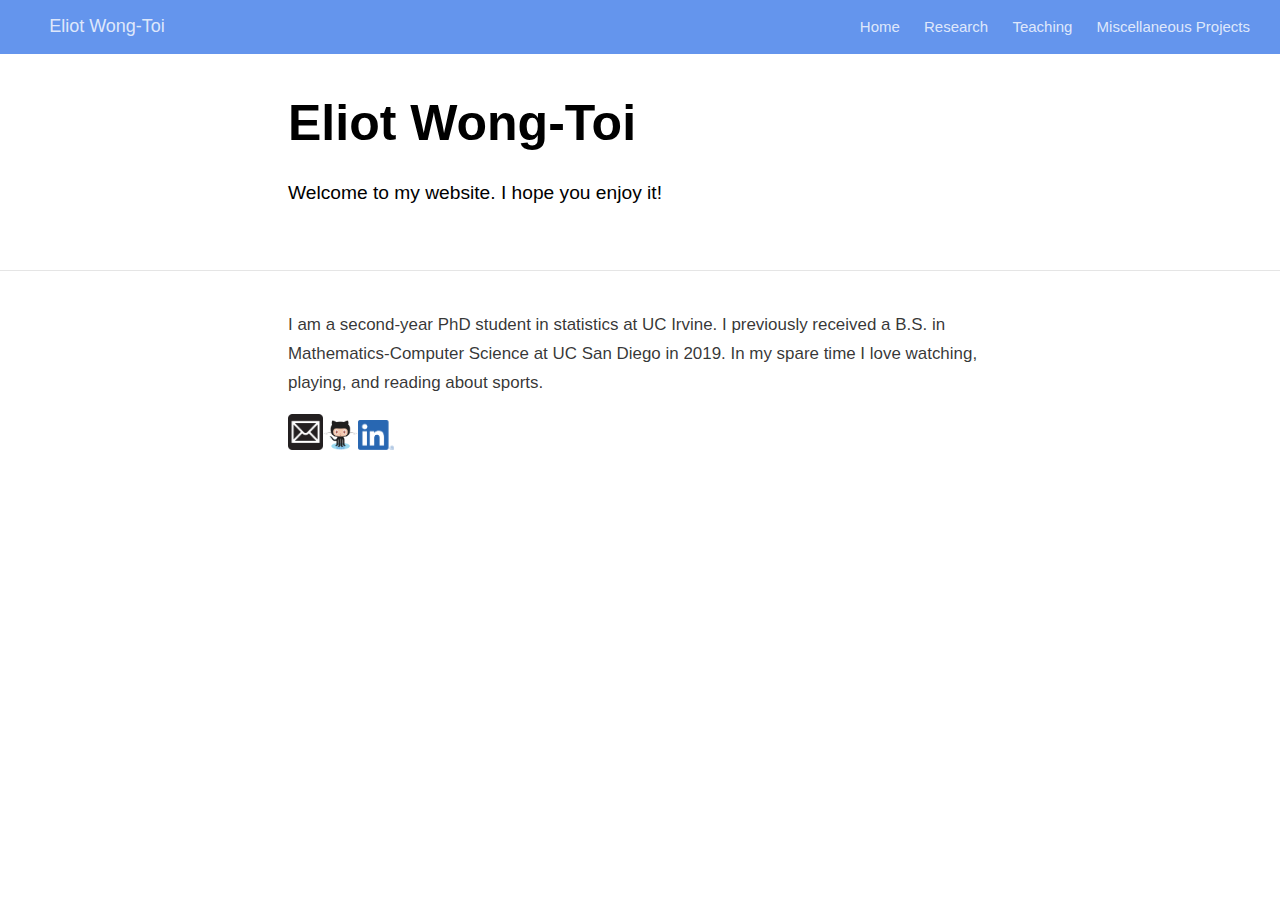
==== commit e49c3cfb: "restructured storage of icons. added email icon" ====
--- a/docs/index.html
+++ b/docs/index.html
@@ -2008,9 +2008,6 @@
     background-color:cornflowerblue;
   }
   
-  .markdown-bloack a{
-    color:blue;
-  }
   </style>
   <!--/radix_placeholder_site_in_header-->
 
@@ -2035,8 +2032,9 @@
 </div>
 <div class="nav-right">
 <a href="index.html">Home</a>
+<a href="research.html">Research</a>
 <a href="teaching.html">Teaching</a>
-<a href="research.html">Research</a>
+<a href="misc_proj.html">Miscellaneous Projects</a>
 <a href="javascript:void(0);" class="nav-toggle">&#9776;</a>
 </div>
 </nav>
@@ -2054,8 +2052,10 @@
 
 
 <div class="d-article">
-<p>I am a second-year PhD student in statistics at UC Irvine. I previously received a B.S. in Mathematics-Computer Science at UC San Diego in 2019.</p>
-<p>I can be reached at ewongtoi[at]uci[dot]edu.</p>
+<p>I am a second-year PhD student in statistics at UC Irvine. I previously received a B.S. in Mathematics-Computer Science at UC San Diego in 2019. In my spare time I love watching, playing, and reading about sports.</p>
+<div class="layout-chunk" data-layout="l-body">
+<p><a href="mailto:ewongtoi@uci.edu" target="_blank"><img src="contact-icons/black_email_icon.png" width="5%" height="5%" /></a><a href="https://github.com/ewongtoi" target="_blank"><img src="contact-icons/Octocat.png" width="5%" height="5%" /></a><a href="https://www.linkedin.com/in/eliot-wong-toi/" target="_blank"><img src="contact-icons/LI-In-Bug.png" width="5%" height="5%" /></a></p>
+</div>
 <div class="sourceCode" id="cb1"><pre class="sourceCode r distill-force-highlighting-css"><code class="sourceCode r"></code></pre></div>
 <!--radix_placeholder_article_footer-->
 <!--/radix_placeholder_article_footer-->
--- a/docs/style.css
+++ b/docs/style.css
@@ -1,7 +1,3 @@
 .distill-site-nav{
   background-color:cornflowerblue;
 }
-
-.markdown-bloack a{
-  color:blue;
-}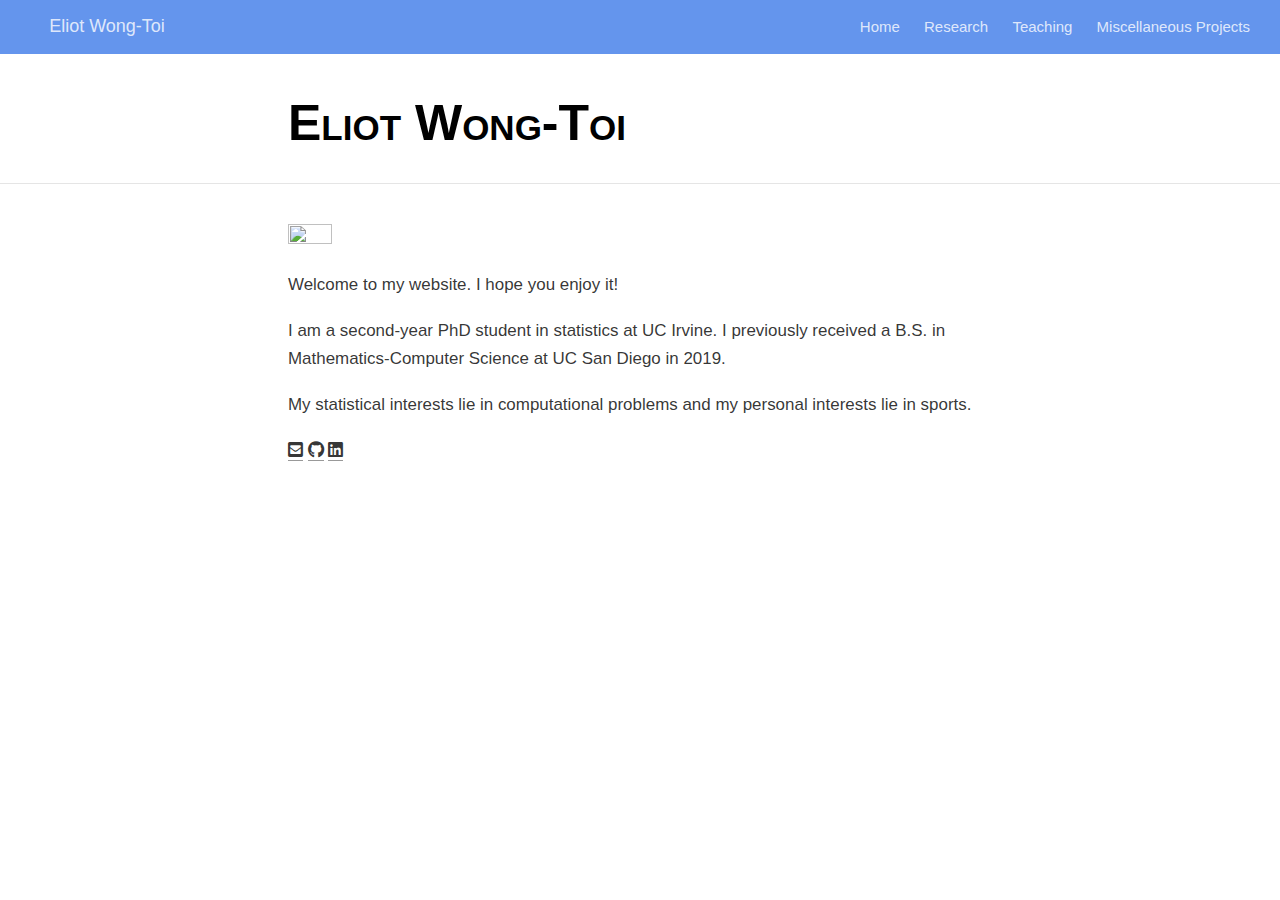
==== commit cf581074: "updated css for headers" ====
--- a/docs/index.html
+++ b/docs/index.html
@@ -88,27 +88,24 @@
   <!--radix_placeholder_meta_tags-->
   <title>Eliot Wong-Toi</title>
   
-  <meta property="description" itemprop="description" content="Welcome to my website. I hope you enjoy it!"/>
   
   
   
   <!--  https://developers.facebook.com/docs/sharing/webmasters#markup -->
   <meta property="og:title" content="Eliot Wong-Toi"/>
   <meta property="og:type" content="article"/>
-  <meta property="og:description" content="Welcome to my website. I hope you enjoy it!"/>
   <meta property="og:locale" content="en_US"/>
   <meta property="og:site_name" content="Eliot Wong-Toi"/>
   
   <!--  https://dev.twitter.com/cards/types/summary -->
   <meta property="twitter:card" content="summary"/>
   <meta property="twitter:title" content="Eliot Wong-Toi"/>
-  <meta property="twitter:description" content="Welcome to my website. I hope you enjoy it!"/>
   
   <!--/radix_placeholder_meta_tags-->
   <!--radix_placeholder_rmarkdown_metadata-->
   
   <script type="text/json" id="radix-rmarkdown-metadata">
-  {"type":"list","attributes":{"names":{"type":"character","attributes":{},"value":["title","description","site"]}},"value":[{"type":"character","attributes":{},"value":["Eliot Wong-Toi"]},{"type":"character","attributes":{},"value":["Welcome to my website. I hope you enjoy it!\n"]},{"type":"character","attributes":{},"value":["distill::distill_website"]}]}
+  {"type":"list","attributes":{"names":{"type":"character","attributes":{},"value":["title","description","site"]}},"value":[{"type":"character","attributes":{},"value":["Eliot Wong-Toi"]},{"type":"NULL"},{"type":"character","attributes":{},"value":["distill::distill_website"]}]}
   </script>
   <!--/radix_placeholder_rmarkdown_metadata-->
   <!--radix_placeholder_navigation_in_header-->
@@ -2008,6 +2005,19 @@
     background-color:cornflowerblue;
   }
   
+  .distill-site-nav a:hover {
+    color: GhostWhite;
+    font-weight: bold;
+    font-variant: small-caps;
+  }
+  
+  h1 {
+    color: black;
+    font-weight: lighter;
+    font-variant: small-caps;
+    margin-top: 1px;
+    margin-bottom: 5px;
+  }
   </style>
   <!--/radix_placeholder_site_in_header-->
 
@@ -2020,7 +2030,7 @@
 <!--radix_placeholder_front_matter-->
 
 <script id="distill-front-matter" type="text/json">
-{"title":"Eliot Wong-Toi","description":"Welcome to my website. I hope you enjoy it!","authors":[]}
+{"title":"Eliot Wong-Toi","authors":[]}
 </script>
 
 <!--/radix_placeholder_front_matter-->
@@ -2047,15 +2057,18 @@
 <h1>Eliot Wong-Toi</h1>
 <!--radix_placeholder_categories-->
 <!--/radix_placeholder_categories-->
-<p><p>Welcome to my website. I hope you enjoy it!</p></p>
+
 </div>
 
 
 <div class="d-article">
-<p>I am a second-year PhD student in statistics at UC Irvine. I previously received a B.S. in Mathematics-Computer Science at UC San Diego in 2019. In my spare time I love watching, playing, and reading about sports.</p>
 <div class="layout-chunk" data-layout="l-body">
-<p><a href="mailto:ewongtoi@uci.edu" target="_blank"><img src="contact-icons/black_email_icon.png" width="5%" height="5%" /></a><a href="https://github.com/ewongtoi" target="_blank"><img src="contact-icons/Octocat.png" width="5%" height="5%" /></a><a href="https://www.linkedin.com/in/eliot-wong-toi/" target="_blank"><img src="contact-icons/LI-In-Bug.png" width="5%" height="5%" /></a></p>
+<p><img src="eliotwongtoi.jpg" width="25%" height="25%" /></p>
 </div>
+<p>Welcome to my website. I hope you enjoy it!</p>
+<p>I am a second-year PhD student in statistics at UC Irvine. I previously received a B.S. in Mathematics-Computer Science at UC San Diego in 2019.</p>
+<p>My statistical interests lie in computational problems and my personal interests lie in sports.</p>
+<p><a href="mailto:ewongtoi@uci.edu"><i class="fas fa-envelope-square"></i></a> <a href="https://github.com/ewongtoi"><i class="fab fa-github"></i></a></a> <a href="https://www.linkedin.com/in/eliot-wong-toi/"><i class="fab fa-linkedin"></i></a></a></p>
 <div class="sourceCode" id="cb1"><pre class="sourceCode r distill-force-highlighting-css"><code class="sourceCode r"></code></pre></div>
 <!--radix_placeholder_article_footer-->
 <!--/radix_placeholder_article_footer-->
--- a/docs/style.css
+++ b/docs/style.css
@@ -1,3 +1,17 @@
 .distill-site-nav{
   background-color:cornflowerblue;
 }
+
+.distill-site-nav a:hover {
+  color: GhostWhite;
+  font-weight: bold;
+  font-variant: small-caps;
+}
+
+h1 {
+  color: black;
+  font-weight: lighter;
+  font-variant: small-caps;
+  margin-top: 1px;
+  margin-bottom: 5px;
+}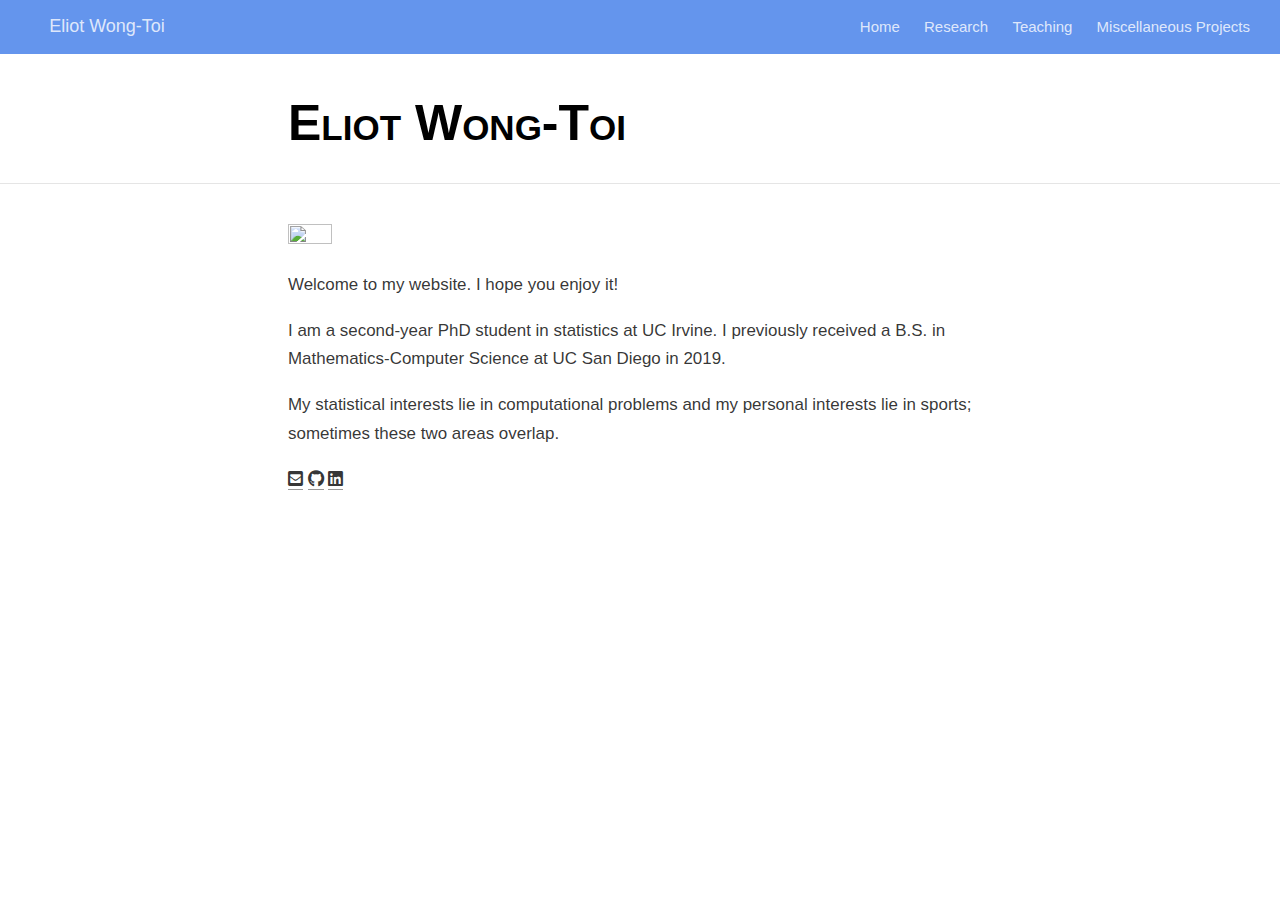
==== commit 40107ee6: "cleaned up code chunks on home page" ====
--- a/docs/index.html
+++ b/docs/index.html
@@ -2016,7 +2016,7 @@
     font-weight: lighter;
     font-variant: small-caps;
     margin-top: 1px;
-    margin-bottom: 5px;
+    margin-bottom: 8px;
   }
   </style>
   <!--/radix_placeholder_site_in_header-->
@@ -2067,7 +2067,7 @@
 </div>
 <p>Welcome to my website. I hope you enjoy it!</p>
 <p>I am a second-year PhD student in statistics at UC Irvine. I previously received a B.S. in Mathematics-Computer Science at UC San Diego in 2019.</p>
-<p>My statistical interests lie in computational problems and my personal interests lie in sports.</p>
+<p>My statistical interests lie in computational problems and my personal interests lie in sports; sometimes these two areas overlap.</p>
 <p><a href="mailto:ewongtoi@uci.edu"><i class="fas fa-envelope-square"></i></a> <a href="https://github.com/ewongtoi"><i class="fab fa-github"></i></a></a> <a href="https://www.linkedin.com/in/eliot-wong-toi/"><i class="fab fa-linkedin"></i></a></a></p>
 <div class="sourceCode" id="cb1"><pre class="sourceCode r distill-force-highlighting-css"><code class="sourceCode r"></code></pre></div>
 <!--radix_placeholder_article_footer-->
